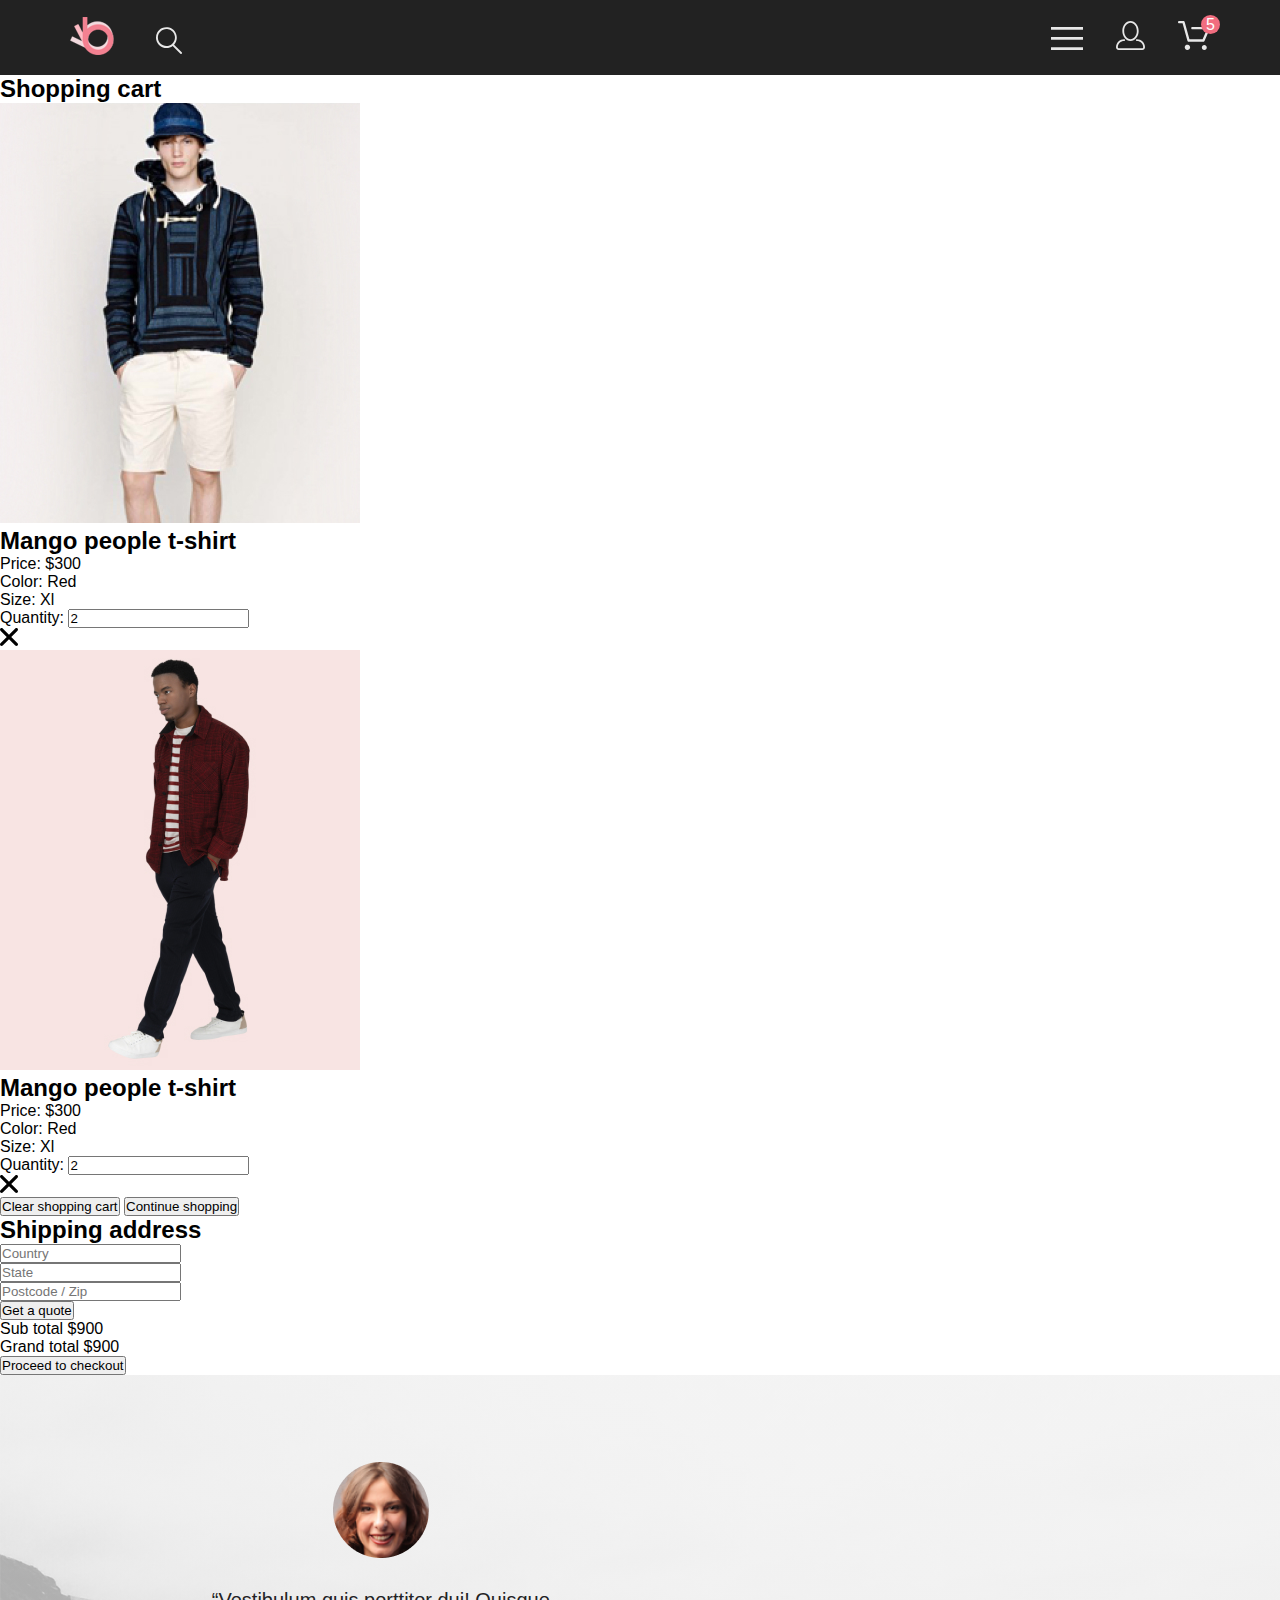
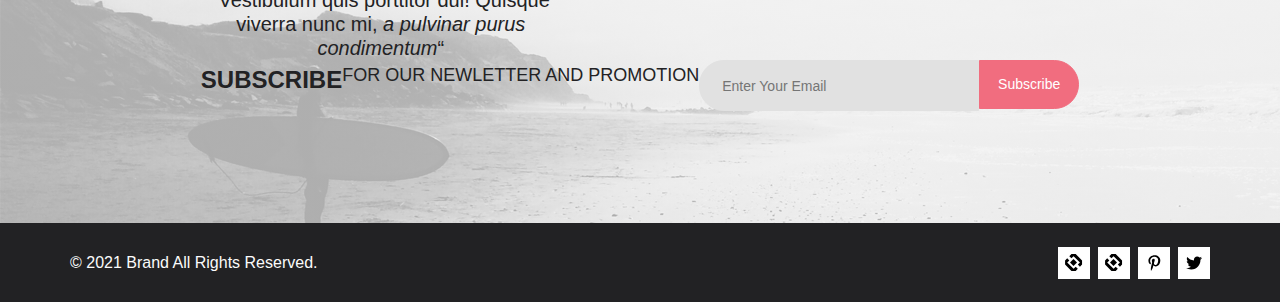
==== cart.html @ fb5a14ad "Homework for lesson 4" ====
<!DOCTYPE html>
<html lang="en">

<head>
  <meta charset="UTF-8">
  <meta http-equiv="X-UA-Compatible" content="IE=edge">
  <meta name="viewport" content="width=device-width, initial-scale=1.0">
  <title>Shop: cart</title>
  <link rel="stylesheet" href="style.css">
</head>

<body>
  <header class="page-header">
    <div class="page-header-wrap">
      <div class="page-header-buttons">
        <a href="index.html" class="page-header-logo">
          <img src="img/icon-logo.png" alt="logo">
        </a>
        <form action="#" class="page-header-search">
          <input type="search" class="page-header-search-input" id="search">
          <label for="search" class="page-header-search-label">
            <svg class="page-header-buttons-icon" width="27" height="28" viewBox="0 0 27 28"
              xmlns="http://www.w3.org/2000/svg">
              <path
                d="M19.0596 17.6259C20.6713 15.8658 21.6282 13.6048 21.7698 11.2225C21.9113 8.84018 21.2288 6.48173 19.8369 4.54318C18.445 2.60463 16.4285 1.20404 14.126 0.576619C11.8234 -0.0508009 9.3751 0.13316 7.19217 1.09761C5.00923 2.06205 3.22463 3.74825 2.13804 5.87302C1.05145 7.9978 0.729054 10.4318 1.225 12.7661C1.72094 15.1005 3.00501 17.1932 4.86158 18.6927C6.71814 20.1922 9.03413 21.0072 11.4206 21.0009C13.673 21.004 15.8645 20.27 17.6606 18.9109L25.4086 26.7179C25.4941 26.807 25.5965 26.8781 25.7099 26.927C25.8232 26.9759 25.9452 27.0017 26.0686 27.0029C26.1923 27.0033 26.3148 26.9782 26.4283 26.9292C26.5419 26.8801 26.6441 26.8082 26.7286 26.7179C26.9025 26.537 26.9997 26.2958 26.9997 26.0449C26.9997 25.794 26.9025 25.5528 26.7286 25.3719L19.0596 17.6259ZM2.88662 10.5009C2.89946 8.81563 3.41094 7.17187 4.35659 5.77685C5.30224 4.38183 6.63972 3.29801 8.20044 2.662C9.76115 2.02599 11.4752 1.86627 13.1266 2.20298C14.7779 2.53969 16.2926 3.35775 17.4797 4.55404C18.6668 5.75033 19.4732 7.27129 19.7972 8.92519C20.1212 10.5791 19.9483 12.2919 19.3002 13.8476C18.6522 15.4034 17.5581 16.7325 16.1559 17.6674C14.7536 18.6023 13.1059 19.1011 11.4206 19.1009C9.14916 19.0901 6.97482 18.1784 5.37484 16.566C3.77486 14.9537 2.87998 12.7724 2.88662 10.5009Z" />
            </svg>
          </label>
        </form>
      </div>
      <div class="page-header-buttons">
        <nav class="menu">
          <input type="checkbox" id="checkbox" class="menu-checkbox">
          <label for="checkbox" class="menu-label">
            <svg class="page-header-buttons-icon" width="32" height="23" viewBox="0 0 32 23"
              xmlns="http://www.w3.org/2000/svg">
              <path d="M0 23V20.31H32V23H0ZM0 12.76V10.07H32V12.76H0ZM0 2.69V0H32V2.69H0Z" />
            </svg>
          </label>
          <div class="menu-list-wrap">
            <ul class="menu-list">
              <li class="menu-list-item-close">
                <label for="checkbox" class="menu-label">
                  <svg class="menu-list-item-close-icon" width="13" height="13" viewBox="0 0 13 13"
                    xmlns="http://www.w3.org/2000/svg">
                    <path
                      d="M7.4158 6.00409L11.7158 1.71409C11.9041 1.52579 12.0099 1.27039 12.0099 1.00409C12.0099 0.73779 11.9041 0.482395 11.7158 0.294092C11.5275 0.105788 11.2721 0 11.0058 0C10.7395 0 10.4841 0.105788 10.2958 0.294092L6.0058 4.59409L1.7158 0.294092C1.52749 0.105788 1.2721 -1.9841e-09 1.0058 0C0.739497 1.9841e-09 0.484102 0.105788 0.295798 0.294092C0.107495 0.482395 0.0017066 0.73779 0.0017066 1.00409C0.0017066 1.27039 0.107495 1.52579 0.295798 1.71409L4.5958 6.00409L0.295798 10.2941C0.20207 10.3871 0.127676 10.4977 0.0769072 10.6195C0.0261385 10.7414 0 10.8721 0 11.0041C0 11.1361 0.0261385 11.2668 0.0769072 11.3887C0.127676 11.5105 0.20207 11.6211 0.295798 11.7141C0.388761 11.8078 0.499362 11.8822 0.621222 11.933C0.743081 11.9838 0.873786 12.0099 1.0058 12.0099C1.13781 12.0099 1.26852 11.9838 1.39038 11.933C1.51223 11.8822 1.62284 11.8078 1.7158 11.7141L6.0058 7.41409L10.2958 11.7141C10.3888 11.8078 10.4994 11.8822 10.6212 11.933C10.7431 11.9838 10.8738 12.0099 11.0058 12.0099C11.1378 12.0099 11.2685 11.9838 11.3904 11.933C11.5122 11.8822 11.6228 11.8078 11.7158 11.7141C11.8095 11.6211 11.8839 11.5105 11.9347 11.3887C11.9855 11.2668 12.0116 11.1361 12.0116 11.0041C12.0116 10.8721 11.9855 10.7414 11.9347 10.6195C11.8839 10.4977 11.8095 10.3871 11.7158 10.2941L7.4158 6.00409Z" />
                  </svg>
                </label>
              </li>
              <li class="menu-list-item-title">Menu</li>
              <li class="menu-list-item">
                <a href="#" class="menu-list-item-link">Men</a>
                <ul class="menu-sublist">
                  <li class="menu-sublist-item">
                    <a href="#" class="menu-sublist-item-link">Accessories</a>
                  </li>
                  <li class="menu-sublist-item">
                    <a href="#" class="menu-sublist-item-link">Bags</a>
                  </li>
                  <li class="menu-sublist-item">
                    <a href="#" class="menu-sublist-item-link">Denim</a>
                  </li>
                  <li class="menu-sublist-item">
                    <a href="#" class="menu-sublist-item-link">T-Shirts</a>
                  </li>
                </ul>
              </li>
              <li class="menu-list-item">
                <a href="#" class="menu-list-item-link">Women</a>
                <ul class="menu-sublist">
                  <li class="menu-sublist-item">
                    <a href="#" class="menu-sublist-item-link">Accessories</a>
                  </li>
                  <li class="menu-sublist-item">
                    <a href="#" class="menu-sublist-item-link">Jackets & Coats</a>
                  </li>
                  <li class="menu-sublist-item">
                    <a href="#" class="menu-sublist-item-link">Polos</a>
                  </li>
                  <li class="menu-sublist-item">
                    <a href="#" class="menu-sublist-item-link">T-Shirts</a>
                  </li>
                  <li class="menu-sublist-item">
                    <a href="#" class="menu-sublist-item-link">Shirts</a>
                  </li>
                </ul>
              </li>
              <li class="menu-list-item">
                <a href="#" class="menu-list-item-link">Kids</a>
                <ul class="menu-sublist">
                  <li class="menu-sublist-item">
                    <a href="#" class="menu-sublist-item-link">Accessories</a>
                  </li>
                  <li class="menu-sublist-item">
                    <a href="#" class="menu-sublist-item-link">Jackets & Coats</a>
                  </li>
                  <li class="menu-sublist-item">
                    <a href="#" class="menu-sublist-item-link">Polos</a>
                  </li>
                  <li class="menu-sublist-item">
                    <a href="#" class="menu-sublist-item-link">T-Shirts</a>
                  </li>
                  <li class="menu-sublist-item">
                    <a href="#" class="menu-sublist-item-link">Shirts</a>
                  </li>
                  <li class="menu-sublist-item">
                    <a href="#" class="menu-sublist-item-link">Bags</a>
                  </li>
                </ul>
              </li>
            </ul>
          </div>
        </nav>
        <a href="#" class="page-header-profile">
          <svg class="page-header-buttons-icon" width="29" height="29" viewBox="0 0 29 29"
            xmlns="http://www.w3.org/2000/svg">
            <path
              d="M14.5 19.937C19 19.937 22.656 15.464 22.656 9.968C22.656 4.472 19 0 14.5 0C13.3631 0.0217413 12.2463 0.303398 11.2351 0.823397C10.2239 1.34339 9.34507 2.08794 8.66602 3C7.12663 4.99573 6.30819 7.45381 6.34399 9.974C6.34399 15.465 10 19.937 14.5 19.937ZM14.5 1.813C18 1.813 20.844 5.472 20.844 9.969C20.844 14.466 17.998 18.125 14.5 18.125C11.002 18.125 8.15603 14.465 8.15503 9.969C8.15403 5.473 11 1.813 14.5 1.813ZM20.844 18.125C20.6036 18.125 20.373 18.2205 20.203 18.3905C20.033 18.5605 19.9375 18.7911 19.9375 19.0315C19.9375 19.2719 20.033 19.5025 20.203 19.6725C20.373 19.8425 20.6036 19.938 20.844 19.938C22.526 19.9399 24.1386 20.6088 25.3279 21.7982C26.5172 22.9875 27.1861 24.6 27.188 26.282C27.1875 26.5221 27.0918 26.7523 26.922 26.9221C26.7522 27.0918 26.5221 27.1875 26.282 27.188H2.71997C2.47985 27.1875 2.24975 27.0918 2.07996 26.9221C1.91016 26.7523 1.81449 26.5221 1.81396 26.282C1.81608 24.6001 2.48517 22.9877 3.67444 21.7985C4.86371 20.6092 6.47608 19.9401 8.15796 19.938C8.39824 19.938 8.62868 19.8425 8.79858 19.6726C8.96849 19.5027 9.06396 19.2723 9.06396 19.032C9.06396 18.7917 8.96849 18.5613 8.79858 18.3914C8.62868 18.2215 8.39824 18.126 8.15796 18.126C5.99541 18.1279 3.92201 18.9875 2.39258 20.5164C0.863144 22.0453 0.00264777 24.1185 0 26.281C0.000794067 27.0019 0.287502 27.693 0.797241 28.2027C1.30698 28.7125 1.99811 28.9992 2.71899 29H26.282C27.0027 28.9989 27.6936 28.7121 28.2031 28.2024C28.7126 27.6927 28.9992 27.0017 29 26.281C28.9974 24.1187 28.1372 22.0457 26.6083 20.5168C25.0793 18.9878 23.0063 18.1276 20.844 18.125Z" />
          </svg>
        </a>
        <a href="#" class="page-header-cart">
          <svg class="page-header-buttons-icon" width="32" height="29" viewBox="0 0 32 29"
            xmlns="http://www.w3.org/2000/svg">
            <path
              d="M26.2009 29C25.5532 28.9738 24.9415 28.6948 24.4972 28.2227C24.0529 27.7506 23.8114 27.1232 23.8245 26.475C23.8376 25.8269 24.1043 25.2097 24.5673 24.7559C25.0303 24.3022 25.6527 24.048 26.301 24.048C26.9493 24.048 27.5717 24.3022 28.0347 24.7559C28.4977 25.2097 28.7644 25.8269 28.7775 26.475C28.7906 27.1232 28.549 27.7506 28.1047 28.2227C27.6604 28.6948 27.0488 28.9738 26.401 29H26.2009ZM6.75293 26.32C6.75293 25.79 6.91011 25.2718 7.20459 24.8311C7.49907 24.3904 7.91764 24.0469 8.40735 23.844C8.89705 23.6412 9.43594 23.5881 9.95581 23.6915C10.4757 23.7949 10.9532 24.0502 11.328 24.425C11.7028 24.7998 11.9581 25.2773 12.0615 25.7972C12.1649 26.317 12.1118 26.8559 11.9089 27.3456C11.7061 27.8353 11.3626 28.2539 10.9219 28.5483C10.4812 28.8428 9.96304 29 9.43298 29C9.08087 29.0003 8.73212 28.9311 8.40674 28.7966C8.08136 28.662 7.78569 28.4646 7.53662 28.2158C7.28755 27.9669 7.09001 27.6713 6.9552 27.3461C6.82039 27.0208 6.75098 26.6721 6.75098 26.32H6.75293ZM10.553 20.686C10.2935 20.6868 10.0409 20.6024 9.83411 20.4457C9.62727 20.2891 9.47758 20.0689 9.40796 19.819L4.57495 2.36401H1.18201C0.868521 2.36401 0.567859 2.23947 0.346191 2.01781C0.124523 1.79614 0 1.49549 0 1.18201C0 0.868519 0.124523 0.567873 0.346191 0.346205C0.567859 0.124537 0.868521 5.81268e-06 1.18201 5.81268e-06H5.46301C5.7225 -0.00080736 5.97504 0.0837201 6.18176 0.240568C6.38848 0.397416 6.53784 0.617884 6.60693 0.868006L11.4399 18.323H24.6179L29.001 8.27501H14.401C14.2428 8.27961 14.0854 8.25242 13.9379 8.19507C13.7904 8.13771 13.6559 8.05134 13.5424 7.94108C13.4288 7.83082 13.3386 7.69891 13.277 7.55315C13.2154 7.40739 13.1836 7.25075 13.1836 7.0925C13.1836 6.93426 13.2154 6.77762 13.277 6.63186C13.3386 6.4861 13.4288 6.35419 13.5424 6.24393C13.6559 6.13367 13.7904 6.0473 13.9379 5.98994C14.0854 5.93259 14.2428 5.90541 14.401 5.91001H30.814C31.0097 5.90996 31.2022 5.95866 31.3744 6.05172C31.5465 6.14478 31.6928 6.27926 31.7999 6.44301C31.9078 6.60729 31.9734 6.79569 31.9908 6.99145C32.0083 7.18721 31.9771 7.38424 31.9 7.565L26.495 19.977C26.4026 20.1876 26.251 20.3668 26.0585 20.4927C25.866 20.6186 25.641 20.6858 25.411 20.686H10.553Z" />
          </svg>
          <span class="page-header-cart-counter">5</span>
        </a>
      </div>
    </div>
  </header>
  <main>
    <section class="page-info">
      <div class="page-info-wrap">
        <h2 class="page-info-title">Shopping cart</h2>
      </div>
    </section>
    <section class="cart">
      <div class="cart-content">
        <ul class="cart-content-list">
          <li class="cart-content-item">
            <div class="cart-content-item-inner">
              <img src="img/products/product-3.jpg" alt="product" class="cart-content-item-photo">
              <ul class="cart-content-item-data">
                <li class="cart-content-item-data-string">
                  <h2 class="cart-content-item-title">Mango people t-shirt</h2>
                </li>
                <li class="cart-content-item-data-string">Price: <span class="cart-content-item-price">$300</span></li>
                <li class="cart-content-item-data-string">Color: Red</li>
                <li class="cart-content-item-data-string">Size: Xl</li>
                <li class="cart-content-item-data-string">
                  <span>Quantity:</span>
                  <input type="text" value="2" class="cart-content-item-quantity" required>
                </li>
              </ul>
            </div>
            <svg class="cart-content-item-close" width="18" height="18" viewBox="0 0 18 18"
              xmlns="http://www.w3.org/2000/svg">
              <path
                d="M11.2453 9L17.5302 2.71516C17.8285 2.41741 17.9962 2.01336 17.9966 1.59191C17.997 1.17045 17.8299 0.76611 17.5322 0.467833C17.2344 0.169555 16.8304 0.00177586 16.4089 0.00140366C15.9875 0.00103146 15.5831 0.168097 15.2848 0.465848L9 6.75069L2.71516 0.465848C2.41688 0.167571 2.01233 0 1.5905 0C1.16868 0 0.764125 0.167571 0.465848 0.465848C0.167571 0.764125 0 1.16868 0 1.5905C0 2.01233 0.167571 2.41688 0.465848 2.71516L6.75069 9L0.465848 15.2848C0.167571 15.5831 0 15.9877 0 16.4095C0 16.8313 0.167571 17.2359 0.465848 17.5342C0.764125 17.8324 1.16868 18 1.5905 18C2.01233 18 2.41688 17.8324 2.71516 17.5342L9 11.2493L15.2848 17.5342C15.5831 17.8324 15.9877 18 16.4095 18C16.8313 18 17.2359 17.8324 17.5342 17.5342C17.8324 17.2359 18 16.8313 18 16.4095C18 15.9877 17.8324 15.5831 17.5342 15.2848L11.2453 9Z" />
            </svg>
          </li>
          <li class="cart-content-item">
            <div class="cart-content-item-inner">
              <img src="img/products/product-7.jpg" alt="product" class="cart-content-item-photo">
              <ul class="cart-content-item-data">
                <li class="cart-content-item-data-string">
                  <h2 class="cart-content-item-title">Mango people t-shirt</h2>
                </li>
                <li class="cart-content-item-data-string">Price: <span class="cart-content-item-price">$300</span></li>
                <li class="cart-content-item-data-string">Color: Red</li>
                <li class="cart-content-item-data-string">Size: Xl</li>
                <li class="cart-content-item-data-string">
                  <span>Quantity:</span>
                  <input type="text" value="2" class="cart-content-item-quantity" required>
                </li>
              </ul>
            </div>
            <svg class="cart-content-item-close" width="18" height="18" viewBox="0 0 18 18"
              xmlns="http://www.w3.org/2000/svg">
              <path
                d="M11.2453 9L17.5302 2.71516C17.8285 2.41741 17.9962 2.01336 17.9966 1.59191C17.997 1.17045 17.8299 0.76611 17.5322 0.467833C17.2344 0.169555 16.8304 0.00177586 16.4089 0.00140366C15.9875 0.00103146 15.5831 0.168097 15.2848 0.465848L9 6.75069L2.71516 0.465848C2.41688 0.167571 2.01233 0 1.5905 0C1.16868 0 0.764125 0.167571 0.465848 0.465848C0.167571 0.764125 0 1.16868 0 1.5905C0 2.01233 0.167571 2.41688 0.465848 2.71516L6.75069 9L0.465848 15.2848C0.167571 15.5831 0 15.9877 0 16.4095C0 16.8313 0.167571 17.2359 0.465848 17.5342C0.764125 17.8324 1.16868 18 1.5905 18C2.01233 18 2.41688 17.8324 2.71516 17.5342L9 11.2493L15.2848 17.5342C15.5831 17.8324 15.9877 18 16.4095 18C16.8313 18 17.2359 17.8324 17.5342 17.5342C17.8324 17.2359 18 16.8313 18 16.4095C18 15.9877 17.8324 15.5831 17.5342 15.2848L11.2453 9Z" />
            </svg>
          </li>
        </ul>
        <div class="cart-content-control">
          <button class="cart-content-control-button">Clear shopping cart</button>
          <button class="cart-content-control-button">Continue shopping</button>
        </div>
      </div>
      <div class="cart-form-wrap">
        <form action="#" class="cart-form">
          <h2 class="cart-form-title">Shipping address</h2>
          <ul class="cart-form-list">
            <li class="cart-form-list-item">
              <input type="text" placeholder="Country" class="cart-form-field" required>
            </li>
            <li class="cart-form-list-item">
              <input type="text" placeholder="State" class="cart-form-field" required>
            </li>
            <li class="cart-form-list-item">
              <input type="text" placeholder="Postcode / Zip" class="cart-form-field" required>
            </li>
          </ul>
          <button type="button" class="cart-form-button-quote">Get a quote</button>
          <div class="cart-form-bill">
            <div class="cart-form-bill-total">
              <div class="cart-form-bill-sub-total">
                <span class="cart-form-bill-text">Sub total</span>
                <span>$900</span>
              </div>
              <div class="cart-form-bill-grand-total">
                <span class="cart-form-bill-text">Grand total</span>
                <span class="cart-form-bill-grand-total-price">$900</span>
              </div>
            </div>
            <button type="button" class="cart-form-bill-button">Proceed to checkout</button>
          </div>
        </form>
      </div>
    </section>
  </main>
  <footer class="page-footer">
    <section class="subscribe">
      <div class="subscribe-wrap">
        <div class="subscribe-content">
          <blockquote class="subscribe-info">
            <img src="img/subscribe-avatar.png" alt="avatar" class="subscribe-info-avatar">
            <p class="subscribe-info-text">&#8220;Vestibulum quis porttitor dui! Quisque viverra nunc&nbsp;mi,
              <span class="subscribe-info-text-italic">a&nbsp;pulvinar purus condimentum</span>&#8220;
            </p>
          </blockquote>
          <form action="#" class="subscribe-form">
            <h3 class="subscribe-form-title">Subscribe</h3>
            <p class="subscribe-form-text">For our newletter and promotion</p>
            <input type="email" placeholder="Enter Your Email" class="subscribe-form-email" required>
            <button type="submit" class="subscribe-form-button">Subscribe</button>
          </form>
        </div>
      </div>
    </section>
    <section class="about">
      <p class="copyright">© 2021 Brand All Rights Reserved.</p>
      <ul class="socials-list">
        <li class="socials-list-item">
          <a href="#" class="socials-list-item-link">
            <svg class="socials-list-item-icon" width="18" height="17" viewBox="0 0 18 17"
              xmlns="http://www.w3.org/2000/svg">
              <path
                d="M4.32842 6.37868L2.2071 4.25736L0.0857826 6.37868V10.6213L6.44974 16.9853H10.6924L12.8137 14.864L10.6924 12.7426L8.57106 14.864L2.2071 8.5L4.32842 6.37868Z" />
              <path
                d="M6.44974 0.0147188L4.32842 2.13604L6.44974 4.25736L8.57106 2.13604L14.935 8.5L12.8137 10.6213L14.935 12.7426L17.0563 10.6213V6.37868L10.6924 0.0147188H6.44974Z" />
              <path d="M12 8.5L8.5 5L5 8.5L8.5 12L12 8.5Z" />
            </svg>
          </a>
        </li>
        <li class="socials-list-item">
          <a href="#" class="socials-list-item-link">
            <svg class="socials-list-item-icon" width="18" height="17" viewBox="0 0 18 17"
              xmlns="http://www.w3.org/2000/svg">
              <path
                d="M4.32842 6.37868L2.2071 4.25736L0.0857826 6.37868V10.6213L6.44974 16.9853H10.6924L12.8137 14.864L10.6924 12.7426L8.57106 14.864L2.2071 8.5L4.32842 6.37868Z" />
              <path
                d="M6.44974 0.0147188L4.32842 2.13604L6.44974 4.25736L8.57106 2.13604L14.935 8.5L12.8137 10.6213L14.935 12.7426L17.0563 10.6213V6.37868L10.6924 0.0147188H6.44974Z" />
              <path d="M12 8.5L8.5 5L5 8.5L8.5 12L12 8.5Z" />
            </svg>
          </a>
        </li>
        <li class="socials-list-item">
          <a href="#" class="socials-list-item-link">
            <svg class="socials-list-item-icon" width="13" height="16" viewBox="0 0 13 16"
              xmlns="http://www.w3.org/2000/svg">
              <path
                d="M6.74032 0.203125C3.55564 0.203125 0.408203 2.34063 0.408203 5.8C0.408203 8 1.63738 9.25 2.38233 9.25C2.68963 9.25 2.86655 8.3875 2.86655 8.14375C2.86655 7.85313 2.13091 7.23438 2.13091 6.025C2.13091 3.5125 4.03055 1.73125 6.4889 1.73125C8.60271 1.73125 10.1671 2.94062 10.1671 5.1625C10.1671 6.82187 9.50597 9.93437 7.36422 9.93437C6.59133 9.93437 5.93018 9.37187 5.93018 8.56563C5.93018 7.38438 6.74963 6.24062 6.74963 5.02187C6.74963 2.95312 3.835 3.32812 3.835 5.82812C3.835 6.35313 3.90018 6.93437 4.13298 7.4125C3.70463 9.26875 2.82931 12.0344 2.82931 13.9469C2.82931 14.5375 2.91311 15.1188 2.96899 15.7094C3.07452 15.8281 3.02175 15.8156 3.18316 15.7563C4.74757 13.6 4.69169 13.1781 5.3994 10.3562C5.78119 11.0875 6.76826 11.4812 7.55046 11.4812C10.8469 11.4812 12.3275 8.24688 12.3275 5.33125C12.3275 2.22813 9.66427 0.203125 6.74032 0.203125Z" />
            </svg>
          </a>
        </li>
        <li class="socials-list-item">
          <a href="#" class="socials-list-item-link">
            <svg class="socials-list-item-icon" width="17" height="14" viewBox="0 0 17 14"
              xmlns="http://www.w3.org/2000/svg">
              <path
                d="M14.417 3.74052C14.427 3.88264 14.427 4.0248 14.427 4.16692C14.427 8.50192 11.1498 13.4969 5.15986 13.4969C3.31448 13.4969 1.60022 12.9588 0.158203 12.0248C0.420396 12.0552 0.67247 12.0654 0.944752 12.0654C2.46741 12.0654 3.8691 11.5476 4.98843 10.6644C3.5565 10.6339 2.3565 9.68977 1.94305 8.39027C2.14475 8.4207 2.34642 8.44102 2.5582 8.44102C2.85063 8.44102 3.14308 8.40039 3.41533 8.32936C1.92291 8.02477 0.803551 6.70498 0.803551 5.11108V5.07048C1.23715 5.31414 1.74139 5.46642 2.2758 5.4867C1.39849 4.89786 0.823727 3.8928 0.823727 2.75573C0.823727 2.14661 0.985041 1.58823 1.26741 1.10092C2.87077 3.09077 5.28086 4.39023 7.98334 4.53239C7.93293 4.28873 7.90266 4.03495 7.90266 3.78114C7.90266 1.97402 9.35477 0.501953 11.1598 0.501953C12.0976 0.501953 12.9446 0.897891 13.5396 1.53748C14.2757 1.39536 14.9816 1.12123 15.6068 0.745609C15.3648 1.50705 14.8505 2.14664 14.1749 2.5527C14.8304 2.48167 15.4657 2.29889 16.0505 2.04511C15.6069 2.69483 15.0522 3.27348 14.417 3.74052Z" />
            </svg>
          </a>
        </li>
      </ul>
    </section>
  </footer>
</body>

</html>
---- style.css ----
* {
  margin: 0;
  padding: 0;
}

body {
  font-family: Lato, sans-serif;
  font-style: normal;
}

.container {
  margin: 0 auto;
}

.page-header {
  background: #222;
  min-height: 75px;
}

.page-header-wrap {
  align-items: center;
  display: flex;
  justify-content: space-between;
  position: relative;
  margin: 0 auto;
  max-width: 1140px;
  min-height: 75px;
}

.page-header-buttons {
  align-items: flex-end;
  display: flex;
}

.page-header-buttons-icon {
  fill: #e8e8e8;
}

.page-header-buttons-icon:hover {
  fill: #f16d7f;
}

.page-header-logo {
  margin-right: 41px;
}

.page-header-search {
  display: flex;
}

.page-header-search-input {
  background: #fff;
  border: none;
  box-sizing: border-box;
  outline: none;
  text-transform: capitalize;
  width: 0;
  transition: 0.5s;
}

.page-header-search-label {
  cursor: pointer;
}

.page-header-search-input:focus {
  margin-right: 4px;
  padding: 5px;
  width: 150px;
}

.menu {
  margin-right: 33px;
}

.menu-checkbox {
  display: none;
}

.menu-label {
  cursor: pointer;
}

.menu-checkbox:checked ~ .menu-list-wrap {
  height: 764px;
}

.menu-list-wrap {
  background: #fff;
  box-shadow: 6px 4px 35px rgba(0, 0, 0, 0.21);
  height: 0;
  overflow: hidden;
  position: absolute;
  right: -232px;
  top: 75px;
  width: 232px;
  transition: .5s;
}

.menu-list {
  list-style-type: none;
  padding: 16px 17px 0 34px;
}

.menu-list-item {
  margin: 0 0 20px 0;
}

.menu-list-item-close {
  display: flex;
  justify-content: right;
  margin: 0 0 9px 0;
}

.menu-list-item-close-icon {
  fill: #6f6e6e;
}

.menu-list-item-title {
  font-size: 14px;
  font-weight: 700;
  line-height: 17px;
  margin: 0 0 24px 0;
  text-transform: uppercase;
}

.menu-list-item-link {
  color: #f16d7f;
  display: inline-block;
  font-size: 14px;
  font-weight: 400;
  line-height: 17px;
  text-decoration: none;
  text-transform: uppercase;
  margin: 0 0 12px 0;
}

.menu-sublist {
  padding: 0 0 0 22px;
  list-style-type: none;
}

.menu-sublist-item {
  margin: 0 0 11px 0;
}

.menu-sublist-item-link {
  color: #6F6E6E;
  font-size: 14px;
  font-weight: 400;
  line-height: 17px;
  text-decoration: none;
}

.page-header-profile {
  margin-right: 33px;
}

.page-header-cart {
  position: relative;
}

.page-header-cart-counter {
  display: flex;
  justify-content: center;
  align-items: center;
  width: 19px;
  height: 19px;
  background: #f16d7f;
  border-radius: 50%;
  color: #fff;
  position: absolute;
  top: -6px;
  right: -10px;
}

.banner {
  background: #f1e4e6;
  margin: 0 0 65px 0;
}

.banner-wrap {
  align-items: center;
  background: url(img/banner_img.png) no-repeat left;
  display: flex;
  justify-content: right;
  margin: 0 auto;
  max-width: 1600px;
  min-height: 764px;
}

.banner-brand {
  padding: 0 331px 91px 0;
  position: relative;
}

.banner-brand::before {
  background: #f16d7f;
  content: "";
  display: block;
  height: 92px;
  left: -28px;
  position: absolute;
  top: -1px;
  width: 12px;
}

.banner-brand-title {
  color: #222;
  font-size: 48px;
  font-weight: 900;
  line-height: 58px;
  text-transform: uppercase;
}

.banner-brand-subtitle {
  color: #222;
  font-size: 32px;
  font-weight: 700;
  line-height: 38px;
  text-transform: uppercase;
}

.banner-brand-subtitle-accent{
  color: #f16d7f;
}

.categories {
  margin: 0 auto 96px;
  max-width: 1140px;
}

.categories-list {
  display: flex;
  flex-wrap: wrap;
  justify-content: space-between;
  list-style-type: none;
}

.categories-list-item {
  align-items: center;
  display: flex;
  justify-content: center;
  height: 260px;
  margin: 0 0 30px;
  width: 360px;
}

.categories-list-item-link {
  align-items: center;
  display: flex;
  flex-direction: column-reverse;
  text-decoration: none;
}

.categories-list-item-title {
  color: #f26376;
  font-weight: 700;
  font-size: 24px;
  line-height: 28px;
  text-transform: uppercase;
}

.categories-list-item-note {
  color: #fff;
  font-size: 16px;
  font-weight: 400;
  line-height: 19px;
  margin: 0 0 4px;
  text-transform: uppercase;
}

.categories-list-item:first-child {
  background: linear-gradient(rgba(33, 22, 22, 0.7), rgba(33, 22, 22, 0.7)), url(img/category-1.jpg);
}

.categories-list-item:nth-child(2) {
  background: linear-gradient(rgba(33, 22, 22, 0.7), rgba(33, 22, 22, 0.7)), url(img/category-2.jpg);
}

.categories-list-item:nth-child(3) {
  background: linear-gradient(rgba(33, 22, 22, 0.7), rgba(33, 22, 22, 0.7)), url(img/category-3.jpg);
}

.categories-list-item:last-child {
  background: linear-gradient(rgba(33, 22, 22, 0.7), rgba(33, 22, 22, 0.7)), url(img/category-4.jpg);
  height: 180px;
  margin: 0;
  width: 100%;
}

.products {
  margin: 0 auto 96px;
  max-width: 1140px;
}

.products-header {
  text-align: center;
  margin: 0 0 48px 0;
}

.products-header-title {
  font-weight: 400;
  font-size: 30px;
  line-height: 36px;
  color: #222222;
  margin: 0 0 6px 0;
}

.products-header-text {
  font-weight: 400;
  font-size: 14px;
  line-height: 17px;
  color: #9F9F9F;
}

.products-list {
  display: flex;
  flex-wrap: wrap;
  justify-content: space-between;
  list-style-type: none;
  margin: 0 0 19px 0;
}

.products-list-item {
  background: #f8f8f8;
  margin: 0 0 30px 0;
  width: 360px;
}

.products-list-item:hover .products-card-photo{
  opacity: 0.14;
}

.products-list-item:hover .products-card-button {
  align-items: center;
  display: flex;
  justify-content: center;
}

.products-card {
  position: relative;
}

.products-card-photo-wrap {
  background: #3A3838;
  height: 420px;
  width: 100%;
}

.products-card-description {
  padding: 25px 16px 20px;
}

.products-card-title {
  font-size: 13px;
  font-weight: 400;
  line-height: 16px;
  margin: 0 0 13px 0;
  text-transform: uppercase;
}

.products-card-text {
  color: #5d5d5d;
  font-size: 14px;
  font-weight: 300;
  line-height: 17px;
  margin: 0 0 18px 0;
}

.products-card-price {
  color: #f16d7f;
  font-size: 16px;
  font-weight: 400;
  line-height: 19px;
}

.products-card-button {
  cursor: pointer;
  display: none;
  background: transparent;
  border: 1px solid #fff;
  left: 111px;
  padding: 7px 11px 5px;
  position: absolute;
  top: 188px;
}

.products-card-button-icon {
  fill: #fff;
  margin: 0 11px 0 0;
}

.products-card-button-text {
  color: #FFF;
  font-size: 14px;
  font-weight: 400;
  line-height: 17px;
}

.products-footer {
  display: flex;
  justify-content: center;
}

.products-footer-button {
  border: 1px solid #ff6a6a;
  display: inline-block;
  color: #f26376;
  font-size: 16px;
  font-weight: 400;
  line-height: 19px;
  padding: 14px 38px 13px;
  text-decoration: none;
}

.products-footer-button:hover {
  background: #F16D7F;
  color: #fff;
}

.features {
  background: #222224;
  min-height: 341px;
}

.features-wrap {
  margin: 0 auto;
  max-width: 1140px;
}

.features-list {
  align-items: center;
  display: flex;
  justify-content: space-between;
  list-style-type: none;
  min-height: 341px;
}

.features-list-item {
  display: flex;
  flex-direction: column;
  justify-content: flex-end;
  min-height: 134px;
  text-align: center;
  width: 360px;
}

.features-list-item:first-child {
  background: url(img/delivery.svg) no-repeat top;
}

.features-list-item:nth-child(2) {
  background: url(img/sales.svg) no-repeat top;
}

.features-list-item:last-child {
  background: url(img/quality.svg) no-repeat top;
}

.features-list-item-title {
  color: #fbfbfb;
  font-size: 20px;
  font-weight: 400;
  line-height: 24px;
  margin: 0 0 16px 0;
}

.features-list-item-text {
  color: #fbfbfb;
  font-size: 14px;
  font-weight: 300;
  line-height: 17px;
}

.page-footer {
  background: #222224;
}

.subscribe{
  background: linear-gradient(rgba(244, 244, 244, .7), rgba(244, 244, 244, .7)), url(img/subscribe-bg.jpg) no-repeat;
  margin: 0 auto;
  max-width: 1600px;
  min-height: 448px;
}

.subscribe-wrap {
  align-items: flex-end;
  display: flex;
  justify-content: space-around;
  padding: 87px 0 0 0;
}

.subscribe-info {
  align-items: center;
  display: flex;
  flex-direction: column;
  width: 360px;
}

.subscribe-info-avatar {
  margin: 0 0 30px 0;
}

.subscribe-info-text {
  color: #222224;
  font-size: 20px;
  font-weight: 400;
  line-height: 24px;
  text-align: center;
}

.subscribe-info-text-italic {
  font-style: italic;
}

.subscribe-form-wrap {
  width: 360px;
}

.subscribe-form-title {
  color: #222224;
  font-size: 24px;
  font-weight: 700;
  line-height: 40px;
  text-transform: uppercase;
}

.subscribe-form-text {
  color: #222224;
  font-size: 18px;
  font-weight: 400;
  line-height: 30px;
  text-transform: uppercase;
  margin: 0 0 32px 0;
}

.subscribe-form-wrap {
  align-items: center;
  display: flex;
  flex-direction: column;
}

.subscribe-form {
  display: flex;
  height: 49px;
}

.subscribe-form-email {
  color: rgba(34, 34, 36, 0.67);
  background: #e1e1e1;
  border: 1px solid #e1e1e1;
  border-radius: 25px 0 0 25px;
  font-size: 14px;
  font-weight: 400;
  height: 100%;
  line-height: 17px;
  padding: 0 0 0 22px;
  width: 256px;
}

.subscribe-form-button {
  color: #fff;
  cursor: pointer;
  background:  #f16d7f;
  border: 1px solid #f16d7f;
  border-radius: 0 25px 25px 0;
  font-size: 14px;
  font-weight: 400;
  height: 100%;
  line-height: 17px;
  width: 100px;
}

.about {
  align-items: center;
  display: flex;
  justify-content: space-between;
  margin: 0 auto;
  max-width: 1140px;
  min-height: 79px;
}

.copyright {
  color: #fbfbfb;
  font-size: 16px;
  font-weight: 400;
  line-height: 19px;
}

.socials-list {
  display: flex;
  list-style-type: none;
}

.socials-list-item {
  margin: 0 8px 0 0;
}

.socials-list-item:last-child {
  margin: 0;
}

.socials-list-item-link {
  align-items: center;
  background: #fff;
  display: flex;
  justify-content: center;
  height: 32px;
  width: 32px;
}

.socials-list-item-link:hover {
  background: #f16d7f;
}

.socials-list-item-link:hover .socials-list-item-icon {
  fill: #fff;
}

.socials-list-item-icon{
  fill: #000;
}

.catalog-info {
  background: #f8f3f4;
  margin: 0 0 39px 0;
}

.catalog-info-wrap {
  align-items: center;
  display: flex;
  justify-content: space-between;
  margin: 0 auto;
  max-width: 1140px;
  min-height: 148px;
}

.catalog-info-title {
  color: #f16d7f;
  font-size: 24px;
  font-weight: 400;
  line-height: 29px;
  text-transform: uppercase;
}

.breadcrumb {
  display: flex;
  list-style-type: none;
}

.breadcrumb-item {
  color: #f16d7f;
  font-size: 14px;
  font-weight: 400;
  line-height: 17px;
  text-transform: uppercase;
}

.breadcrumb-item+.breadcrumb-item::before {
  color: #6f6e6e;
  content: "/";
  padding: 0 4px;
}

.breadcrumb-item-link {
  color: #6f6e6e;
  text-decoration: none;
}

.breadcrumb-item-link:hover {
  color: #f16d7f;
}

.products-filters {
  display: flex;
  margin: 0 0 35px 0;
}

.base-filter {
  box-sizing: border-box;
  margin: 0 30px 0 0;
  padding: 13px 16px;
  position: relative;
  width: 360px;
}

.base-filter-button {
  display: inline-block;
  margin: 0 0 16px 0;
  cursor: pointer;
}

.base-filter-button:hover {
  color: #ef5b70;
}

#switch-base-filter {
  display: none;
}

.base-filter-button-pressed {
  color: #ef5b70;
}

#switch-base-filter:checked ~ .base-filter-list-wrap {
  display: block;
  z-index: 1;
}

.base-filter-button-text {
  font-size: 14px;
  font-weight: 600;
  line-height: 17px;
  margin: 0 11px 0 0;
  text-transform: uppercase;
}

.base-filter-button-icon {
  fill: currentColor;
}

.base-filter-list-wrap {
  background-color: #fff;
  display: none;
  position: absolute;
  top: 0;
  left: 0;
  width: 100%;
  padding: 13px 16px;
  box-sizing: border-box;
  box-shadow: 6px 4px 35px rgba(0, 0, 0, 0.21);
}

.base-filter-list {
  list-style-type: none;
}

.base-filter-list-item {
  border-bottom: 1px solid #ebebeb;
  border-left: 5px solid #ef5b70;
  margin: 0 0 17px 0;
  padding: 11px;
}

.base-filter-list-item:last-child {
  margin: 0;
}

.base-filter-list-item-link {
  color: #ef5b70;
  font-size: 14px;
  font-weight: 400;
  line-height: 17px;
  text-decoration: none;
  text-transform: uppercase;
}

.base-filter-sublist {
  padding: 7px 0 24px 34px;
  list-style-type: none;
}

.base-filter-sublist-item {
  margin: 0 0 11px 0;
}

.base-filter-sublist-item:last-child {
  margin: 0;
}

.base-filter-sublist-item-link {
  color: #6F6E6E; 
  font-size: 14px;
  font-weight: 400;
  line-height: 17px;
  text-decoration: none;
}

.additional-filters-list {
  display: flex;
  padding: 16px 0 0 0;
  list-style-type: none;
}

.additional-filters-list-item {
  margin: 0 28px 0 0;
  position: relative;
}

.additional-filters-button {
  color: #6f6e6e;
  cursor: pointer;
}

.additional-filters-button:hover {
  color: #ef5b70;
}

.additional-filters-button-text {
  font-size: 14px;
  font-weight: 400;
  line-height: 17px;
  margin: 0 10px 0 0;
  text-transform: uppercase;
}

.additional-filters-button-icon {
  fill: currentColor;
}

#switch-tranding-filter,
#switch-size-filter,
#switch-price-filter {
  display: none;
}

#switch-size-filter:checked ~ .size-filter-list {
  display: block;
  z-index: 1;
}

.size-filter-list {
  background-color: #fff;
  box-shadow: 6px 4px 35px rgba(0, 0, 0, 0.21);
  display: none;
  left: -10px;
  list-style-type: none;
  padding: 6px 21px 6px 10px;
  position: absolute;
  top: 20px;
  width: 100%;
}

#select-xsmall,
#select-small,
#select-medium,
#select-large {
  display: none;
}

#select-xsmall:checked ~  .size-filter-list-item-text::before,
#select-small:checked ~ .size-filter-list-item-text::before,
#select-medium:checked ~ .size-filter-list-item-text::before,
#select-large:checked ~  .size-filter-list-item-text::before {
  background: #ef5b70;
}

.size-filter-list-item {
  margin: 0 0 4px 0;
}

.size-filter-list-item-text {
  color: #6F6E6E;
  font-family: 'Roboto';
  font-size: 14px;
  font-style: normal;
  font-weight: 400;
  line-height: 16px;
  text-transform: uppercase;
}

.size-filter-list-item-text::before {
  border: 1px solid #ebebeb;
  box-sizing: border-box;
  content: "";
  display: inline-block;
  height: 13px;
  margin: 0 10px 0 0;
  width: 13px;
}

.pagination {
  border: 1px solid #ebebeb;
  display: flex;
  padding: 15px 16px;
  list-style-type: none;
}

.pagination-item {
  margin: 0 18px 0 0;
  align-items: center;
  display: flex;
}

.pagination-item-arrow {
  align-items: center;
  display: flex;
}

.pagination-item-arrow-icon {
  fill: #000;
}

.pagination-item-arrow-icon:hover {
  fill: #ef5b70;
}

.pagination-item:nth-last-child(3),
.pagination-item:nth-last-child(4){
  margin: 0;
}

.pagination-item-number {
  color: #ef5b70;
  font-size: 16px;
  font-weight: 300;
  line-height: 19px;
}

.pagination-item-link {
  color: #c8c8c8;
  text-decoration: none;
}

.pagination-item-link:hover {
  color: #ef5b70;
}
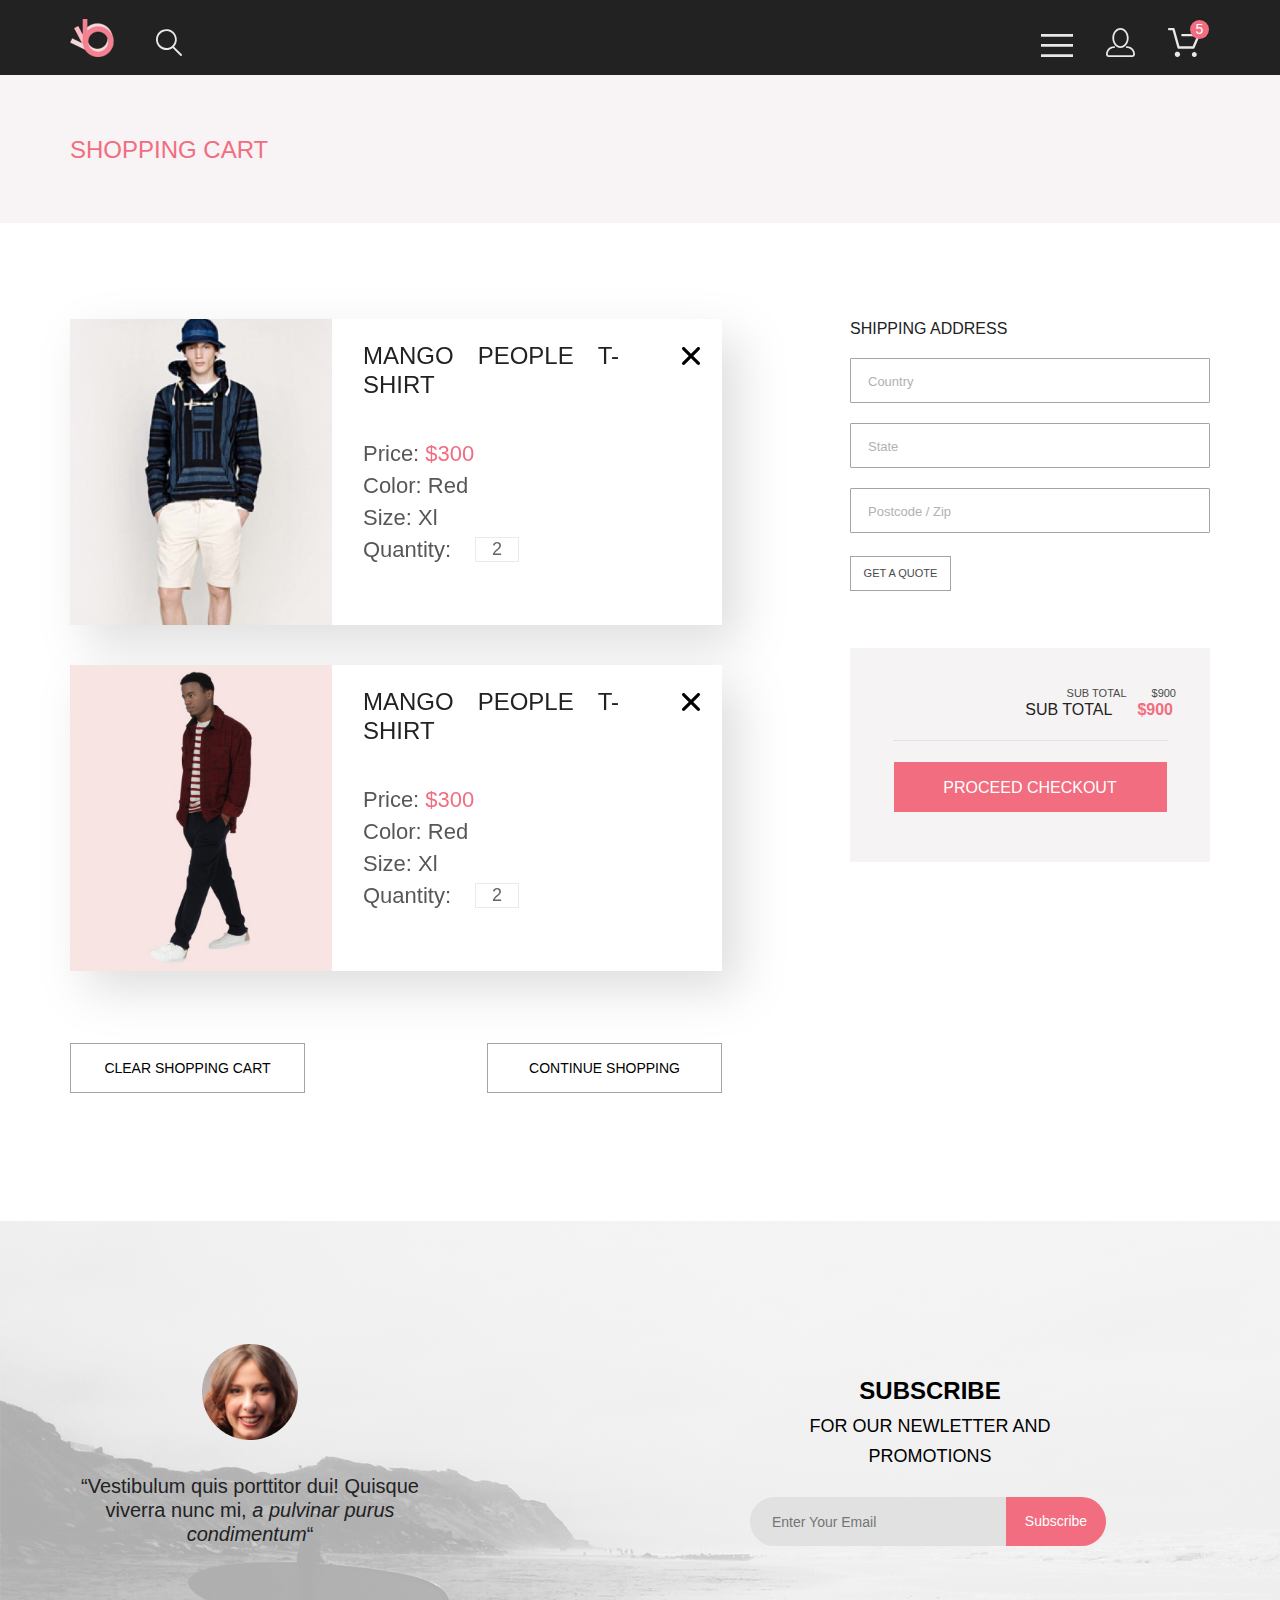
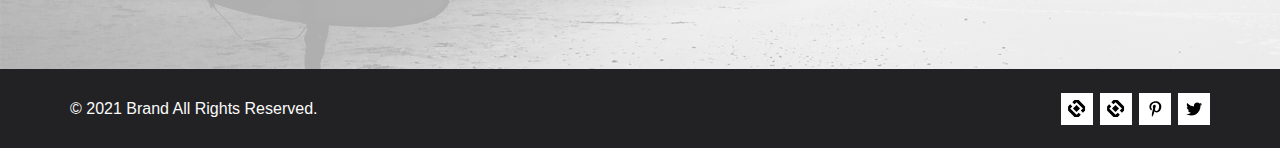
==== commit f9a6f10a: "Homework for lesson 6" ====
--- a/cart.html
+++ b/cart.html
@@ -6,285 +6,323 @@
   <meta http-equiv="X-UA-Compatible" content="IE=edge">
   <meta name="viewport" content="width=device-width, initial-scale=1.0">
   <title>Shop: cart</title>
-  <link rel="stylesheet" href="style.css">
+  <link rel="stylesheet" href="styles/reset.css">
+  <link rel="stylesheet" href="styles/normalize.css">
+  <link rel="stylesheet" href="styles/style.css">
 </head>
 
 <body>
   <header class="page-header">
-    <div class="page-header-wrap">
-      <div class="page-header-buttons">
-        <a href="index.html" class="page-header-logo">
-          <img src="img/icon-logo.png" alt="logo">
-        </a>
-        <form action="#" class="page-header-search">
-          <input type="search" class="page-header-search-input" id="search">
-          <label for="search" class="page-header-search-label">
-            <svg class="page-header-buttons-icon" width="27" height="28" viewBox="0 0 27 28"
-              xmlns="http://www.w3.org/2000/svg">
-              <path
-                d="M19.0596 17.6259C20.6713 15.8658 21.6282 13.6048 21.7698 11.2225C21.9113 8.84018 21.2288 6.48173 19.8369 4.54318C18.445 2.60463 16.4285 1.20404 14.126 0.576619C11.8234 -0.0508009 9.3751 0.13316 7.19217 1.09761C5.00923 2.06205 3.22463 3.74825 2.13804 5.87302C1.05145 7.9978 0.729054 10.4318 1.225 12.7661C1.72094 15.1005 3.00501 17.1932 4.86158 18.6927C6.71814 20.1922 9.03413 21.0072 11.4206 21.0009C13.673 21.004 15.8645 20.27 17.6606 18.9109L25.4086 26.7179C25.4941 26.807 25.5965 26.8781 25.7099 26.927C25.8232 26.9759 25.9452 27.0017 26.0686 27.0029C26.1923 27.0033 26.3148 26.9782 26.4283 26.9292C26.5419 26.8801 26.6441 26.8082 26.7286 26.7179C26.9025 26.537 26.9997 26.2958 26.9997 26.0449C26.9997 25.794 26.9025 25.5528 26.7286 25.3719L19.0596 17.6259ZM2.88662 10.5009C2.89946 8.81563 3.41094 7.17187 4.35659 5.77685C5.30224 4.38183 6.63972 3.29801 8.20044 2.662C9.76115 2.02599 11.4752 1.86627 13.1266 2.20298C14.7779 2.53969 16.2926 3.35775 17.4797 4.55404C18.6668 5.75033 19.4732 7.27129 19.7972 8.92519C20.1212 10.5791 19.9483 12.2919 19.3002 13.8476C18.6522 15.4034 17.5581 16.7325 16.1559 17.6674C14.7536 18.6023 13.1059 19.1011 11.4206 19.1009C9.14916 19.0901 6.97482 18.1784 5.37484 16.566C3.77486 14.9537 2.87998 12.7724 2.88662 10.5009Z" />
-            </svg>
-          </label>
-        </form>
-      </div>
-      <div class="page-header-buttons">
-        <nav class="menu">
-          <input type="checkbox" id="checkbox" class="menu-checkbox">
-          <label for="checkbox" class="menu-label">
-            <svg class="page-header-buttons-icon" width="32" height="23" viewBox="0 0 32 23"
-              xmlns="http://www.w3.org/2000/svg">
-              <path d="M0 23V20.31H32V23H0ZM0 12.76V10.07H32V12.76H0ZM0 2.69V0H32V2.69H0Z" />
-            </svg>
-          </label>
-          <div class="menu-list-wrap">
-            <ul class="menu-list">
-              <li class="menu-list-item-close">
-                <label for="checkbox" class="menu-label">
-                  <svg class="menu-list-item-close-icon" width="13" height="13" viewBox="0 0 13 13"
+    <div class="page-header__content">
+      <div class="container">
+        <ul class="buttons-list buttons-list_parrent">
+          <li class="buttons-list__item">
+            <ul class="buttons-list">
+              <li class="buttons-list__item buttons-list__item_wide">
+                <a href="index.html">
+                  <img src="img/icons/icon-logo.png" alt="logo" class="image">
+                </a>
+              </li>
+              <li class="buttons-list__item">
+                <div class="search-form">
+                  <input type="search" id="search" class="search-form__input">
+                  <label for="search" class="text-button">
+                    <svg class="icon button-icon" width="27" height="28" viewBox="0 0 27 28"
+                      xmlns="http://www.w3.org/2000/svg">
+                      <path
+                        d="M19.0596 17.6259C20.6713 15.8658 21.6282 13.6048 21.7698 11.2225C21.9113 8.84018 21.2288 6.48173 19.8369 4.54318C18.445 2.60463 16.4285 1.20404 14.126 0.576619C11.8234 -0.0508009 9.3751 0.13316 7.19217 1.09761C5.00923 2.06205 3.22463 3.74825 2.13804 5.87302C1.05145 7.9978 0.729054 10.4318 1.225 12.7661C1.72094 15.1005 3.00501 17.1932 4.86158 18.6927C6.71814 20.1922 9.03413 21.0072 11.4206 21.0009C13.673 21.004 15.8645 20.27 17.6606 18.9109L25.4086 26.7179C25.4941 26.807 25.5965 26.8781 25.7099 26.927C25.8232 26.9759 25.9452 27.0017 26.0686 27.0029C26.1923 27.0033 26.3148 26.9782 26.4283 26.9292C26.5419 26.8801 26.6441 26.8082 26.7286 26.7179C26.9025 26.537 26.9997 26.2958 26.9997 26.0449C26.9997 25.794 26.9025 25.5528 26.7286 25.3719L19.0596 17.6259ZM2.88662 10.5009C2.89946 8.81563 3.41094 7.17187 4.35659 5.77685C5.30224 4.38183 6.63972 3.29801 8.20044 2.662C9.76115 2.02599 11.4752 1.86627 13.1266 2.20298C14.7779 2.53969 16.2926 3.35775 17.4797 4.55404C18.6668 5.75033 19.4732 7.27129 19.7972 8.92519C20.1212 10.5791 19.9483 12.2919 19.3002 13.8476C18.6522 15.4034 17.5581 16.7325 16.1559 17.6674C14.7536 18.6023 13.1059 19.1011 11.4206 19.1009C9.14916 19.0901 6.97482 18.1784 5.37484 16.566C3.77486 14.9537 2.87998 12.7724 2.88662 10.5009Z">
+                      </path>
+                    </svg>
+                  </label>
+                </div>
+              </li>
+            </ul>
+          </li>
+          <li class="buttons-list__item">
+            <ul class="buttons-list">
+              <li class="buttons-list__item">
+                <nav class="menu">
+                  <input type="checkbox" id="menu" class="menu__checkbox">
+                  <label for="menu" class="menu__button text-button">
+                    <svg class="icon button-icon" width="32" height="23" viewBox="0 0 32 23"
+                      xmlns="http://www.w3.org/2000/svg">
+                      <path d="M0 23V20.31H32V23H0ZM0 12.76V10.07H32V12.76H0ZM0 2.69V0H32V2.69H0Z"></path>
+                    </svg>
+                  </label>
+                  <div class="menu__dropdown-block">
+                    <div class="menu__content">
+                      <label for="menu" class="button-close text-button">
+                        <svg class="button-close__icon icon" width="13" height="13" viewBox="0 0 13 13"
+                          xmlns="http://www.w3.org/2000/svg">
+                          <path
+                            d="M7.4158 6.00409L11.7158 1.71409C11.9041 1.52579 12.0099 1.27039 12.0099 1.00409C12.0099 0.73779 11.9041 0.482395 11.7158 0.294092C11.5275 0.105788 11.2721 0 11.0058 0C10.7395 0 10.4841 0.105788 10.2958 0.294092L6.0058 4.59409L1.7158 0.294092C1.52749 0.105788 1.2721 -1.9841e-09 1.0058 0C0.739497 1.9841e-09 0.484102 0.105788 0.295798 0.294092C0.107495 0.482395 0.0017066 0.73779 0.0017066 1.00409C0.0017066 1.27039 0.107495 1.52579 0.295798 1.71409L4.5958 6.00409L0.295798 10.2941C0.20207 10.3871 0.127676 10.4977 0.0769072 10.6195C0.0261385 10.7414 0 10.8721 0 11.0041C0 11.1361 0.0261385 11.2668 0.0769072 11.3887C0.127676 11.5105 0.20207 11.6211 0.295798 11.7141C0.388761 11.8078 0.499362 11.8822 0.621222 11.933C0.743081 11.9838 0.873786 12.0099 1.0058 12.0099C1.13781 12.0099 1.26852 11.9838 1.39038 11.933C1.51223 11.8822 1.62284 11.8078 1.7158 11.7141L6.0058 7.41409L10.2958 11.7141C10.3888 11.8078 10.4994 11.8822 10.6212 11.933C10.7431 11.9838 10.8738 12.0099 11.0058 12.0099C11.1378 12.0099 11.2685 11.9838 11.3904 11.933C11.5122 11.8822 11.6228 11.8078 11.7158 11.7141C11.8095 11.6211 11.8839 11.5105 11.9347 11.3887C11.9855 11.2668 12.0116 11.1361 12.0116 11.0041C12.0116 10.8721 11.9855 10.7414 11.9347 10.6195C11.8839 10.4977 11.8095 10.3871 11.7158 10.2941L7.4158 6.00409Z" />
+                        </svg>
+                      </label>
+                      <ul class="titled-list margin-no">
+                        <li class="titled-list__title titled-list__title_bold">Menu</li>
+                        <li>
+                          <ul class="titled-list">
+                            <li class="titled-list__title">
+                              <a href="#" class="titled-list__link text-link">Men</a>
+                            </li>
+                            <li class="titled-list__item">
+                              <a href="#" class="titled-list__link text-link">Accessories</a>
+                            </li>
+                            <li class="titled-list__item">
+                              <a href="#" class="titled-list__link text-link">Bags</a>
+                            </li>
+                            <li class="titled-list__item">
+                              <a href="#" class="titled-list__link text-link">Denim</a>
+                            </li>
+                            <li class="titled-list__item">
+                              <a href="#" class="titled-list__link text-link">T-Shirts</a>
+                            </li>
+                          </ul>
+                        </li>
+                        <li>
+                          <ul class="titled-list">
+                            <li class="titled-list__title">
+                              <a href="#" class="titled-list__link text-link">Women</a>
+                            </li>
+                            <li class="titled-list__item">
+                              <a href="#" class="titled-list__link text-link">Accessories</a>
+                            </li>
+                            <li class="titled-list__item">
+                              <a href="#" class="titled-list__link text-link">Jackets &amp;&nbsp;Coats</a>
+                            </li>
+                            <li class="titled-list__item">
+                              <a href="#" class="titled-list__link text-link">Polos</a>
+                            </li>
+                            <li class="titled-list__item">
+                              <a href="#" class="titled-list__link text-link">T-Shirts</a>
+                            </li>
+                            <li class="titled-list__item">
+                              <a href="#" class="titled-list__link text-link">Shirts</a>
+                            </li>
+                          </ul>
+                        </li>
+                        <li>
+                          <ul class="titled-list">
+                            <li class="titled-list__title">
+                              <a href="#" class="titled-list__link text-link">Kids</a>
+                            </li>
+                            <li class="titled-list__item">
+                              <a href="#" class="titled-list__link text-link">Accessories</a>
+                            </li>
+                            <li class="titled-list__item">
+                              <a href="#" class="titled-list__link text-link">Jackets &amp;&nbsp;Coats</a>
+                            </li>
+                            <li class="titled-list__item">
+                              <a href="#" class="titled-list__link text-link">Polos</a>
+                            </li>
+                            <li class="titled-list__item">
+                              <a href="#" class="titled-list__link text-link">T-Shirts</a>
+                            </li>
+                            <li class="titled-list__item">
+                              <a href="#" class="titled-list__link text-link">Shirts</a>
+                            </li>
+                            <li class="titled-list__item">
+                              <a href="#" class="titled-list__link text-link">Bags</a>
+                            </li>
+                          </ul>
+                        </li>
+                      </ul>
+                    </div>
+                  </div>
+                </nav>
+              </li>
+              <li class="buttons-list__item">
+                <a href="registration.html" class="buttons-list__link text-button">
+                  <svg class="icon button-icon" width="29" height="29" viewBox="0 0 29 29"
                     xmlns="http://www.w3.org/2000/svg">
                     <path
-                      d="M7.4158 6.00409L11.7158 1.71409C11.9041 1.52579 12.0099 1.27039 12.0099 1.00409C12.0099 0.73779 11.9041 0.482395 11.7158 0.294092C11.5275 0.105788 11.2721 0 11.0058 0C10.7395 0 10.4841 0.105788 10.2958 0.294092L6.0058 4.59409L1.7158 0.294092C1.52749 0.105788 1.2721 -1.9841e-09 1.0058 0C0.739497 1.9841e-09 0.484102 0.105788 0.295798 0.294092C0.107495 0.482395 0.0017066 0.73779 0.0017066 1.00409C0.0017066 1.27039 0.107495 1.52579 0.295798 1.71409L4.5958 6.00409L0.295798 10.2941C0.20207 10.3871 0.127676 10.4977 0.0769072 10.6195C0.0261385 10.7414 0 10.8721 0 11.0041C0 11.1361 0.0261385 11.2668 0.0769072 11.3887C0.127676 11.5105 0.20207 11.6211 0.295798 11.7141C0.388761 11.8078 0.499362 11.8822 0.621222 11.933C0.743081 11.9838 0.873786 12.0099 1.0058 12.0099C1.13781 12.0099 1.26852 11.9838 1.39038 11.933C1.51223 11.8822 1.62284 11.8078 1.7158 11.7141L6.0058 7.41409L10.2958 11.7141C10.3888 11.8078 10.4994 11.8822 10.6212 11.933C10.7431 11.9838 10.8738 12.0099 11.0058 12.0099C11.1378 12.0099 11.2685 11.9838 11.3904 11.933C11.5122 11.8822 11.6228 11.8078 11.7158 11.7141C11.8095 11.6211 11.8839 11.5105 11.9347 11.3887C11.9855 11.2668 12.0116 11.1361 12.0116 11.0041C12.0116 10.8721 11.9855 10.7414 11.9347 10.6195C11.8839 10.4977 11.8095 10.3871 11.7158 10.2941L7.4158 6.00409Z" />
+                      d="M14.5 19.937C19 19.937 22.656 15.464 22.656 9.968C22.656 4.472 19 0 14.5 0C13.3631 0.0217413 12.2463 0.303398 11.2351 0.823397C10.2239 1.34339 9.34507 2.08794 8.66602 3C7.12663 4.99573 6.30819 7.45381 6.34399 9.974C6.34399 15.465 10 19.937 14.5 19.937ZM14.5 1.813C18 1.813 20.844 5.472 20.844 9.969C20.844 14.466 17.998 18.125 14.5 18.125C11.002 18.125 8.15603 14.465 8.15503 9.969C8.15403 5.473 11 1.813 14.5 1.813ZM20.844 18.125C20.6036 18.125 20.373 18.2205 20.203 18.3905C20.033 18.5605 19.9375 18.7911 19.9375 19.0315C19.9375 19.2719 20.033 19.5025 20.203 19.6725C20.373 19.8425 20.6036 19.938 20.844 19.938C22.526 19.9399 24.1386 20.6088 25.3279 21.7982C26.5172 22.9875 27.1861 24.6 27.188 26.282C27.1875 26.5221 27.0918 26.7523 26.922 26.9221C26.7522 27.0918 26.5221 27.1875 26.282 27.188H2.71997C2.47985 27.1875 2.24975 27.0918 2.07996 26.9221C1.91016 26.7523 1.81449 26.5221 1.81396 26.282C1.81608 24.6001 2.48517 22.9877 3.67444 21.7985C4.86371 20.6092 6.47608 19.9401 8.15796 19.938C8.39824 19.938 8.62868 19.8425 8.79858 19.6726C8.96849 19.5027 9.06396 19.2723 9.06396 19.032C9.06396 18.7917 8.96849 18.5613 8.79858 18.3914C8.62868 18.2215 8.39824 18.126 8.15796 18.126C5.99541 18.1279 3.92201 18.9875 2.39258 20.5164C0.863144 22.0453 0.00264777 24.1185 0 26.281C0.000794067 27.0019 0.287502 27.693 0.797241 28.2027C1.30698 28.7125 1.99811 28.9992 2.71899 29H26.282C27.0027 28.9989 27.6936 28.7121 28.2031 28.2024C28.7126 27.6927 28.9992 27.0017 29 26.281C28.9974 24.1187 28.1372 22.0457 26.6083 20.5168C25.0793 18.9878 23.0063 18.1276 20.844 18.125Z">
+                    </path>
                   </svg>
-                </label>
-              </li>
-              <li class="menu-list-item-title">Menu</li>
-              <li class="menu-list-item">
-                <a href="#" class="menu-list-item-link">Men</a>
-                <ul class="menu-sublist">
-                  <li class="menu-sublist-item">
-                    <a href="#" class="menu-sublist-item-link">Accessories</a>
-                  </li>
-                  <li class="menu-sublist-item">
-                    <a href="#" class="menu-sublist-item-link">Bags</a>
-                  </li>
-                  <li class="menu-sublist-item">
-                    <a href="#" class="menu-sublist-item-link">Denim</a>
-                  </li>
-                  <li class="menu-sublist-item">
-                    <a href="#" class="menu-sublist-item-link">T-Shirts</a>
-                  </li>
-                </ul>
-              </li>
-              <li class="menu-list-item">
-                <a href="#" class="menu-list-item-link">Women</a>
-                <ul class="menu-sublist">
-                  <li class="menu-sublist-item">
-                    <a href="#" class="menu-sublist-item-link">Accessories</a>
-                  </li>
-                  <li class="menu-sublist-item">
-                    <a href="#" class="menu-sublist-item-link">Jackets & Coats</a>
-                  </li>
-                  <li class="menu-sublist-item">
-                    <a href="#" class="menu-sublist-item-link">Polos</a>
-                  </li>
-                  <li class="menu-sublist-item">
-                    <a href="#" class="menu-sublist-item-link">T-Shirts</a>
-                  </li>
-                  <li class="menu-sublist-item">
-                    <a href="#" class="menu-sublist-item-link">Shirts</a>
-                  </li>
-                </ul>
-              </li>
-              <li class="menu-list-item">
-                <a href="#" class="menu-list-item-link">Kids</a>
-                <ul class="menu-sublist">
-                  <li class="menu-sublist-item">
-                    <a href="#" class="menu-sublist-item-link">Accessories</a>
-                  </li>
-                  <li class="menu-sublist-item">
-                    <a href="#" class="menu-sublist-item-link">Jackets & Coats</a>
-                  </li>
-                  <li class="menu-sublist-item">
-                    <a href="#" class="menu-sublist-item-link">Polos</a>
-                  </li>
-                  <li class="menu-sublist-item">
-                    <a href="#" class="menu-sublist-item-link">T-Shirts</a>
-                  </li>
-                  <li class="menu-sublist-item">
-                    <a href="#" class="menu-sublist-item-link">Shirts</a>
-                  </li>
-                  <li class="menu-sublist-item">
-                    <a href="#" class="menu-sublist-item-link">Bags</a>
-                  </li>
-                </ul>
+                </a>
+              </li>
+              <li class="buttons-list__item">
+                <a href="cart.html" class="buttons-list__link text-button">
+                  <svg class="icon button-icon" width="32" height="29" viewBox="0 0 32 29"
+                    xmlns="http://www.w3.org/2000/svg">
+                    <path
+                      d="M26.2009 29C25.5532 28.9738 24.9415 28.6948 24.4972 28.2227C24.0529 27.7506 23.8114 27.1232 23.8245 26.475C23.8376 25.8269 24.1043 25.2097 24.5673 24.7559C25.0303 24.3022 25.6527 24.048 26.301 24.048C26.9493 24.048 27.5717 24.3022 28.0347 24.7559C28.4977 25.2097 28.7644 25.8269 28.7775 26.475C28.7906 27.1232 28.549 27.7506 28.1047 28.2227C27.6604 28.6948 27.0488 28.9738 26.401 29H26.2009ZM6.75293 26.32C6.75293 25.79 6.91011 25.2718 7.20459 24.8311C7.49907 24.3904 7.91764 24.0469 8.40735 23.844C8.89705 23.6412 9.43594 23.5881 9.95581 23.6915C10.4757 23.7949 10.9532 24.0502 11.328 24.425C11.7028 24.7998 11.9581 25.2773 12.0615 25.7972C12.1649 26.317 12.1118 26.8559 11.9089 27.3456C11.7061 27.8353 11.3626 28.2539 10.9219 28.5483C10.4812 28.8428 9.96304 29 9.43298 29C9.08087 29.0003 8.73212 28.9311 8.40674 28.7966C8.08136 28.662 7.78569 28.4646 7.53662 28.2158C7.28755 27.9669 7.09001 27.6713 6.9552 27.3461C6.82039 27.0208 6.75098 26.6721 6.75098 26.32H6.75293ZM10.553 20.686C10.2935 20.6868 10.0409 20.6024 9.83411 20.4457C9.62727 20.2891 9.47758 20.0689 9.40796 19.819L4.57495 2.36401H1.18201C0.868521 2.36401 0.567859 2.23947 0.346191 2.01781C0.124523 1.79614 0 1.49549 0 1.18201C0 0.868519 0.124523 0.567873 0.346191 0.346205C0.567859 0.124537 0.868521 5.81268e-06 1.18201 5.81268e-06H5.46301C5.7225 -0.00080736 5.97504 0.0837201 6.18176 0.240568C6.38848 0.397416 6.53784 0.617884 6.60693 0.868006L11.4399 18.323H24.6179L29.001 8.27501H14.401C14.2428 8.27961 14.0854 8.25242 13.9379 8.19507C13.7904 8.13771 13.6559 8.05134 13.5424 7.94108C13.4288 7.83082 13.3386 7.69891 13.277 7.55315C13.2154 7.40739 13.1836 7.25075 13.1836 7.0925C13.1836 6.93426 13.2154 6.77762 13.277 6.63186C13.3386 6.4861 13.4288 6.35419 13.5424 6.24393C13.6559 6.13367 13.7904 6.0473 13.9379 5.98994C14.0854 5.93259 14.2428 5.90541 14.401 5.91001H30.814C31.0097 5.90996 31.2022 5.95866 31.3744 6.05172C31.5465 6.14478 31.6928 6.27926 31.7999 6.44301C31.9078 6.60729 31.9734 6.79569 31.9908 6.99145C32.0083 7.18721 31.9771 7.38424 31.9 7.565L26.495 19.977C26.4026 20.1876 26.251 20.3668 26.0585 20.4927C25.866 20.6186 25.641 20.6858 25.411 20.686H10.553Z">
+                    </path>
+                  </svg>
+                  <span class="buttons-list__counter">5</span>
+                </a>
               </li>
             </ul>
-          </div>
-        </nav>
-        <a href="#" class="page-header-profile">
-          <svg class="page-header-buttons-icon" width="29" height="29" viewBox="0 0 29 29"
-            xmlns="http://www.w3.org/2000/svg">
-            <path
-              d="M14.5 19.937C19 19.937 22.656 15.464 22.656 9.968C22.656 4.472 19 0 14.5 0C13.3631 0.0217413 12.2463 0.303398 11.2351 0.823397C10.2239 1.34339 9.34507 2.08794 8.66602 3C7.12663 4.99573 6.30819 7.45381 6.34399 9.974C6.34399 15.465 10 19.937 14.5 19.937ZM14.5 1.813C18 1.813 20.844 5.472 20.844 9.969C20.844 14.466 17.998 18.125 14.5 18.125C11.002 18.125 8.15603 14.465 8.15503 9.969C8.15403 5.473 11 1.813 14.5 1.813ZM20.844 18.125C20.6036 18.125 20.373 18.2205 20.203 18.3905C20.033 18.5605 19.9375 18.7911 19.9375 19.0315C19.9375 19.2719 20.033 19.5025 20.203 19.6725C20.373 19.8425 20.6036 19.938 20.844 19.938C22.526 19.9399 24.1386 20.6088 25.3279 21.7982C26.5172 22.9875 27.1861 24.6 27.188 26.282C27.1875 26.5221 27.0918 26.7523 26.922 26.9221C26.7522 27.0918 26.5221 27.1875 26.282 27.188H2.71997C2.47985 27.1875 2.24975 27.0918 2.07996 26.9221C1.91016 26.7523 1.81449 26.5221 1.81396 26.282C1.81608 24.6001 2.48517 22.9877 3.67444 21.7985C4.86371 20.6092 6.47608 19.9401 8.15796 19.938C8.39824 19.938 8.62868 19.8425 8.79858 19.6726C8.96849 19.5027 9.06396 19.2723 9.06396 19.032C9.06396 18.7917 8.96849 18.5613 8.79858 18.3914C8.62868 18.2215 8.39824 18.126 8.15796 18.126C5.99541 18.1279 3.92201 18.9875 2.39258 20.5164C0.863144 22.0453 0.00264777 24.1185 0 26.281C0.000794067 27.0019 0.287502 27.693 0.797241 28.2027C1.30698 28.7125 1.99811 28.9992 2.71899 29H26.282C27.0027 28.9989 27.6936 28.7121 28.2031 28.2024C28.7126 27.6927 28.9992 27.0017 29 26.281C28.9974 24.1187 28.1372 22.0457 26.6083 20.5168C25.0793 18.9878 23.0063 18.1276 20.844 18.125Z" />
-          </svg>
-        </a>
-        <a href="#" class="page-header-cart">
-          <svg class="page-header-buttons-icon" width="32" height="29" viewBox="0 0 32 29"
-            xmlns="http://www.w3.org/2000/svg">
-            <path
-              d="M26.2009 29C25.5532 28.9738 24.9415 28.6948 24.4972 28.2227C24.0529 27.7506 23.8114 27.1232 23.8245 26.475C23.8376 25.8269 24.1043 25.2097 24.5673 24.7559C25.0303 24.3022 25.6527 24.048 26.301 24.048C26.9493 24.048 27.5717 24.3022 28.0347 24.7559C28.4977 25.2097 28.7644 25.8269 28.7775 26.475C28.7906 27.1232 28.549 27.7506 28.1047 28.2227C27.6604 28.6948 27.0488 28.9738 26.401 29H26.2009ZM6.75293 26.32C6.75293 25.79 6.91011 25.2718 7.20459 24.8311C7.49907 24.3904 7.91764 24.0469 8.40735 23.844C8.89705 23.6412 9.43594 23.5881 9.95581 23.6915C10.4757 23.7949 10.9532 24.0502 11.328 24.425C11.7028 24.7998 11.9581 25.2773 12.0615 25.7972C12.1649 26.317 12.1118 26.8559 11.9089 27.3456C11.7061 27.8353 11.3626 28.2539 10.9219 28.5483C10.4812 28.8428 9.96304 29 9.43298 29C9.08087 29.0003 8.73212 28.9311 8.40674 28.7966C8.08136 28.662 7.78569 28.4646 7.53662 28.2158C7.28755 27.9669 7.09001 27.6713 6.9552 27.3461C6.82039 27.0208 6.75098 26.6721 6.75098 26.32H6.75293ZM10.553 20.686C10.2935 20.6868 10.0409 20.6024 9.83411 20.4457C9.62727 20.2891 9.47758 20.0689 9.40796 19.819L4.57495 2.36401H1.18201C0.868521 2.36401 0.567859 2.23947 0.346191 2.01781C0.124523 1.79614 0 1.49549 0 1.18201C0 0.868519 0.124523 0.567873 0.346191 0.346205C0.567859 0.124537 0.868521 5.81268e-06 1.18201 5.81268e-06H5.46301C5.7225 -0.00080736 5.97504 0.0837201 6.18176 0.240568C6.38848 0.397416 6.53784 0.617884 6.60693 0.868006L11.4399 18.323H24.6179L29.001 8.27501H14.401C14.2428 8.27961 14.0854 8.25242 13.9379 8.19507C13.7904 8.13771 13.6559 8.05134 13.5424 7.94108C13.4288 7.83082 13.3386 7.69891 13.277 7.55315C13.2154 7.40739 13.1836 7.25075 13.1836 7.0925C13.1836 6.93426 13.2154 6.77762 13.277 6.63186C13.3386 6.4861 13.4288 6.35419 13.5424 6.24393C13.6559 6.13367 13.7904 6.0473 13.9379 5.98994C14.0854 5.93259 14.2428 5.90541 14.401 5.91001H30.814C31.0097 5.90996 31.2022 5.95866 31.3744 6.05172C31.5465 6.14478 31.6928 6.27926 31.7999 6.44301C31.9078 6.60729 31.9734 6.79569 31.9908 6.99145C32.0083 7.18721 31.9771 7.38424 31.9 7.565L26.495 19.977C26.4026 20.1876 26.251 20.3668 26.0585 20.4927C25.866 20.6186 25.641 20.6858 25.411 20.686H10.553Z" />
-          </svg>
-          <span class="page-header-cart-counter">5</span>
-        </a>
+          </li>
+        </ul>
       </div>
     </div>
   </header>
   <main>
     <section class="page-info">
-      <div class="page-info-wrap">
-        <h2 class="page-info-title">Shopping cart</h2>
+      <div class="container">
+        <div class="page-info__content">
+          <h2 class="page-info__title">Shopping cart</h2>
+        </div>
       </div>
     </section>
-    <section class="cart">
-      <div class="cart-content">
-        <ul class="cart-content-list">
-          <li class="cart-content-item">
-            <div class="cart-content-item-inner">
-              <img src="img/products/product-3.jpg" alt="product" class="cart-content-item-photo">
-              <ul class="cart-content-item-data">
-                <li class="cart-content-item-data-string">
-                  <h2 class="cart-content-item-title">Mango people t-shirt</h2>
-                </li>
-                <li class="cart-content-item-data-string">Price: <span class="cart-content-item-price">$300</span></li>
-                <li class="cart-content-item-data-string">Color: Red</li>
-                <li class="cart-content-item-data-string">Size: Xl</li>
-                <li class="cart-content-item-data-string">
-                  <span>Quantity:</span>
-                  <input type="text" value="2" class="cart-content-item-quantity" required>
-                </li>
-              </ul>
+    <section class="cart container">
+      <form action="#" class="cart__form">
+        <div class="cart__content">
+          <ul class="cart__list">
+            <li class="cart__item">
+              <article class="product-card product-card_horizontal">
+                <div class="product-card__photo product-card__photo_size_s">
+                  <img class="image" src="img/products/product-3.jpg" alt="product">
+                </div>
+                <div class="product-card__description_horizontal">
+                  <h3 class="product-card__title product-card__title_size_l">Mango&emsp;people&emsp;t-shirt</h3>
+                  <ul class="product-card__details-list">
+                    <li class="product-card__detail">Price:
+                      <span class="product-card__price product-card__price_size_l">$300</span>
+                    </li>
+                    <li class="product-card__detail">Color: Red</li>
+                    <li class="product-card__detail">Size: Xl </li>
+                    <li class="product-card__detail">Quantity: <input type="number" class="product-card__quantity"
+                        value="2" required>
+                    </li>
+                  </ul>
+                </div>
+                <button class="product-card__button text-button">
+                  <svg class="icon button-icon" width="18" height="18" viewBox="0 0 18 18"
+                    xmlns="http://www.w3.org/2000/svg">
+                    <path
+                      d="M11.2453 9L17.5302 2.71516C17.8285 2.41741 17.9962 2.01336 17.9966 1.59191C17.997 1.17045 17.8299 0.76611 17.5322 0.467833C17.2344 0.169555 16.8304 0.00177586 16.4089 0.00140366C15.9875 0.00103146 15.5831 0.168097 15.2848 0.465848L9 6.75069L2.71516 0.465848C2.41688 0.167571 2.01233 0 1.5905 0C1.16868 0 0.764125 0.167571 0.465848 0.465848C0.167571 0.764125 0 1.16868 0 1.5905C0 2.01233 0.167571 2.41688 0.465848 2.71516L6.75069 9L0.465848 15.2848C0.167571 15.5831 0 15.9877 0 16.4095C0 16.8313 0.167571 17.2359 0.465848 17.5342C0.764125 17.8324 1.16868 18 1.5905 18C2.01233 18 2.41688 17.8324 2.71516 17.5342L9 11.2493L15.2848 17.5342C15.5831 17.8324 15.9877 18 16.4095 18C16.8313 18 17.2359 17.8324 17.5342 17.5342C17.8324 17.2359 18 16.8313 18 16.4095C18 15.9877 17.8324 15.5831 17.5342 15.2848L11.2453 9Z" />
+                  </svg>
+                </button>
+              </article>
+            </li>
+            <li class="cart__item">
+              <article class="product-card product-card_horizontal">
+                <div class="product-card__photo product-card__photo_size_s">
+                  <img class="image" src="img/products/product-7.jpg" alt="product">
+                </div>
+                <div class="product-card__description_horizontal">
+                  <h3 class="product-card__title product-card__title_size_l">Mango&emsp;people&emsp;t-shirt</h3>
+                  <ul class="product-card__details-list">
+                    <li class="product-card__detail">Price:
+                      <span class="product-card__price product-card__price_size_l">$300</span>
+                    </li>
+                    <li class="product-card__detail">Color: Red</li>
+                    <li class="product-card__detail">Size: Xl </li>
+                    <li class="product-card__detail">Quantity: <input type="number" class="product-card__quantity"
+                        value="2" required>
+                    </li>
+                  </ul>
+                </div>
+                <button class="product-card__button text-button">
+                  <svg class="icon button-icon" width="18" height="18" viewBox="0 0 18 18"
+                    xmlns="http://www.w3.org/2000/svg">
+                    <path
+                      d="M11.2453 9L17.5302 2.71516C17.8285 2.41741 17.9962 2.01336 17.9966 1.59191C17.997 1.17045 17.8299 0.76611 17.5322 0.467833C17.2344 0.169555 16.8304 0.00177586 16.4089 0.00140366C15.9875 0.00103146 15.5831 0.168097 15.2848 0.465848L9 6.75069L2.71516 0.465848C2.41688 0.167571 2.01233 0 1.5905 0C1.16868 0 0.764125 0.167571 0.465848 0.465848C0.167571 0.764125 0 1.16868 0 1.5905C0 2.01233 0.167571 2.41688 0.465848 2.71516L6.75069 9L0.465848 15.2848C0.167571 15.5831 0 15.9877 0 16.4095C0 16.8313 0.167571 17.2359 0.465848 17.5342C0.764125 17.8324 1.16868 18 1.5905 18C2.01233 18 2.41688 17.8324 2.71516 17.5342L9 11.2493L15.2848 17.5342C15.5831 17.8324 15.9877 18 16.4095 18C16.8313 18 17.2359 17.8324 17.5342 17.5342C17.8324 17.2359 18 16.8313 18 16.4095C18 15.9877 17.8324 15.5831 17.5342 15.2848L11.2453 9Z" />
+                  </svg>
+                </button>
+              </article>
+            </li>
+          </ul>
+          <button class="cart__button transparent-button">Clear Shopping Cart</button>
+          <button class="cart__button transparent-button">Continue Shopping</button>
+        </div>
+        <div class="cart__bill">
+          <h3 class="cart__title">Shipping address</h3>
+          <input type="text" placeholder="Country" id="address-country" class="cart__input text-field" required>
+          <input type="text" placeholder="State" id="address-state" class="cart__input text-field" required>
+          <input type="text" placeholder="Postcode / Zip" id="address-postcode" class="cart__input text-field" required>
+          <button class="cart__button cart__button_size_s transparent-button">Get a quote</button>
+          <div class="cart__total">
+            <div class="cart__text-box">
+              <p class="cart__text cart__text_size_s">Sub total<span class="cart__price">$900</span></p>
+              <p class="cart__text">Sub total<span class="cart__price cart__price_accent">$900</span></p>
             </div>
-            <svg class="cart-content-item-close" width="18" height="18" viewBox="0 0 18 18"
-              xmlns="http://www.w3.org/2000/svg">
-              <path
-                d="M11.2453 9L17.5302 2.71516C17.8285 2.41741 17.9962 2.01336 17.9966 1.59191C17.997 1.17045 17.8299 0.76611 17.5322 0.467833C17.2344 0.169555 16.8304 0.00177586 16.4089 0.00140366C15.9875 0.00103146 15.5831 0.168097 15.2848 0.465848L9 6.75069L2.71516 0.465848C2.41688 0.167571 2.01233 0 1.5905 0C1.16868 0 0.764125 0.167571 0.465848 0.465848C0.167571 0.764125 0 1.16868 0 1.5905C0 2.01233 0.167571 2.41688 0.465848 2.71516L6.75069 9L0.465848 15.2848C0.167571 15.5831 0 15.9877 0 16.4095C0 16.8313 0.167571 17.2359 0.465848 17.5342C0.764125 17.8324 1.16868 18 1.5905 18C2.01233 18 2.41688 17.8324 2.71516 17.5342L9 11.2493L15.2848 17.5342C15.5831 17.8324 15.9877 18 16.4095 18C16.8313 18 17.2359 17.8324 17.5342 17.5342C17.8324 17.2359 18 16.8313 18 16.4095C18 15.9877 17.8324 15.5831 17.5342 15.2848L11.2453 9Z" />
-            </svg>
-          </li>
-          <li class="cart-content-item">
-            <div class="cart-content-item-inner">
-              <img src="img/products/product-7.jpg" alt="product" class="cart-content-item-photo">
-              <ul class="cart-content-item-data">
-                <li class="cart-content-item-data-string">
-                  <h2 class="cart-content-item-title">Mango people t-shirt</h2>
-                </li>
-                <li class="cart-content-item-data-string">Price: <span class="cart-content-item-price">$300</span></li>
-                <li class="cart-content-item-data-string">Color: Red</li>
-                <li class="cart-content-item-data-string">Size: Xl</li>
-                <li class="cart-content-item-data-string">
-                  <span>Quantity:</span>
-                  <input type="text" value="2" class="cart-content-item-quantity" required>
-                </li>
-              </ul>
-            </div>
-            <svg class="cart-content-item-close" width="18" height="18" viewBox="0 0 18 18"
-              xmlns="http://www.w3.org/2000/svg">
-              <path
-                d="M11.2453 9L17.5302 2.71516C17.8285 2.41741 17.9962 2.01336 17.9966 1.59191C17.997 1.17045 17.8299 0.76611 17.5322 0.467833C17.2344 0.169555 16.8304 0.00177586 16.4089 0.00140366C15.9875 0.00103146 15.5831 0.168097 15.2848 0.465848L9 6.75069L2.71516 0.465848C2.41688 0.167571 2.01233 0 1.5905 0C1.16868 0 0.764125 0.167571 0.465848 0.465848C0.167571 0.764125 0 1.16868 0 1.5905C0 2.01233 0.167571 2.41688 0.465848 2.71516L6.75069 9L0.465848 15.2848C0.167571 15.5831 0 15.9877 0 16.4095C0 16.8313 0.167571 17.2359 0.465848 17.5342C0.764125 17.8324 1.16868 18 1.5905 18C2.01233 18 2.41688 17.8324 2.71516 17.5342L9 11.2493L15.2848 17.5342C15.5831 17.8324 15.9877 18 16.4095 18C16.8313 18 17.2359 17.8324 17.5342 17.5342C17.8324 17.2359 18 16.8313 18 16.4095C18 15.9877 17.8324 15.5831 17.5342 15.2848L11.2453 9Z" />
-            </svg>
-          </li>
-        </ul>
-        <div class="cart-content-control">
-          <button class="cart-content-control-button">Clear shopping cart</button>
-          <button class="cart-content-control-button">Continue shopping</button>
-        </div>
-      </div>
-      <div class="cart-form-wrap">
-        <form action="#" class="cart-form">
-          <h2 class="cart-form-title">Shipping address</h2>
-          <ul class="cart-form-list">
-            <li class="cart-form-list-item">
-              <input type="text" placeholder="Country" class="cart-form-field" required>
-            </li>
-            <li class="cart-form-list-item">
-              <input type="text" placeholder="State" class="cart-form-field" required>
-            </li>
-            <li class="cart-form-list-item">
-              <input type="text" placeholder="Postcode / Zip" class="cart-form-field" required>
-            </li>
-          </ul>
-          <button type="button" class="cart-form-button-quote">Get a quote</button>
-          <div class="cart-form-bill">
-            <div class="cart-form-bill-total">
-              <div class="cart-form-bill-sub-total">
-                <span class="cart-form-bill-text">Sub total</span>
-                <span>$900</span>
-              </div>
-              <div class="cart-form-bill-grand-total">
-                <span class="cart-form-bill-text">Grand total</span>
-                <span class="cart-form-bill-grand-total-price">$900</span>
-              </div>
-            </div>
-            <button type="button" class="cart-form-bill-button">Proceed to checkout</button>
+            <button type="submit" class="cart__button cart__button_size_l button">Proceed checkout</button>
           </div>
-        </form>
-      </div>
+        </div>
+      </form>
     </section>
   </main>
-  <footer class="page-footer">
+  <footer>
     <section class="subscribe">
-      <div class="subscribe-wrap">
-        <div class="subscribe-content">
-          <blockquote class="subscribe-info">
-            <img src="img/subscribe-avatar.png" alt="avatar" class="subscribe-info-avatar">
-            <p class="subscribe-info-text">&#8220;Vestibulum quis porttitor dui! Quisque viverra nunc&nbsp;mi,
-              <span class="subscribe-info-text-italic">a&nbsp;pulvinar purus condimentum</span>&#8220;
-            </p>
-          </blockquote>
-          <form action="#" class="subscribe-form">
-            <h3 class="subscribe-form-title">Subscribe</h3>
-            <p class="subscribe-form-text">For our newletter and promotion</p>
-            <input type="email" placeholder="Enter Your Email" class="subscribe-form-email" required>
-            <button type="submit" class="subscribe-form-button">Subscribe</button>
-          </form>
+      <div class="container">
+        <div class="subscribe__content">
+          <div class="subscribe__item">
+            <blockquote class="quote">
+              <img src="img/subscribe-avatar.png" alt="avatar" class="quote__avatar">
+              <p class="quote__text">&#8220;Vestibulum quis porttitor dui! Quisque viverra nunc&nbsp;mi, <span
+                  class="quote__text_italic">a&nbsp;pulvinar purus condimentum</span>&#8220;</p>
+            </blockquote>
+            <form action="#" class="subscribe-form">
+              <h3 class="subscribe-form__title">Subscribe</h3>
+              <p class="subscribe-form__subtitle">For our newletter and promotions</p>
+              <div class="subscribe-form__field">
+                <input type="email" placeholder="Enter Your Email" class="subscribe-form__input" required>
+                <button class="subscribe-form__button button">Subscribe</button>
+              </div>
+            </form>
+          </div>
         </div>
       </div>
     </section>
     <section class="about">
-      <p class="copyright">© 2021 Brand All Rights Reserved.</p>
-      <ul class="socials-list">
-        <li class="socials-list-item">
-          <a href="#" class="socials-list-item-link">
-            <svg class="socials-list-item-icon" width="18" height="17" viewBox="0 0 18 17"
-              xmlns="http://www.w3.org/2000/svg">
-              <path
-                d="M4.32842 6.37868L2.2071 4.25736L0.0857826 6.37868V10.6213L6.44974 16.9853H10.6924L12.8137 14.864L10.6924 12.7426L8.57106 14.864L2.2071 8.5L4.32842 6.37868Z" />
-              <path
-                d="M6.44974 0.0147188L4.32842 2.13604L6.44974 4.25736L8.57106 2.13604L14.935 8.5L12.8137 10.6213L14.935 12.7426L17.0563 10.6213V6.37868L10.6924 0.0147188H6.44974Z" />
-              <path d="M12 8.5L8.5 5L5 8.5L8.5 12L12 8.5Z" />
-            </svg>
-          </a>
-        </li>
-        <li class="socials-list-item">
-          <a href="#" class="socials-list-item-link">
-            <svg class="socials-list-item-icon" width="18" height="17" viewBox="0 0 18 17"
-              xmlns="http://www.w3.org/2000/svg">
-              <path
-                d="M4.32842 6.37868L2.2071 4.25736L0.0857826 6.37868V10.6213L6.44974 16.9853H10.6924L12.8137 14.864L10.6924 12.7426L8.57106 14.864L2.2071 8.5L4.32842 6.37868Z" />
-              <path
-                d="M6.44974 0.0147188L4.32842 2.13604L6.44974 4.25736L8.57106 2.13604L14.935 8.5L12.8137 10.6213L14.935 12.7426L17.0563 10.6213V6.37868L10.6924 0.0147188H6.44974Z" />
-              <path d="M12 8.5L8.5 5L5 8.5L8.5 12L12 8.5Z" />
-            </svg>
-          </a>
-        </li>
-        <li class="socials-list-item">
-          <a href="#" class="socials-list-item-link">
-            <svg class="socials-list-item-icon" width="13" height="16" viewBox="0 0 13 16"
-              xmlns="http://www.w3.org/2000/svg">
-              <path
-                d="M6.74032 0.203125C3.55564 0.203125 0.408203 2.34063 0.408203 5.8C0.408203 8 1.63738 9.25 2.38233 9.25C2.68963 9.25 2.86655 8.3875 2.86655 8.14375C2.86655 7.85313 2.13091 7.23438 2.13091 6.025C2.13091 3.5125 4.03055 1.73125 6.4889 1.73125C8.60271 1.73125 10.1671 2.94062 10.1671 5.1625C10.1671 6.82187 9.50597 9.93437 7.36422 9.93437C6.59133 9.93437 5.93018 9.37187 5.93018 8.56563C5.93018 7.38438 6.74963 6.24062 6.74963 5.02187C6.74963 2.95312 3.835 3.32812 3.835 5.82812C3.835 6.35313 3.90018 6.93437 4.13298 7.4125C3.70463 9.26875 2.82931 12.0344 2.82931 13.9469C2.82931 14.5375 2.91311 15.1188 2.96899 15.7094C3.07452 15.8281 3.02175 15.8156 3.18316 15.7563C4.74757 13.6 4.69169 13.1781 5.3994 10.3562C5.78119 11.0875 6.76826 11.4812 7.55046 11.4812C10.8469 11.4812 12.3275 8.24688 12.3275 5.33125C12.3275 2.22813 9.66427 0.203125 6.74032 0.203125Z" />
-            </svg>
-          </a>
-        </li>
-        <li class="socials-list-item">
-          <a href="#" class="socials-list-item-link">
-            <svg class="socials-list-item-icon" width="17" height="14" viewBox="0 0 17 14"
-              xmlns="http://www.w3.org/2000/svg">
-              <path
-                d="M14.417 3.74052C14.427 3.88264 14.427 4.0248 14.427 4.16692C14.427 8.50192 11.1498 13.4969 5.15986 13.4969C3.31448 13.4969 1.60022 12.9588 0.158203 12.0248C0.420396 12.0552 0.67247 12.0654 0.944752 12.0654C2.46741 12.0654 3.8691 11.5476 4.98843 10.6644C3.5565 10.6339 2.3565 9.68977 1.94305 8.39027C2.14475 8.4207 2.34642 8.44102 2.5582 8.44102C2.85063 8.44102 3.14308 8.40039 3.41533 8.32936C1.92291 8.02477 0.803551 6.70498 0.803551 5.11108V5.07048C1.23715 5.31414 1.74139 5.46642 2.2758 5.4867C1.39849 4.89786 0.823727 3.8928 0.823727 2.75573C0.823727 2.14661 0.985041 1.58823 1.26741 1.10092C2.87077 3.09077 5.28086 4.39023 7.98334 4.53239C7.93293 4.28873 7.90266 4.03495 7.90266 3.78114C7.90266 1.97402 9.35477 0.501953 11.1598 0.501953C12.0976 0.501953 12.9446 0.897891 13.5396 1.53748C14.2757 1.39536 14.9816 1.12123 15.6068 0.745609C15.3648 1.50705 14.8505 2.14664 14.1749 2.5527C14.8304 2.48167 15.4657 2.29889 16.0505 2.04511C15.6069 2.69483 15.0522 3.27348 14.417 3.74052Z" />
-            </svg>
-          </a>
-        </li>
-      </ul>
+      <div class="container">
+        <div class="about__content">
+          <p class="copyright text">&copy;&nbsp;2021 Brand All Rights Reserved.</p>
+          <ul class="socials">
+            <li class="socials__item">
+              <a href="#" class="socials__link">
+                <svg class="icon button-icon" width="18" height="17" viewBox="0 0 18 17"
+                  xmlns="http://www.w3.org/2000/svg">
+                  <path
+                    d="M4.32842 6.37868L2.2071 4.25736L0.0857826 6.37868V10.6213L6.44974 16.9853H10.6924L12.8137 14.864L10.6924 12.7426L8.57106 14.864L2.2071 8.5L4.32842 6.37868Z">
+                  </path>
+                  <path
+                    d="M6.44974 0.0147188L4.32842 2.13604L6.44974 4.25736L8.57106 2.13604L14.935 8.5L12.8137 10.6213L14.935 12.7426L17.0563 10.6213V6.37868L10.6924 0.0147188H6.44974Z">
+                  </path>
+                  <path d="M12 8.5L8.5 5L5 8.5L8.5 12L12 8.5Z"></path>
+                </svg>
+              </a>
+            </li>
+            <li class="socials__item">
+              <a href="#" class="socials__link">
+                <svg class="icon button-icon" width="18" height="17" viewBox="0 0 18 17"
+                  xmlns="http://www.w3.org/2000/svg">
+                  <path
+                    d="M4.32842 6.37868L2.2071 4.25736L0.0857826 6.37868V10.6213L6.44974 16.9853H10.6924L12.8137 14.864L10.6924 12.7426L8.57106 14.864L2.2071 8.5L4.32842 6.37868Z">
+                  </path>
+                  <path
+                    d="M6.44974 0.0147188L4.32842 2.13604L6.44974 4.25736L8.57106 2.13604L14.935 8.5L12.8137 10.6213L14.935 12.7426L17.0563 10.6213V6.37868L10.6924 0.0147188H6.44974Z">
+                  </path>
+                  <path d="M12 8.5L8.5 5L5 8.5L8.5 12L12 8.5Z"></path>
+                </svg>
+              </a>
+            </li>
+            <li class="socials__item">
+              <a href="#" class="socials__link">
+                <svg class="icon button-icon" width="13" height="16" viewBox="0 0 13 16"
+                  xmlns="http://www.w3.org/2000/svg">
+                  <path
+                    d="M6.74032 0.203125C3.55564 0.203125 0.408203 2.34063 0.408203 5.8C0.408203 8 1.63738 9.25 2.38233 9.25C2.68963 9.25 2.86655 8.3875 2.86655 8.14375C2.86655 7.85313 2.13091 7.23438 2.13091 6.025C2.13091 3.5125 4.03055 1.73125 6.4889 1.73125C8.60271 1.73125 10.1671 2.94062 10.1671 5.1625C10.1671 6.82187 9.50597 9.93437 7.36422 9.93437C6.59133 9.93437 5.93018 9.37187 5.93018 8.56563C5.93018 7.38438 6.74963 6.24062 6.74963 5.02187C6.74963 2.95312 3.835 3.32812 3.835 5.82812C3.835 6.35313 3.90018 6.93437 4.13298 7.4125C3.70463 9.26875 2.82931 12.0344 2.82931 13.9469C2.82931 14.5375 2.91311 15.1188 2.96899 15.7094C3.07452 15.8281 3.02175 15.8156 3.18316 15.7563C4.74757 13.6 4.69169 13.1781 5.3994 10.3562C5.78119 11.0875 6.76826 11.4812 7.55046 11.4812C10.8469 11.4812 12.3275 8.24688 12.3275 5.33125C12.3275 2.22813 9.66427 0.203125 6.74032 0.203125Z">
+                  </path>
+                </svg>
+              </a>
+            </li>
+            <li class="socials__item">
+              <a href="#" class="socials__link">
+                <svg class="icon button-icon" width="17" height="14" viewBox="0 0 17 14"
+                  xmlns="http://www.w3.org/2000/svg">
+                  <path
+                    d="M14.417 3.74052C14.427 3.88264 14.427 4.0248 14.427 4.16692C14.427 8.50192 11.1498 13.4969 5.15986 13.4969C3.31448 13.4969 1.60022 12.9588 0.158203 12.0248C0.420396 12.0552 0.67247 12.0654 0.944752 12.0654C2.46741 12.0654 3.8691 11.5476 4.98843 10.6644C3.5565 10.6339 2.3565 9.68977 1.94305 8.39027C2.14475 8.4207 2.34642 8.44102 2.5582 8.44102C2.85063 8.44102 3.14308 8.40039 3.41533 8.32936C1.92291 8.02477 0.803551 6.70498 0.803551 5.11108V5.07048C1.23715 5.31414 1.74139 5.46642 2.2758 5.4867C1.39849 4.89786 0.823727 3.8928 0.823727 2.75573C0.823727 2.14661 0.985041 1.58823 1.26741 1.10092C2.87077 3.09077 5.28086 4.39023 7.98334 4.53239C7.93293 4.28873 7.90266 4.03495 7.90266 3.78114C7.90266 1.97402 9.35477 0.501953 11.1598 0.501953C12.0976 0.501953 12.9446 0.897891 13.5396 1.53748C14.2757 1.39536 14.9816 1.12123 15.6068 0.745609C15.3648 1.50705 14.8505 2.14664 14.1749 2.5527C14.8304 2.48167 15.4657 2.29889 16.0505 2.04511C15.6069 2.69483 15.0522 3.27348 14.417 3.74052Z">
+                  </path>
+                </svg>
+              </a>
+            </li>
+          </ul>
+        </div>
+      </div>
     </section>
   </footer>
 </body>
--- a/styles/style.css
+++ b/styles/style.css
@@ -0,0 +1,1406 @@
+* {
+  margin: 0;
+  padding: 0;
+}
+body {
+  font-family: Lato, sans-serif;
+  font-size: 14px;
+  font-weight: 400;
+  line-height: 17px;
+}
+input[type="number"]::-webkit-outer-spin-button,
+input[type="number"]::-webkit-inner-spin-button {
+  -webkit-appearance: none;
+}
+input[type='number'],
+input[type="number"]:hover,
+input[type="number"]:focus {
+  appearance: none;
+  -moz-appearance: textfield;
+}
+.container {
+  margin: 0 auto;
+  max-width: 1200px;
+  width: 100%;
+}
+.image {
+  display: block;
+  width: 100%;
+  height: 100%;
+  transition: 0.3s;
+}
+.text-field {
+  border: 1px solid #A4A4A4;
+  border-radius: 1px;
+  padding: 0 17px;
+  box-sizing: border-box;
+}
+.text-link {
+  text-decoration: none;
+  transition: 0.3s;
+  color: currentColor;
+}
+.text-link:hover {
+  text-decoration: underline;
+}
+.text-link:active {
+  filter: brightness(50%);
+  transition: none;
+}
+.page-header {
+  background: #222;
+}
+.page-header__content {
+  align-items: center;
+  display: flex;
+  margin: 0 auto;
+  max-width: 1600px;
+  min-height: 75px;
+  position: relative;
+}
+.buttons-list {
+  align-items: flex-end;
+  display: flex;
+  flex: 1;
+}
+.buttons-list_parrent {
+  justify-content: space-between;
+  margin: 0 30px;
+}
+.buttons-list__item {
+  color: #E8E8E8;
+  margin: 0 33px 0 0;
+}
+.buttons-list__item:last-of-type {
+  margin: 0 5px 0 0;
+}
+.buttons-list__item_wide {
+  margin: 0 41px 0 0;
+}
+.buttons-list__link {
+  color: #E8E8E8;
+}
+.buttons-list__link:last-child {
+  display: block;
+  position: relative;
+}
+.buttons-list__counter {
+  align-items: center;
+  background: #F16D7F;
+  border-radius: 50%;
+  color: #fff;
+  justify-content: center;
+  display: flex;
+  height: 19px;
+  left: 22px;
+  position: absolute;
+  top: -8px;
+  width: 19px;
+}
+.search-form {
+  display: flex;
+}
+.search-form__input {
+  border: none;
+  width: 0;
+  transition: 1s;
+}
+.search-form__input:focus {
+  box-sizing: border-box;
+  height: 28px;
+  margin: 0 4px 0 0;
+  outline: none;
+  padding: 0 0 0 4px;
+  width: 150px;
+}
+.menu__checkbox {
+  display: none;
+}
+.menu__checkbox:checked + .menu__button {
+  color: #9D2334;
+}
+.menu__checkbox:checked ~ .menu__dropdown-block {
+  height: 764px;
+}
+.menu__checkbox:checked ~ .menu__dropdown-block .button-close .button-close__icon {
+  transform: rotate(360deg);
+}
+.menu__dropdown-block {
+  width: 232px;
+  position: absolute;
+  top: 75px;
+  right: 0;
+  background: #FFF;
+  z-index: 1;
+  transition: 1s;
+  box-sizing: border-box;
+  height: 0;
+  overflow: hidden;
+  box-shadow: 6px 4px 35px rgba(0, 0, 0, 0.21);
+}
+.menu__content {
+  padding: 16px 17px 16px 34px;
+}
+.titled-list {
+  font-weight: 400;
+  font-size: 14px;
+  line-height: 17px;
+  color: #6F6E6E;
+  margin: 0 0 20px 0;
+}
+.titled-list__item {
+  margin: 0 0 11px 0;
+  padding: 0 0 0 22px;
+}
+.titled-list__item:last-of-type {
+  margin: 0;
+}
+.titled-list__title {
+  text-transform: uppercase;
+  color: #F16D7F;
+  margin: 0 0 12px 0;
+}
+.titled-list__title_bold {
+  color: #000;
+  font-weight: 700;
+  margin: 0 0 24px 0;
+}
+.titled-list__title_bordered {
+  padding: 11px 0 11px 16px;
+  border-bottom: 1px solid #EBEBEB;
+  border-left: 5px solid #F16D7F;
+  margin: 0 0 24px 0;
+}
+.titled-list__title_bordered:last-of-type {
+  margin: 0;
+}
+.banner {
+  background: #F1E4E6;
+}
+.banner__content {
+  min-height: 764px;
+  display: flex;
+  align-items: center;
+  background: url(../img/banner_img.png) no-repeat -226px;
+  margin: 0 30px;
+}
+.banner__item {
+  max-width: 980px;
+  display: flex;
+  flex: 1;
+  justify-content: right;
+  padding: 0 0 45px 0;
+}
+.brand {
+  color: #222;
+  text-transform: uppercase;
+  position: relative;
+}
+.brand::before {
+  content: "";
+  display: block;
+  width: 12px;
+  height: 92px;
+  background: #F16D7F;
+  position: absolute;
+  left: -28px;
+}
+.brand__title {
+  font-weight: 900;
+  font-size: 48px;
+  line-height: 58px;
+  margin: -2px 0 0 0;
+}
+.brand__subtitle {
+  font-weight: 700;
+  font-size: 32px;
+  line-height: 38px;
+  margin: -2px 0 0 0;
+}
+.brand__accent {
+  color: #F16D7F;
+}
+.category {
+  text-transform: uppercase;
+}
+.category__content {
+  padding: 65px 0 96px 0;
+  margin: 0 30px;
+}
+.category__list {
+  display: grid;
+  grid-template-areas: "for-women for-men for-kids" "accesories accesories accesories";
+  grid-template-columns: 1fr 1fr 1fr;
+  gap: 30px;
+}
+.category__item {
+  height: 260px;
+  display: flex;
+  align-items: center;
+  justify-content: center;
+}
+.category__item_wide {
+  max-width: 1140px;
+  width: 100%;
+  height: 180px;
+}
+.category__item:nth-child(1) {
+  background: linear-gradient(rgba(33, 22, 22, 0.7), rgba(33, 22, 22, 0.7)), url(../img/category-1.jpg) center;
+  background-size: cover;
+  grid-area: for-women;
+}
+.category__item:nth-child(2) {
+  background: linear-gradient(rgba(33, 22, 22, 0.7), rgba(33, 22, 22, 0.7)), url(../img/category-2.jpg) center;
+  background-size: cover;
+  grid-area: for-men;
+}
+.category__item:nth-child(3) {
+  background: linear-gradient(rgba(33, 22, 22, 0.7), rgba(33, 22, 22, 0.7)), url(../img/category-3.jpg) center;
+  background-size: cover;
+  grid-area: for-kids;
+}
+.category__item:nth-child(4) {
+  background: linear-gradient(rgba(33, 22, 22, 0.7), rgba(33, 22, 22, 0.7)), url(../img/category-4.jpg) center;
+  background-size: cover;
+  grid-area: accesories;
+}
+.category__link {
+  text-decoration: none;
+  display: flex;
+  flex-direction: column-reverse;
+  text-align: center;
+}
+.category__link:hover {
+  text-shadow: 0 0 1px #FFF;
+}
+.category__title {
+  font-weight: 700;
+  font-size: 24px;
+  line-height: 29px;
+  color: #F16D7F;
+}
+.category__title:active {
+  color: #9D2334;
+  transition: none;
+}
+.category__note {
+  font-weight: 400;
+  font-size: 16px;
+  line-height: 19px;
+  color: #FFF;
+}
+.products__content {
+  margin: 0 30px;
+}
+.products__content_short {
+  padding: 0 0 128px 0;
+}
+.products__header {
+  text-align: center;
+  margin: 0 0 44px 0;
+}
+.products__title {
+  color: #222222;
+  font-size: 30px;
+  font-weight: 400;
+  line-height: 36px;
+}
+.products__text {
+  color: #9f9f9f;
+  font-size: 14px;
+  font-weight: 400;
+  line-height: 17px;
+}
+.products__list {
+  display: grid;
+  grid-template-columns: 1fr 1fr 1fr;
+  gap: 30px;
+}
+.products__item {
+  display: flex;
+  justify-content: center;
+  position: relative;
+  max-width: 360px;
+  transition: 0.3s;
+}
+.products__item:hover {
+  transform: scale(1.05);
+}
+.products__item:hover .image {
+  opacity: 0.14;
+}
+.products__item:hover .products__button {
+  visibility: visible;
+}
+.products__link {
+  color: currentColor;
+  text-decoration: none;
+}
+.products__button {
+  background: none;
+  border: 1px solid #fff;
+  box-sizing: border-box;
+  color: #fff;
+  cursor: pointer;
+  height: 44px;
+  position: absolute;
+  top: 188px;
+  visibility: hidden;
+  width: 139px;
+  display: flex;
+  align-items: center;
+  justify-content: space-between;
+  padding: 0 14px;
+}
+.products__button:active {
+  background: #FFF;
+  color: #3a3838;
+}
+.products__footer {
+  display: flex;
+  justify-content: center;
+  padding: 48px 0 95px 0;
+}
+.products__browse-button {
+  width: 212px;
+  height: 48px;
+  display: flex;
+  align-items: center;
+  justify-content: center;
+  text-decoration: none;
+  font-size: 16px;
+  line-height: 19px;
+  border: 1px solid #FF6A6A;
+  box-sizing: border-box;
+  color: #F26376;
+}
+.products__filters {
+  display: flex;
+  padding: 51px 0 64px 0;
+  position: relative;
+}
+.product-card {
+  background: #f8f8f8;
+}
+.product-card_horizontal {
+  background: #fff;
+  filter: drop-shadow(17px 19px 24px rgba(0, 0, 0, 0.13));
+  display: flex;
+  min-height: 306px;
+}
+.product-card__photo {
+  background: #3a3838;
+  width: 100%;
+}
+.product-card__photo_size_s {
+  width: 262px;
+}
+.product-card__description {
+  padding: 25px 16px 20px;
+}
+.product-card__description_horizontal {
+  flex: 3;
+  padding: 22px 0 22px 31px;
+}
+.product-card__title {
+  font-size: 13px;
+  font-weight: 400;
+  line-height: 16px;
+  text-transform: uppercase;
+  margin: 0 0 13px 0;
+}
+.product-card__title_size_l {
+  font-size: 24px;
+  line-height: 29px;
+  color: #222;
+  margin: 0 0 42px 0;
+}
+.product-card__text {
+  color: #5d5d5d;
+  font-weight: 300;
+  font-size: 14px;
+  line-height: 17px;
+  margin: 0 0 18px 0;
+}
+.product-card__price {
+  color: #F16D7F;
+  font-size: 16px;
+  font-weight: 400;
+  line-height: 19px;
+}
+.product-card__price_size_l {
+  font-size: 22px;
+  line-height: 26px;
+  margin: 0 0 0 6px;
+}
+.product-card__details-list {
+  font-weight: 400;
+  font-size: 22px;
+  line-height: 26px;
+  color: #575757;
+}
+.product-card__detail {
+  display: flex;
+  margin: 0 0 6px 0;
+}
+.product-card__quantity {
+  width: 44px;
+  height: 25px;
+  border: 1px solid #EAEAEA;
+  box-sizing: border-box;
+  font-weight: 400;
+  font-size: 18px;
+  line-height: 22px;
+  color: #656565;
+  text-align: center;
+  margin: 0 0 0 24px;
+}
+.product-card__button {
+  height: max-content;
+  background: none;
+  border: none;
+  padding: 28px 22px 0;
+}
+.features {
+  background: #222224;
+}
+.features__content {
+  align-items: center;
+  display: flex;
+  min-height: 341px;
+  margin: 0 30px;
+}
+.features__list {
+  display: flex;
+  flex: 1;
+  justify-content: space-between;
+}
+.features__item {
+  align-items: center;
+  display: flex;
+  flex-direction: column;
+  text-align: center;
+  max-width: 360px;
+  padding: 0 10px;
+  box-sizing: border-box;
+}
+.features__icon {
+  fill: #F16D7F;
+  height: 40px;
+  margin: 0 0 19px 0;
+}
+.features__title {
+  color: #FBFBFB;
+  font-size: 20px;
+  font-weight: 400;
+  line-height: 24px;
+  margin: 0 0 16px 0;
+}
+.features__text {
+  color: #FBFBFB;
+  font-size: 14px;
+  font-weight: 300;
+  line-height: 17px;
+}
+.subscribe {
+  background: linear-gradient(rgba(244, 244, 244, 0.7), rgba(244, 244, 244, 0.7)), url(../img/subscribe-bg.jpg) no-repeat;
+  background-size: cover;
+}
+.subscribe__content {
+  align-items: center;
+  display: flex;
+  min-height: 448px;
+  margin: 0 30px;
+}
+.subscribe__item {
+  align-items: flex-end;
+  display: flex;
+  flex: 1;
+  justify-content: space-between;
+  max-width: 1040px;
+}
+.quote {
+  text-align: center;
+  width: 360px;
+}
+.quote__avatar {
+  margin: 0 0 30px 0;
+}
+.quote__text {
+  color: #222224;
+  font-size: 20px;
+  font-weight: 400;
+  line-height: 24px;
+}
+.quote__text_italic {
+  font-style: italic;
+}
+.subscribe-form {
+  text-align: center;
+  max-width: 360px;
+  text-transform: uppercase;
+}
+.subscribe-form__title {
+  font-size: 24px;
+  font-weight: 700;
+  line-height: 40px;
+}
+.subscribe-form__subtitle {
+  font-size: 18px;
+  font-weight: 400;
+  line-height: 30px;
+  margin: 0 0 26px 0;
+}
+.subscribe-form__field {
+  display: flex;
+}
+.subscribe-form__input {
+  background-color: #e1e1e1;
+  border: none;
+  border-radius: 25px 0 0 25px;
+  box-sizing: border-box;
+  height: 49px;
+  padding: 0 0 0 22px;
+  width: 256px;
+}
+.subscribe-form__input:focus {
+  outline: none;
+}
+.subscribe-form__button {
+  border: none;
+  border-radius: 0 25px 25px 0;
+  height: 49px;
+  width: 100px;
+  box-sizing: border-box;
+}
+.about {
+  background: #222224;
+}
+.about__content {
+  align-items: center;
+  display: flex;
+  justify-content: space-between;
+  min-height: 79px;
+  margin: 0 30px;
+}
+.copyright {
+  color: #fbfbfb;
+  font-size: 16px;
+  line-height: 19px;
+}
+.socials {
+  display: flex;
+}
+.socials__item {
+  margin: 0 7px 0 0;
+}
+.socials__item:last-of-type {
+  margin: 0;
+}
+.socials__link {
+  align-items: center;
+  background: #FFF;
+  color: #000;
+  display: flex;
+  justify-content: center;
+  height: 32px;
+  width: 32px;
+  transition: 0.3s;
+}
+.socials__link:hover {
+  background: #F16D7F;
+  color: #FFF;
+}
+.socials__link:active {
+  background: #9D2334;
+  transition: none;
+}
+.page-info {
+  background: #f8f3f4;
+}
+.page-info__content {
+  align-items: center;
+  display: flex;
+  justify-content: space-between;
+  min-height: 148px;
+  text-transform: uppercase;
+  margin: 0 30px;
+}
+.page-info__title {
+  color: #F16D7F;
+  font-size: 24px;
+  font-weight: 400;
+  line-height: 29px;
+}
+.breadcrumbs {
+  display: flex;
+  font-size: 14px;
+  line-height: 17px;
+  list-style-type: none;
+}
+.breadcrumbs .breadcrumbs__item + .breadcrumbs__item::before {
+  content: "/\00a0";
+  color: #636363;
+  font-weight: 300;
+}
+.breadcrumbs__link {
+  color: #636363;
+  font-weight: 300;
+  text-decoration: none;
+}
+.breadcrumbs__item {
+  color: #F16D7F;
+  font-weight: 700;
+  margin: 0 5px 0 0;
+}
+.filters-list {
+  list-style-type: none;
+  display: flex;
+  font-weight: 400;
+  font-size: 14px;
+  line-height: 17px;
+  color: #6F6E6E;
+}
+.filters-list_vertical {
+  padding: 7px 9px 9px;
+}
+.filters-list__item {
+  margin: 0 23px 0 0;
+}
+.filters-list__item_wide {
+  position: relative;
+  margin: 0 28px 0 0;
+}
+.filters-list__checkbox {
+  display: none;
+}
+.filters-list__checkbox:checked + .filters-list__label {
+  color: #9D2334;
+}
+.filters-list__checkbox:checked + .filters-list__label .filters-list__icon {
+  transform: rotate(-180deg);
+}
+.filters-list__checkbox:checked + .filters-list__label::before {
+  background-color: #F16D7F;
+}
+.filters-list__checkbox:checked ~ .filters-list__dropdown-block {
+  height: auto;
+  overflow: visible;
+}
+.filters-list__label {
+  display: flex;
+  align-items: center;
+  justify-content: center;
+}
+.filters-list__label_theme_checkbox {
+  line-height: 16px;
+  justify-content: start;
+  margin: 0 0 6px 0;
+}
+.filters-list__label_theme_checkbox::before {
+  content: "";
+  width: 13px;
+  height: 13px;
+  border: 1px solid #EBEBEB;
+  box-sizing: border-box;
+  margin: 0 9px 0 0;
+}
+.filters-list__title {
+  text-transform: uppercase;
+  margin: 0 9px 0 0;
+}
+.filters-list__icon {
+  transition: 0.3s;
+}
+.filters-list__dropdown-block {
+  background: #FFF;
+  box-shadow: 6px 4px 35px rgba(0, 0, 0, 0.21);
+  position: absolute;
+  min-width: 80px;
+  height: 0;
+  overflow: hidden;
+  box-sizing: border-box;
+  left: -9px;
+  top: 23px;
+  z-index: 1;
+}
+.pagination {
+  align-items: center;
+  border: 1px solid #ebebeb;
+  border-radius: 3px;
+  display: flex;
+  font-size: 16px;
+  font-weight: 300;
+  justify-content: center;
+  height: 44px;
+  line-height: 19px;
+  list-style-type: none;
+  padding: 0 16px;
+}
+.pagination__item {
+  color: #F16D7F;
+  margin: 0 21px 0 0;
+}
+.pagination__item_narrow {
+  margin: 0 17px 0 0;
+}
+.pagination__link {
+  color: #c4c4c4;
+  text-decoration: none;
+}
+.product__item {
+  position: relative;
+  height: 664px;
+}
+.product__info {
+  width: 100%;
+  min-height: 600px;
+  background: #fff;
+  border: 1px solid #EAEAEA;
+  border-radius: 1px;
+  box-sizing: border-box;
+  position: absolute;
+  top: -65px;
+  display: flex;
+  flex-direction: column;
+  align-items: center;
+}
+.product__description {
+  max-width: 652px;
+  height: 100%;
+  border-bottom: 1px solid #EAEAEA;
+  box-sizing: border-box;
+  padding: 65px 0;
+  font-weight: 300;
+  font-size: 14px;
+  line-height: 17px;
+  text-align: center;
+  margin: 0 0 65px 0;
+}
+.product__collection {
+  color: #F16D7F;
+  text-transform: uppercase;
+  display: flex;
+  flex-direction: column;
+  align-items: center;
+  margin: 0 0 15px 0;
+}
+.product__collection::after {
+  content: "";
+  display: block;
+  width: 63px;
+  height: 3px;
+  background: #F16D7F;
+  margin: 12px 0 0 0;
+}
+.product__title {
+  font-weight: 300;
+  font-size: 18px;
+  line-height: 22px;
+  color: #4D4D4D;
+  text-transform: uppercase;
+  margin: 0 0 48px 0;
+}
+.product__text {
+  color: #5E5E5E;
+  margin: 0 0 32px 0;
+}
+.product__price {
+  font-weight: 300;
+  font-size: 24px;
+  line-height: 29px;
+  color: #F16D7F;
+}
+.product__button {
+  width: 212px;
+  height: 48px;
+  border: 1px solid #FF6A6A;
+  box-sizing: border-box;
+  font-weight: 400;
+  font-size: 16px;
+  line-height: 19px;
+  color: #F26376;
+  background: transparent;
+  margin: 48px 0 0 0;
+}
+.slider {
+  background-color: #F7F7F7;
+  border: 1px solid #EAEAEA;
+  border-radius: 1px;
+  box-sizing: border-box;
+  display: flex;
+  align-items: center;
+  justify-content: space-between;
+  min-height: 777px;
+}
+.slider__arrow {
+  width: 47px;
+  height: 47px;
+  background: rgba(42, 42, 42, 0.15);
+  display: flex;
+  align-items: center;
+  justify-content: center;
+}
+.slider__photo {
+  margin: -16px 0 0 0;
+}
+.main-filter {
+  width: 360px;
+  margin: 0 30px 0 0;
+}
+.main-filter__list {
+  padding: 34px 16px 28px;
+}
+.main-filter__checkbox {
+  display: none;
+}
+.main-filter__checkbox:checked ~ .main-filter__dropdown-block {
+  width: 360px;
+}
+.main-filter__checkbox:checked ~ .main-filter__dropdown-block .main-filter__label {
+  color: #F16D7F;
+  transition: none;
+}
+.main-filter__checkbox:checked + .main-filter__label {
+  color: #F16D7F;
+  transition: none;
+}
+.main-filter__label {
+  width: max-content;
+  display: flex;
+  align-items: center;
+  font-weight: 600;
+  font-size: 14px;
+  line-height: 17px;
+  color: #000000;
+  text-transform: uppercase;
+  padding: 16px 0 0 16px;
+}
+.main-filter__text {
+  margin: 0 11px 0 0;
+}
+.main-filter__dropdown-block {
+  width: 0px;
+  position: absolute;
+  background: #fff;
+  box-shadow: 6px 4px 35px rgba(0, 0, 0, 0.21);
+  top: 51px;
+  transition: 1s;
+  z-index: 1;
+  overflow: hidden;
+}
+.cart {
+  padding: 96px 0 128px 0;
+}
+.cart__form {
+  display: flex;
+  justify-content: space-between;
+  margin: 0 30px;
+}
+.cart__content {
+  max-width: 652px;
+  display: flex;
+  flex-wrap: wrap;
+  justify-content: space-between;
+}
+.cart__item {
+  margin: 0 0 40px 0;
+}
+.cart__item:last-of-type {
+  margin: 0 0 72px 0;
+}
+.cart__button {
+  width: 235px;
+  height: 50px;
+  background: none;
+  border: 1px solid #A4A4A4;
+  box-sizing: border-box;
+  font-size: 14px;
+  font-weight: 300;
+  line-height: 17px;
+  text-transform: uppercase;
+}
+.cart__button_size_s {
+  width: 101px;
+  height: 35px;
+  font-size: 11px;
+  line-height: 13px;
+  color: #4A4A4A;
+  margin: 0 0 57px 0;
+}
+.cart__button_size_l {
+  width: 273px;
+  font-weight: 300;
+  font-size: 16px;
+  line-height: 19px;
+}
+.cart__bill {
+  max-width: 360px;
+  text-transform: uppercase;
+}
+.cart__title {
+  font-weight: 300;
+  font-size: 16px;
+  line-height: 19px;
+  color: #222222;
+  margin: 0 0 20px 0;
+}
+.cart__input {
+  height: 45px;
+  width: 100%;
+  margin: 0 0 20px 0;
+}
+.cart__input:last-of-type {
+  margin: 0 0 23px 0;
+}
+.cart__input::placeholder {
+  font-weight: 300;
+  font-size: 13px;
+  line-height: 16px;
+  color: #B1B1B1;
+}
+.cart__total {
+  width: 100%;
+  min-height: 214px;
+  background: #F5F3F3;
+  text-align: center;
+  padding: 39px 34px 42px;
+  box-sizing: border-box;
+}
+.cart__text-box {
+  display: flex;
+  flex-direction: column;
+  align-items: flex-end;
+}
+.cart__text-box::after {
+  content: "";
+  align-self: center;
+  width: 275px;
+  height: 1px;
+  background: #E2E2E2;
+  margin: 21px 0 21px 0;
+}
+.cart__text {
+  font-weight: 300;
+  font-size: 16px;
+  line-height: 19px;
+  color: #222222;
+}
+.cart__text_size_s {
+  font-weight: 400;
+  font-size: 11px;
+  line-height: 13px;
+  color: #4A4A4A;
+}
+.cart__price {
+  margin: 0 0 0 25px;
+}
+.cart__price_accent {
+  font-weight: 700;
+  color: #F16D7F;
+  margin: 0 3px 0 25px;
+}
+.registration {
+  padding: 64px 0 96px 0;
+}
+.registration__content {
+  display: flex;
+  justify-content: space-between;
+  margin: 0 30px;
+}
+.registration__info {
+  font-weight: 300;
+  font-size: 24px;
+  line-height: 29px;
+  color: #000000;
+  max-width: 652px;
+}
+.registration__title {
+  font-weight: 300;
+  font-size: 24px;
+  line-height: 29px;
+  text-transform: uppercase;
+  margin: 0 0 22px 0;
+}
+.registration__text {
+  margin: 0 0 21px 0;
+}
+.registration__list {
+  list-style-image: url(../img/icons/marker.png);
+  padding: 0 0 0 30px;
+}
+.registration__item {
+  margin: 0 0 16px 0;
+  padding: 0 0 0 22px;
+}
+.registration-form {
+  font-weight: 300;
+  font-size: 13px;
+  line-height: 16px;
+  color: #B1B1B1;
+  width: 360px;
+}
+.registration-form__item {
+  display: flex;
+  flex-direction: column;
+  margin: 0 0 31px 0;
+}
+.registration-form__item:last-of-type {
+  margin: 0 0 15px 0;
+}
+.registration-form__item_type_radio {
+  flex-direction: row;
+  margin: 0 0 33px 0;
+}
+.registration-form__title {
+  font-weight: 300;
+  font-size: 16px;
+  line-height: 19px;
+  color: #222;
+  margin: 0 0 20px 0;
+}
+.registration-form__input {
+  height: 45px;
+  margin: 0 0 20px 0;
+}
+.registration-form__input:last-child {
+  margin: 0;
+}
+.registration-form__input::placeholder {
+  color: #B1B1B1;
+}
+.registration-form__radio {
+  display: none;
+}
+.registration-form__radio:checked + .registration-form__label::before {
+  background: #F16D7F;
+}
+.registration-form__label {
+  font-weight: 300;
+  font-size: 11px;
+  line-height: 13px;
+  color: #000;
+  display: flex;
+  align-items: center;
+  margin: 0 20px 0 0;
+  cursor: pointer;
+}
+.registration-form__label::before {
+  content: "";
+  display: block;
+  width: 17px;
+  height: 17px;
+  border: 1px solid #A4A4A4;
+  border-radius: 50%;
+  box-sizing: border-box;
+  margin: 0 10px 0 0;
+}
+.registration-form__text {
+  margin: 0 0 39px 0;
+}
+.registration-form__button {
+  width: 167px;
+  height: 50px;
+}
+.registration-form__button-text {
+  font-weight: 400;
+  font-size: 14px;
+  line-height: 17px;
+  text-transform: uppercase;
+  margin: 0 20px 0 0;
+}
+.button {
+  cursor: pointer;
+  background: #F16D7F;
+  border: none;
+  color: #FFFFFF;
+  transition: 0.3s;
+}
+.button:active {
+  background: #9D2334;
+  transition: none;
+}
+.button-icon {
+  fill: currentColor;
+}
+.button-close {
+  display: flex;
+  justify-content: right;
+  margin: 0 0 9px 0;
+  fill: #6F6E6E;
+}
+.button-close__icon {
+  transition: 1s;
+}
+.text-button {
+  cursor: pointer;
+  transition: 0.3s;
+}
+.text-button:hover {
+  color: #F16D7F;
+}
+.text-button:active {
+  color: #9D2334;
+  transition: none;
+}
+.transparent-button {
+  cursor: pointer;
+  transition: 0.3s;
+  display: flex;
+  align-items: center;
+  justify-content: center;
+}
+.transparent-button__content {
+  display: flex;
+  align-items: center;
+  margin: 0 0 0 -24px;
+}
+.transparent-button__icon {
+  margin: 0 23px 0 0;
+}
+.transparent-button:hover {
+  background: #F16D7F;
+  color: #fff;
+}
+.transparent-button:active {
+  background: #9D2334;
+  transition: none;
+}
+.icon {
+  display: block;
+}
+.margin-no {
+  margin: 0;
+}
+@media (max-width: 960px) {
+  .container {
+    max-width: 768px;
+  }
+  .buttons-list_parrent {
+    margin: 0 32px;
+  }
+  .banner__content {
+    min-height: 367px;
+    background-size: contain;
+    background-position-x: -16px;
+    margin: 0 16px;
+  }
+  .banner__item {
+    max-width: 720px;
+    padding: 0 16px 0 0;
+  }
+  .brand__title {
+    font-size: 44px;
+    line-height: 53px;
+  }
+  .brand__subtitle {
+    font-size: 24px;
+    line-height: 29px;
+  }
+  .category__content {
+    padding: 20px 0 155px;
+    margin: 0 16px;
+  }
+  .category__list {
+    gap: 16px;
+  }
+  .category__item {
+    height: 168px;
+  }
+  .category__item:nth-child(4) {
+    width: 100%;
+    height: 116px;
+  }
+  .products__content {
+    margin: 0 16px;
+  }
+  .products__header {
+    margin: 0 0 73px 0;
+  }
+  .products__list {
+    grid-template-columns: 1fr 1fr;
+    gap: 16px;
+  }
+  .products__item:hover {
+    transform: none;
+  }
+  .products__footer {
+    padding: 32px 0 65px 0;
+  }
+  .features__content {
+    min-height: 610px;
+    align-items: flex-start;
+    margin: 0 16px;
+  }
+  .features__list {
+    flex-direction: column;
+    align-items: center;
+    min-height: 498px;
+    padding: 48px 0 0 0;
+  }
+  .features__item {
+    width: 320px;
+  }
+  .subscribe {
+    background-size: auto 113%;
+    background-position-x: -417px;
+  }
+  .subscribe__content {
+    align-items: flex-start;
+    min-height: 614px;
+    margin: 0 16px;
+  }
+  .subscribe__item {
+    align-items: center;
+    flex-direction: column;
+    min-height: 410px;
+    padding: 64px 0 0 0;
+  }
+  .about__content {
+    padding: 0 32px;
+    margin: 0 16px;
+  }
+}
+@media (max-width: 640px) {
+  .banner__content {
+    background-position-x: -108px;
+  }
+  .banner__item {
+    padding: 0;
+  }
+}
+@media (max-width: 550px) {
+  .container {
+    max-width: 375px;
+  }
+  .buttons-list_centralized {
+    align-items: center;
+    height: 38px;
+  }
+  .buttons-list_parrent {
+    margin: 0 16px;
+  }
+  .buttons-list__item_hiding {
+    display: none;
+  }
+  .buttons-list__item_shifting {
+    margin: 0;
+  }
+  .banner__content {
+    background: none;
+  }
+  .banner__item {
+    width: 100%;
+    justify-content: center;
+    padding: 0 0 0 27px;
+  }
+  .brand::before {
+    height: 61px;
+  }
+  .brand__title {
+    font-size: 38px;
+    line-height: 46px;
+  }
+  .brand__subtitle {
+    font-size: 20px;
+    line-height: 24px;
+  }
+  .category__content {
+    padding: 64px 0 64px 0;
+    margin: 0 16px;
+  }
+  .category__list {
+    grid-template-areas: "for-women" "for-men" "for-kids" "accesories";
+    grid-template-columns: 1fr;
+    gap: 32px;
+  }
+  .category__item {
+    max-width: 343px;
+    width: 100%;
+    height: 247px;
+  }
+  .category__item:nth-child(4) {
+    width: 100%;
+    height: 111px;
+    background-position: center;
+  }
+  .products__content {
+    margin: 0 8px;
+  }
+  .products__header {
+    margin: 0 0 65px 0;
+  }
+  .products__footer {
+    padding: 41px 0 96px 0;
+  }
+  .products__list {
+    grid-template-columns: 1fr;
+    gap: 16px;
+  }
+  .features__content {
+    margin: 0 8px;
+  }
+  .features__item {
+    width: 100%;
+  }
+  .subscribe {
+    background-size: auto 105%;
+  }
+  .subscribe__content {
+    min-height: 550px;
+    margin: 0 8px;
+  }
+  .subscribe__item {
+    min-height: 376px;
+  }
+  .quote {
+    width: 100%;
+  }
+  .quote__avatar {
+    width: 92px;
+    height: 92px;
+  }
+  .quote__text {
+    font-size: 18px;
+    line-height: 22px;
+  }
+  .subscribe-form {
+    width: 100%;
+    display: flex;
+    flex-direction: column;
+    align-items: center;
+  }
+  .subscribe-form__title {
+    line-height: 37px;
+  }
+  .subscribe-form__subtitle {
+    font-size: 14px;
+    line-height: 21px;
+    margin: -4px 0 22px 0;
+  }
+  .subscribe-form__field {
+    justify-content: center;
+    max-width: 341px;
+    width: 100%;
+  }
+  .subscribe-form__input {
+    max-width: 245px;
+    width: 100%;
+    height: 47px;
+  }
+  .subscribe-form__button {
+    max-width: 96px;
+    width: 100%;
+    height: 47px;
+  }
+  .about__content {
+    flex-direction: column-reverse;
+    min-height: 143px;
+    padding: 43px 0 9px 0;
+    box-sizing: border-box;
+    margin: 0 8px;
+  }
+  .copyright {
+    text-align: center;
+  }
+}
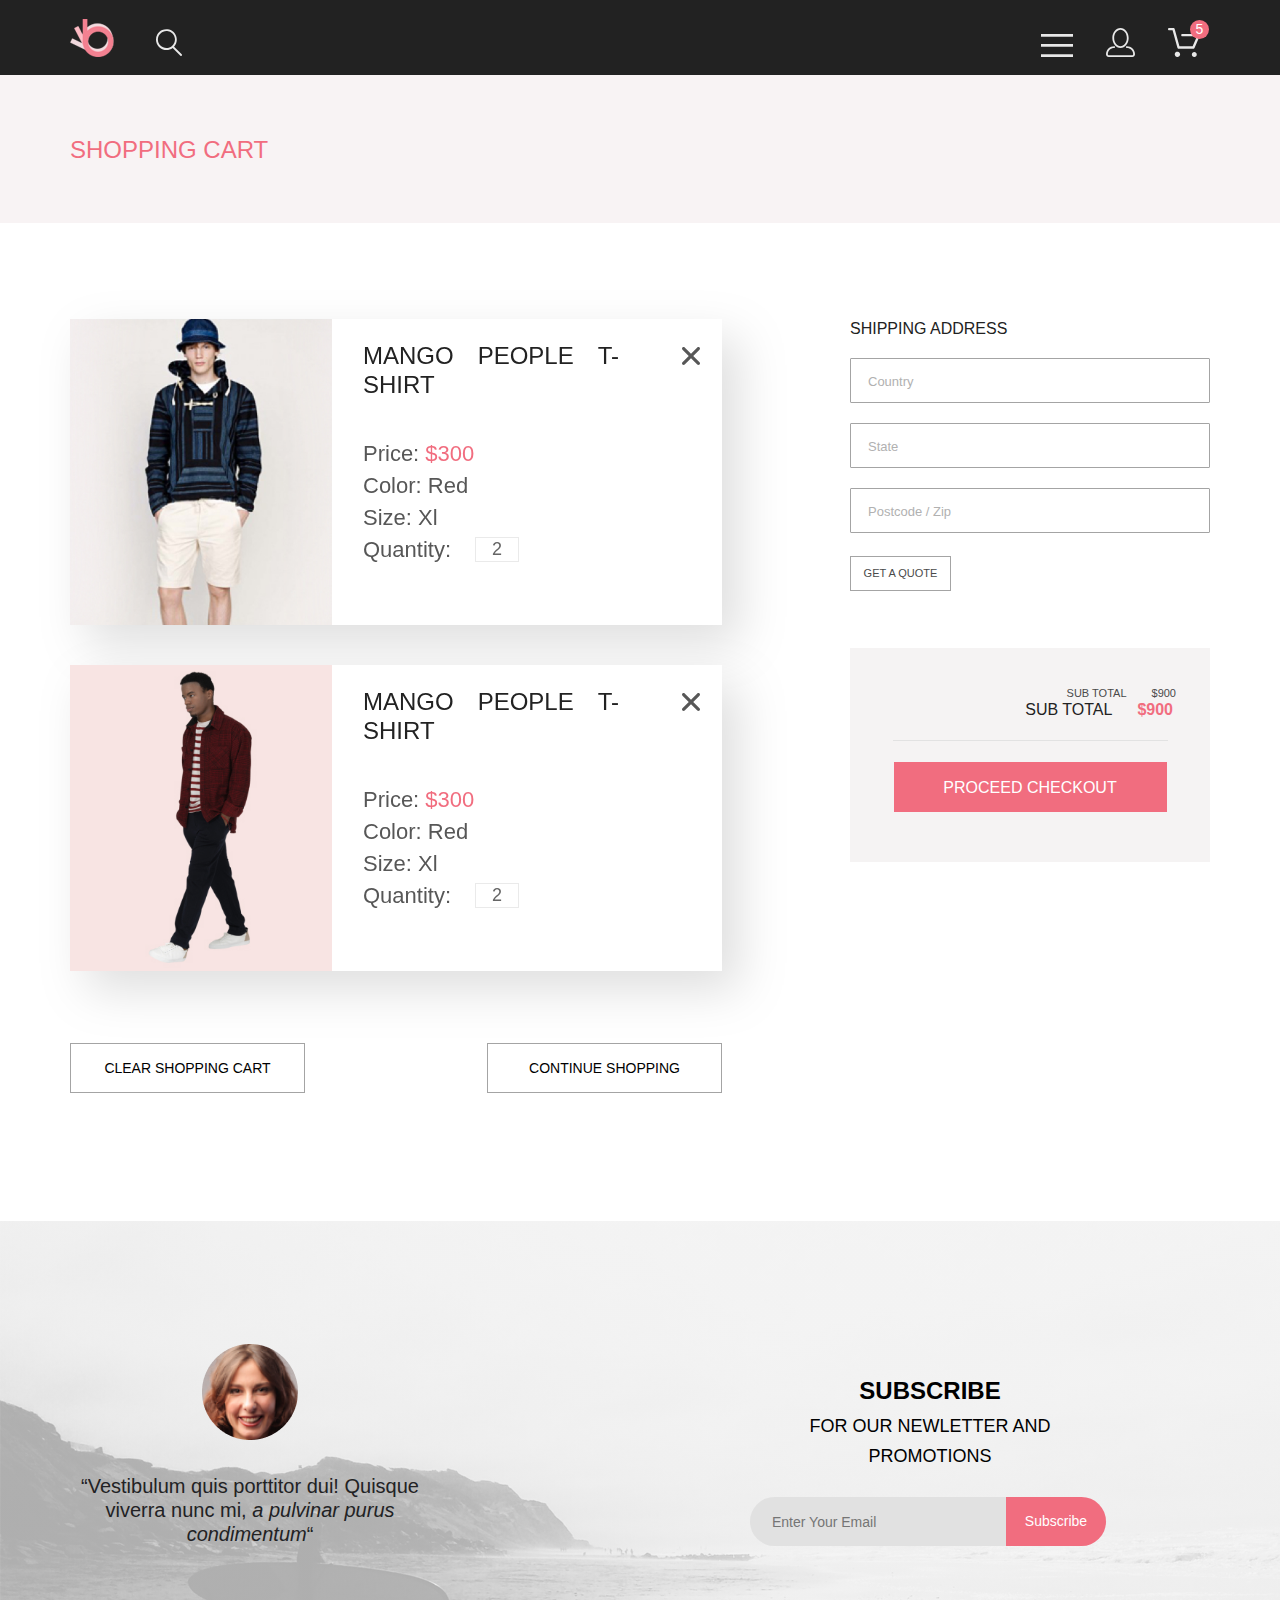
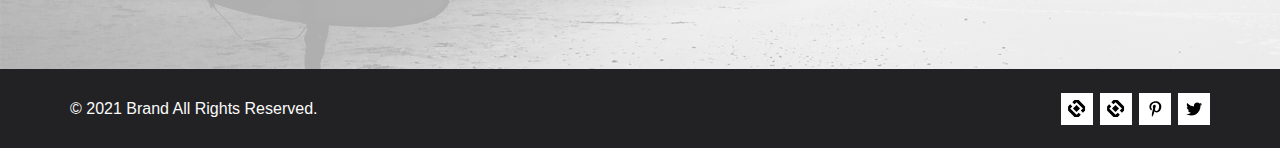
==== commit 7ee9e4da: "Homework for lesson 7" ====
--- a/cart.html
+++ b/cart.html
@@ -39,8 +39,8 @@
             </ul>
           </li>
           <li class="buttons-list__item">
-            <ul class="buttons-list">
-              <li class="buttons-list__item">
+            <ul class="buttons-list buttons-list_centralized">
+              <li class="buttons-list__item buttons-list__item_shifting">
                 <nav class="menu">
                   <input type="checkbox" id="menu" class="menu__checkbox">
                   <label for="menu" class="menu__button text-button">
@@ -131,7 +131,7 @@
                   </div>
                 </nav>
               </li>
-              <li class="buttons-list__item">
+              <li class="buttons-list__item buttons-list__item_hiding">
                 <a href="registration.html" class="buttons-list__link text-button">
                   <svg class="icon button-icon" width="29" height="29" viewBox="0 0 29 29"
                     xmlns="http://www.w3.org/2000/svg">
@@ -141,7 +141,7 @@
                   </svg>
                 </a>
               </li>
-              <li class="buttons-list__item">
+              <li class="buttons-list__item buttons-list__item_hiding">
                 <a href="cart.html" class="buttons-list__link text-button">
                   <svg class="icon button-icon" width="32" height="29" viewBox="0 0 32 29"
                     xmlns="http://www.w3.org/2000/svg">
@@ -161,88 +161,95 @@
   <main>
     <section class="page-info">
       <div class="container">
-        <div class="page-info__content">
-          <h2 class="page-info__title">Shopping cart</h2>
+        <div class="page-info__content page-info__content_mono">
+          <h2 class="page-info__title page-info__title_mono">Shopping cart</h2>
         </div>
       </div>
     </section>
-    <section class="cart container">
-      <form action="#" class="cart__form">
-        <div class="cart__content">
-          <ul class="cart__list">
-            <li class="cart__item">
-              <article class="product-card product-card_horizontal">
-                <div class="product-card__photo product-card__photo_size_s">
-                  <img class="image" src="img/products/product-3.jpg" alt="product">
-                </div>
-                <div class="product-card__description_horizontal">
-                  <h3 class="product-card__title product-card__title_size_l">Mango&emsp;people&emsp;t-shirt</h3>
-                  <ul class="product-card__details-list">
-                    <li class="product-card__detail">Price:
-                      <span class="product-card__price product-card__price_size_l">$300</span>
-                    </li>
-                    <li class="product-card__detail">Color: Red</li>
-                    <li class="product-card__detail">Size: Xl </li>
-                    <li class="product-card__detail">Quantity: <input type="number" class="product-card__quantity"
-                        value="2" required>
-                    </li>
-                  </ul>
-                </div>
-                <button class="product-card__button text-button">
-                  <svg class="icon button-icon" width="18" height="18" viewBox="0 0 18 18"
-                    xmlns="http://www.w3.org/2000/svg">
-                    <path
-                      d="M11.2453 9L17.5302 2.71516C17.8285 2.41741 17.9962 2.01336 17.9966 1.59191C17.997 1.17045 17.8299 0.76611 17.5322 0.467833C17.2344 0.169555 16.8304 0.00177586 16.4089 0.00140366C15.9875 0.00103146 15.5831 0.168097 15.2848 0.465848L9 6.75069L2.71516 0.465848C2.41688 0.167571 2.01233 0 1.5905 0C1.16868 0 0.764125 0.167571 0.465848 0.465848C0.167571 0.764125 0 1.16868 0 1.5905C0 2.01233 0.167571 2.41688 0.465848 2.71516L6.75069 9L0.465848 15.2848C0.167571 15.5831 0 15.9877 0 16.4095C0 16.8313 0.167571 17.2359 0.465848 17.5342C0.764125 17.8324 1.16868 18 1.5905 18C2.01233 18 2.41688 17.8324 2.71516 17.5342L9 11.2493L15.2848 17.5342C15.5831 17.8324 15.9877 18 16.4095 18C16.8313 18 17.2359 17.8324 17.5342 17.5342C17.8324 17.2359 18 16.8313 18 16.4095C18 15.9877 17.8324 15.5831 17.5342 15.2848L11.2453 9Z" />
-                  </svg>
-                </button>
-              </article>
-            </li>
-            <li class="cart__item">
-              <article class="product-card product-card_horizontal">
-                <div class="product-card__photo product-card__photo_size_s">
-                  <img class="image" src="img/products/product-7.jpg" alt="product">
-                </div>
-                <div class="product-card__description_horizontal">
-                  <h3 class="product-card__title product-card__title_size_l">Mango&emsp;people&emsp;t-shirt</h3>
-                  <ul class="product-card__details-list">
-                    <li class="product-card__detail">Price:
-                      <span class="product-card__price product-card__price_size_l">$300</span>
-                    </li>
-                    <li class="product-card__detail">Color: Red</li>
-                    <li class="product-card__detail">Size: Xl </li>
-                    <li class="product-card__detail">Quantity: <input type="number" class="product-card__quantity"
-                        value="2" required>
-                    </li>
-                  </ul>
-                </div>
-                <button class="product-card__button text-button">
-                  <svg class="icon button-icon" width="18" height="18" viewBox="0 0 18 18"
-                    xmlns="http://www.w3.org/2000/svg">
-                    <path
-                      d="M11.2453 9L17.5302 2.71516C17.8285 2.41741 17.9962 2.01336 17.9966 1.59191C17.997 1.17045 17.8299 0.76611 17.5322 0.467833C17.2344 0.169555 16.8304 0.00177586 16.4089 0.00140366C15.9875 0.00103146 15.5831 0.168097 15.2848 0.465848L9 6.75069L2.71516 0.465848C2.41688 0.167571 2.01233 0 1.5905 0C1.16868 0 0.764125 0.167571 0.465848 0.465848C0.167571 0.764125 0 1.16868 0 1.5905C0 2.01233 0.167571 2.41688 0.465848 2.71516L6.75069 9L0.465848 15.2848C0.167571 15.5831 0 15.9877 0 16.4095C0 16.8313 0.167571 17.2359 0.465848 17.5342C0.764125 17.8324 1.16868 18 1.5905 18C2.01233 18 2.41688 17.8324 2.71516 17.5342L9 11.2493L15.2848 17.5342C15.5831 17.8324 15.9877 18 16.4095 18C16.8313 18 17.2359 17.8324 17.5342 17.5342C17.8324 17.2359 18 16.8313 18 16.4095C18 15.9877 17.8324 15.5831 17.5342 15.2848L11.2453 9Z" />
-                  </svg>
-                </button>
-              </article>
-            </li>
-          </ul>
-          <button class="cart__button transparent-button">Clear Shopping Cart</button>
-          <button class="cart__button transparent-button">Continue Shopping</button>
-        </div>
-        <div class="cart__bill">
-          <h3 class="cart__title">Shipping address</h3>
-          <input type="text" placeholder="Country" id="address-country" class="cart__input text-field" required>
-          <input type="text" placeholder="State" id="address-state" class="cart__input text-field" required>
-          <input type="text" placeholder="Postcode / Zip" id="address-postcode" class="cart__input text-field" required>
-          <button class="cart__button cart__button_size_s transparent-button">Get a quote</button>
-          <div class="cart__total">
-            <div class="cart__text-box">
-              <p class="cart__text cart__text_size_s">Sub total<span class="cart__price">$900</span></p>
-              <p class="cart__text">Sub total<span class="cart__price cart__price_accent">$900</span></p>
+    <section class="cart">
+      <div class="container">
+        <form action="#" class="cart__form">
+          <div class="cart__content">
+            <ul class="cart__list">
+              <li class="cart__item">
+                <article class="product-card product-card_horizontal">
+                  <div class="product-card__photo product-card__photo_size_s">
+                    <img class="image" src="img/products/product-3.jpg" alt="product">
+                  </div>
+                  <div class="product-card__description_horizontal">
+                    <h3 class="product-card__title product-card__title_size_l">Mango&emsp;people&emsp;t-shirt</h3>
+                    <ul class="product-card__details-list">
+                      <li class="product-card__detail">Price:
+                        <span class="product-card__price product-card__price_size_l">$300</span>
+                      </li>
+                      <li class="product-card__detail">Color: Red</li>
+                      <li class="product-card__detail">Size: Xl </li>
+                      <li class="product-card__detail">Quantity: <input type="number" class="product-card__quantity"
+                          value="2" required>
+                      </li>
+                    </ul>
+                  </div>
+                  <button class="product-card__button text-button">
+                    <svg class="product-card__close icon button-icon" width="18" height="18" viewBox="0 0 18 18"
+                      xmlns="http://www.w3.org/2000/svg">
+                      <path
+                        d="M11.2453 9L17.5302 2.71516C17.8285 2.41741 17.9962 2.01336 17.9966 1.59191C17.997 1.17045 17.8299 0.76611 17.5322 0.467833C17.2344 0.169555 16.8304 0.00177586 16.4089 0.00140366C15.9875 0.00103146 15.5831 0.168097 15.2848 0.465848L9 6.75069L2.71516 0.465848C2.41688 0.167571 2.01233 0 1.5905 0C1.16868 0 0.764125 0.167571 0.465848 0.465848C0.167571 0.764125 0 1.16868 0 1.5905C0 2.01233 0.167571 2.41688 0.465848 2.71516L6.75069 9L0.465848 15.2848C0.167571 15.5831 0 15.9877 0 16.4095C0 16.8313 0.167571 17.2359 0.465848 17.5342C0.764125 17.8324 1.16868 18 1.5905 18C2.01233 18 2.41688 17.8324 2.71516 17.5342L9 11.2493L15.2848 17.5342C15.5831 17.8324 15.9877 18 16.4095 18C16.8313 18 17.2359 17.8324 17.5342 17.5342C17.8324 17.2359 18 16.8313 18 16.4095C18 15.9877 17.8324 15.5831 17.5342 15.2848L11.2453 9Z" />
+                    </svg>
+                  </button>
+                </article>
+              </li>
+              <li class="cart__item">
+                <article class="product-card product-card_horizontal">
+                  <div class="product-card__photo product-card__photo_size_s">
+                    <img class="image" src="img/products/product-7.jpg" alt="product">
+                  </div>
+                  <div class="product-card__description_horizontal">
+                    <h3 class="product-card__title product-card__title_size_l">Mango&emsp;people&emsp;t-shirt</h3>
+                    <ul class="product-card__details-list">
+                      <li class="product-card__detail">Price:
+                        <span class="product-card__price product-card__price_size_l">$300</span>
+                      </li>
+                      <li class="product-card__detail">Color: Red</li>
+                      <li class="product-card__detail">Size: Xl </li>
+                      <li class="product-card__detail">Quantity: <input type="number" class="product-card__quantity"
+                          value="2" required>
+                      </li>
+                    </ul>
+                  </div>
+                  <button class="product-card__button text-button">
+                    <svg class="product-card__close icon button-icon" width="18" height="18" viewBox="0 0 18 18"
+                      xmlns="http://www.w3.org/2000/svg">
+                      <path
+                        d="M11.2453 9L17.5302 2.71516C17.8285 2.41741 17.9962 2.01336 17.9966 1.59191C17.997 1.17045 17.8299 0.76611 17.5322 0.467833C17.2344 0.169555 16.8304 0.00177586 16.4089 0.00140366C15.9875 0.00103146 15.5831 0.168097 15.2848 0.465848L9 6.75069L2.71516 0.465848C2.41688 0.167571 2.01233 0 1.5905 0C1.16868 0 0.764125 0.167571 0.465848 0.465848C0.167571 0.764125 0 1.16868 0 1.5905C0 2.01233 0.167571 2.41688 0.465848 2.71516L6.75069 9L0.465848 15.2848C0.167571 15.5831 0 15.9877 0 16.4095C0 16.8313 0.167571 17.2359 0.465848 17.5342C0.764125 17.8324 1.16868 18 1.5905 18C2.01233 18 2.41688 17.8324 2.71516 17.5342L9 11.2493L15.2848 17.5342C15.5831 17.8324 15.9877 18 16.4095 18C16.8313 18 17.2359 17.8324 17.5342 17.5342C17.8324 17.2359 18 16.8313 18 16.4095C18 15.9877 17.8324 15.5831 17.5342 15.2848L11.2453 9Z" />
+                    </svg>
+                  </button>
+                </article>
+              </li>
+            </ul>
+            <div class="cart__buttons">
+              <button class="cart__button transparent-button">Clear Shopping Cart</button>
+              <button class="cart__button transparent-button">Continue Shopping</button>
             </div>
-            <button type="submit" class="cart__button cart__button_size_l button">Proceed checkout</button>
           </div>
-        </div>
-      </form>
+          <div class="cart__bill">
+            <div class="cart__bill-form">
+              <h3 class="cart__title">Shipping address</h3>
+              <input type="text" placeholder="Country" id="address-country" class="cart__input text-field" required>
+              <input type="text" placeholder="State" id="address-state" class="cart__input text-field" required>
+              <input type="text" placeholder="Postcode / Zip" id="address-postcode" class="cart__input text-field"
+                required>
+              <button class="cart__button cart__button_size_s transparent-button">Get a quote</button>
+            </div>
+            <div class="cart__total">
+              <div class="cart__text-box">
+                <p class="cart__text cart__text_size_s">Sub total<span class="cart__price">$900</span></p>
+                <p class="cart__text">Sub total<span class="cart__price cart__price_accent">$900</span></p>
+              </div>
+              <button type="submit" class="cart__button cart__button_size_l button">Proceed checkout</button>
+            </div>
+          </div>
+        </form>
+      </div>
     </section>
   </main>
   <footer>
--- a/styles/style.css
+++ b/styles/style.css
@@ -460,6 +460,7 @@
   background: none;
   border: none;
   padding: 28px 22px 0;
+  color: #575757;
 }
 .features {
   background: #222224;
@@ -670,6 +671,9 @@
 .filters-list__item_wide {
   position: relative;
   margin: 0 28px 0 0;
+}
+.filters-list__item_wide:last-child {
+  margin: 0;
 }
 .filters-list__checkbox {
   display: none;
@@ -849,13 +853,14 @@
   margin: 0 30px 0 0;
 }
 .main-filter__list {
-  padding: 34px 16px 28px;
+  padding: 16px;
 }
 .main-filter__checkbox {
   display: none;
 }
 .main-filter__checkbox:checked ~ .main-filter__dropdown-block {
-  width: 360px;
+  max-width: 360px;
+  width: 100%;
 }
 .main-filter__checkbox:checked ~ .main-filter__dropdown-block .main-filter__label {
   color: #F16D7F;
@@ -874,7 +879,7 @@
   line-height: 17px;
   color: #000000;
   text-transform: uppercase;
-  padding: 16px 0 0 16px;
+  padding: 0 0 0 16px;
 }
 .main-filter__text {
   margin: 0 11px 0 0;
@@ -884,10 +889,11 @@
   position: absolute;
   background: #fff;
   box-shadow: 6px 4px 35px rgba(0, 0, 0, 0.21);
-  top: 51px;
   transition: 1s;
   z-index: 1;
   overflow: hidden;
+  padding: 13px 0 0 0;
+  top: 38px;
 }
 .cart {
   padding: 96px 0 128px 0;
@@ -908,6 +914,11 @@
 }
 .cart__item:last-of-type {
   margin: 0 0 72px 0;
+}
+.cart__buttons {
+  display: flex;
+  justify-content: space-between;
+  width: 100%;
 }
 .cart__button {
   width: 235px;
@@ -937,6 +948,7 @@
 .cart__bill {
   max-width: 360px;
   text-transform: uppercase;
+  padding: 0 0 0 30px;
 }
 .cart__title {
   font-weight: 300;
@@ -1038,7 +1050,8 @@
   font-size: 13px;
   line-height: 16px;
   color: #B1B1B1;
-  width: 360px;
+  max-width: 360px;
+  width: 100%;
 }
 .registration-form__item {
   display: flex;
@@ -1224,8 +1237,15 @@
   .products__item:hover {
     transform: none;
   }
+  .products__item_hidden {
+    display: none;
+  }
   .products__footer {
     padding: 32px 0 65px 0;
+  }
+  .products__filters {
+    justify-content: space-between;
+    padding: 24px 0 40px 0;
   }
   .features__content {
     min-height: 610px;
@@ -1260,6 +1280,121 @@
     padding: 0 32px;
     margin: 0 16px;
   }
+  .page-info__content {
+    margin: 0 16px;
+  }
+  .product-card__title_size_l {
+    max-width: 222px;
+  }
+  .main-filter {
+    margin: 0;
+    width: auto;
+  }
+  .main-filter__label {
+    padding: 0;
+  }
+  .main-filter__dropdown-block {
+    top: 11px;
+  }
+  .pagination {
+    margin: 8px 0 0 0;
+  }
+  .product {
+    margin: 0 0 129px 0;
+  }
+  .product__info {
+    position: static;
+  }
+  .product__item {
+    height: auto;
+  }
+  .product__description {
+    max-width: 641px;
+    padding: 65px 43px;
+  }
+  .product .container {
+    max-width: 100%;
+  }
+  .slider {
+    min-height: 624px;
+  }
+  .slider__photo {
+    height: 565px;
+  }
+  .cart {
+    padding: 59px 0 62px 0;
+  }
+  .cart__form {
+    flex-direction: column;
+    align-items: center;
+    margin: 0 16px;
+  }
+  .cart__content {
+    max-width: 734px;
+    justify-content: center;
+  }
+  .cart__list {
+    width: 100%;
+  }
+  .cart__item:last-of-type {
+    margin: 0 0 62px 0;
+  }
+  .cart__buttons {
+    justify-content: space-between;
+    max-width: 508px;
+  }
+  .cart__button {
+    margin: 0 24px 0 0;
+  }
+  .cart__button:last-child {
+    margin: 0 0 0 24px;
+  }
+  .cart__button_size_l {
+    max-width: 275px;
+    width: 100%;
+  }
+  .cart__bill {
+    width: 100%;
+    max-width: none;
+    display: flex;
+    align-items: center;
+    padding: 64px 0 0 0;
+  }
+  .cart__bill-form {
+    max-width: 360px;
+    margin: 0 15px 0 0;
+  }
+  .cart__total {
+    max-width: 360px;
+    padding: 39px 34px 42px 44px;
+    margin: 19px 0 0 0;
+  }
+  .cart__total .cart__button {
+    margin: 0;
+  }
+  .cart__text-box::after {
+    max-width: 275px;
+    width: 100%;
+  }
+  .registration {
+    padding: 40px 0 96px 0;
+  }
+  .registration__content {
+    margin: 0 16px;
+  }
+  .registration__info {
+    max-width: 354px;
+    font-size: 16px;
+    line-height: 19px;
+  }
+  .registration__title {
+    font-size: 16px;
+    line-height: 19px;
+    margin: 0 0 32px 0;
+  }
+  .registration-form {
+    margin: 0 16px 0 0;
+  }
 }
 @media (max-width: 640px) {
   .banner__content {
@@ -1327,6 +1462,10 @@
   .products__content {
     margin: 0 8px;
   }
+  .products__content_min {
+    margin: 0 8px 64px 8px;
+    padding: 0;
+  }
   .products__header {
     margin: 0 0 65px 0;
   }
@@ -1336,6 +1475,55 @@
   .products__list {
     grid-template-columns: 1fr;
     gap: 16px;
+  }
+  .products__item:nth-child(2) {
+    display: none;
+  }
+  .products__item_hidden {
+    display: block;
+  }
+  .products__filters {
+    padding: 24px 0 32px 0;
+  }
+  .products__footer {
+    padding: 40px 0 64px 0;
+  }
+  .product-card_horizontal {
+    min-height: 188px;
+  }
+  .product-card__photo_size_s {
+    width: 144px;
+  }
+  .product-card__description_horizontal {
+    padding: 14px 0 26px 17px;
+  }
+  .product-card__title_size_l {
+    font-size: 16px;
+    line-height: 19px;
+    margin: 0 0 26px 0;
+  }
+  .product-card__details-list {
+    font-size: 14px;
+    line-height: 17px;
+  }
+  .product-card__detail {
+    margin: 0 0 4px 0;
+  }
+  .product-card__price_size_l {
+    font-size: 14px;
+    line-height: 17px;
+  }
+  .product-card__quantity {
+    width: 24px;
+    height: 15px;
+    font-size: 10px;
+    line-height: 12px;
+  }
+  .product-card__button {
+    padding: 16px 12px 0;
+  }
+  .product-card__close {
+    width: 11px;
   }
   .features__content {
     margin: 0 8px;
@@ -1403,4 +1591,164 @@
   .copyright {
     text-align: center;
   }
-}
+  .page-info__content {
+    margin: 0;
+    justify-content: start;
+    flex-direction: column;
+  }
+  .page-info__content_mono {
+    align-items: center;
+    justify-content: center;
+  }
+  .page-info__title {
+    padding: 24px 0 0 0;
+    margin: 0 0 32px 0;
+  }
+  .page-info__title_mono {
+    margin: 0;
+    padding: 0;
+  }
+  .main-filter {
+    width: auto;
+  }
+  .main-filter__text {
+    display: none;
+  }
+  .main-filter__icon {
+    height: 25px;
+    width: 38px;
+  }
+  .filters-list__title {
+    font-size: 12px;
+    line-height: 14px;
+  }
+  .filters-list__title_size_s {
+    font-size: 10px;
+    line-height: 12px;
+  }
+  .filters-list__item:last-child {
+    margin: 0;
+  }
+  .filters-list__item_wide {
+    margin: 0 24px 0 0;
+  }
+  .pagination {
+    margin: 0;
+  }
+  .product {
+    margin: 0 0 64px 0;
+  }
+  .product__description {
+    position: relative;
+    border: none;
+    display: flex;
+    flex-direction: column;
+    align-items: center;
+    padding: 64px 24px 31px;
+    margin: 0 0 49px 0;
+  }
+  .product__description::after {
+    content: "";
+    background: #EAEAEA;
+    width: 175px;
+    height: 1px;
+    position: absolute;
+    bottom: 0;
+  }
+  .product__button {
+    margin: 64px 0 0 0;
+  }
+  .product .container {
+    max-width: 100%;
+  }
+  .slider {
+    position: relative;
+    justify-content: center;
+  }
+  .slider__arrow_left {
+    position: absolute;
+    left: 0;
+  }
+  .slider__arrow_right {
+    position: absolute;
+    right: 0;
+  }
+  .slider__photo {
+    max-width: 375px;
+    height: 100%;
+  }
+  .cart {
+    padding: 39px 0 96px 0;
+  }
+  .cart__content {
+    max-width: 100%;
+    flex-direction: column;
+  }
+  .cart__form {
+    margin: 0 8px;
+  }
+  .cart__item {
+    margin: 0 0 32px 0;
+  }
+  .cart__item:last-of-type {
+    margin: 0 0 30px 0;
+  }
+  .cart__buttons {
+    display: flex;
+    justify-content: space-between;
+  }
+  .cart__button {
+    max-width: 175px;
+    width: 100%;
+    height: 33px;
+    font-weight: 400;
+    font-size: 12px;
+    line-height: 14px;
+    text-transform: capitalize;
+    color: #575757;
+    margin: 0;
+  }
+  .cart__button:last-child {
+    margin: 0 0 0 8px;
+  }
+  .cart__button_size_s {
+    width: 101px;
+    height: 35px;
+    margin: 0 0 48px 0;
+  }
+  .cart__button_size_l {
+    color: #fff;
+    font-size: 16px;
+    line-height: 19px;
+    text-transform: uppercase;
+    width: 273px;
+    height: 50px;
+  }
+  .cart__button_size_l:last-child {
+    margin: 0;
+  }
+  .cart__bill {
+    padding: 48px 0 0 0;
+    flex-direction: column;
+  }
+  .cart__bill-form {
+    max-width: 100%;
+    margin: 0 8px 0 0;
+  }
+  .cart__total {
+    margin: 48px 0 0 0;
+  }
+  .cart__text_size_s {
+    margin: 0 0 12px 0;
+  }
+  .cart__text-box::after {
+    margin: 21px 0 17px 0;
+  }
+  .registration__content {
+    margin: 0 8px;
+    flex-direction: column;
+  }
+  .registration-form {
+    margin: 0 0 40px 0;
+  }
+}
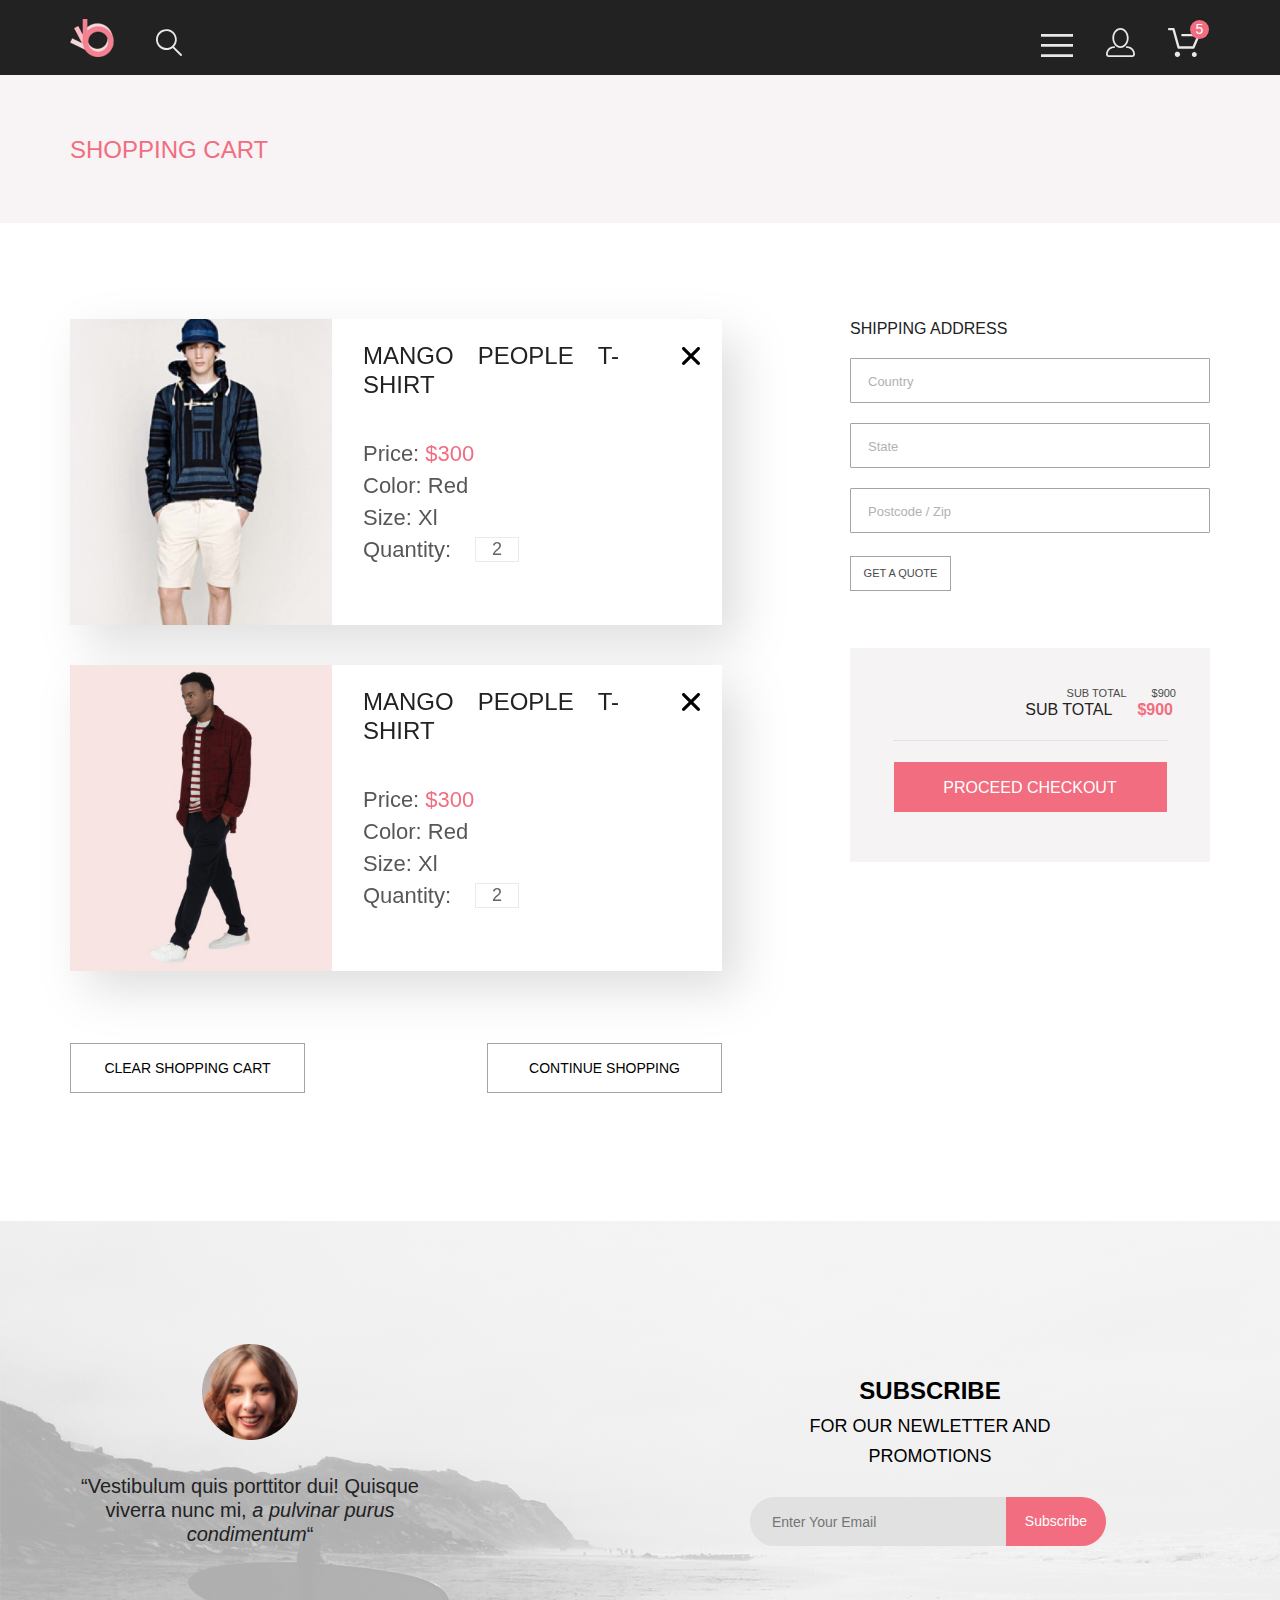
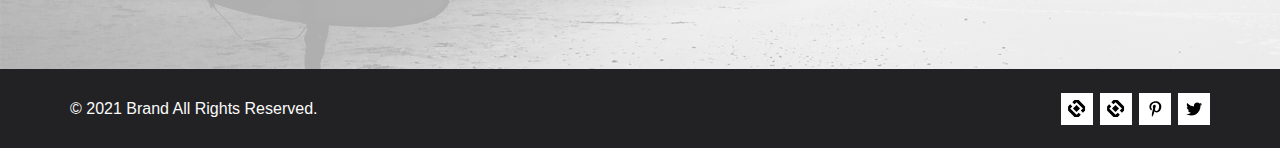
==== commit de5e481d: "Merge pull request #6 from ushakovn1989/lesson-6" ====
--- a/cart.html
+++ b/cart.html
@@ -39,8 +39,8 @@
             </ul>
           </li>
           <li class="buttons-list__item">
-            <ul class="buttons-list buttons-list_centralized">
-              <li class="buttons-list__item buttons-list__item_shifting">
+            <ul class="buttons-list">
+              <li class="buttons-list__item">
                 <nav class="menu">
                   <input type="checkbox" id="menu" class="menu__checkbox">
                   <label for="menu" class="menu__button text-button">
@@ -131,7 +131,7 @@
                   </div>
                 </nav>
               </li>
-              <li class="buttons-list__item buttons-list__item_hiding">
+              <li class="buttons-list__item">
                 <a href="registration.html" class="buttons-list__link text-button">
                   <svg class="icon button-icon" width="29" height="29" viewBox="0 0 29 29"
                     xmlns="http://www.w3.org/2000/svg">
@@ -141,7 +141,7 @@
                   </svg>
                 </a>
               </li>
-              <li class="buttons-list__item buttons-list__item_hiding">
+              <li class="buttons-list__item">
                 <a href="cart.html" class="buttons-list__link text-button">
                   <svg class="icon button-icon" width="32" height="29" viewBox="0 0 32 29"
                     xmlns="http://www.w3.org/2000/svg">
@@ -161,95 +161,88 @@
   <main>
     <section class="page-info">
       <div class="container">
-        <div class="page-info__content page-info__content_mono">
-          <h2 class="page-info__title page-info__title_mono">Shopping cart</h2>
+        <div class="page-info__content">
+          <h2 class="page-info__title">Shopping cart</h2>
         </div>
       </div>
     </section>
-    <section class="cart">
-      <div class="container">
-        <form action="#" class="cart__form">
-          <div class="cart__content">
-            <ul class="cart__list">
-              <li class="cart__item">
-                <article class="product-card product-card_horizontal">
-                  <div class="product-card__photo product-card__photo_size_s">
-                    <img class="image" src="img/products/product-3.jpg" alt="product">
-                  </div>
-                  <div class="product-card__description_horizontal">
-                    <h3 class="product-card__title product-card__title_size_l">Mango&emsp;people&emsp;t-shirt</h3>
-                    <ul class="product-card__details-list">
-                      <li class="product-card__detail">Price:
-                        <span class="product-card__price product-card__price_size_l">$300</span>
-                      </li>
-                      <li class="product-card__detail">Color: Red</li>
-                      <li class="product-card__detail">Size: Xl </li>
-                      <li class="product-card__detail">Quantity: <input type="number" class="product-card__quantity"
-                          value="2" required>
-                      </li>
-                    </ul>
-                  </div>
-                  <button class="product-card__button text-button">
-                    <svg class="product-card__close icon button-icon" width="18" height="18" viewBox="0 0 18 18"
-                      xmlns="http://www.w3.org/2000/svg">
-                      <path
-                        d="M11.2453 9L17.5302 2.71516C17.8285 2.41741 17.9962 2.01336 17.9966 1.59191C17.997 1.17045 17.8299 0.76611 17.5322 0.467833C17.2344 0.169555 16.8304 0.00177586 16.4089 0.00140366C15.9875 0.00103146 15.5831 0.168097 15.2848 0.465848L9 6.75069L2.71516 0.465848C2.41688 0.167571 2.01233 0 1.5905 0C1.16868 0 0.764125 0.167571 0.465848 0.465848C0.167571 0.764125 0 1.16868 0 1.5905C0 2.01233 0.167571 2.41688 0.465848 2.71516L6.75069 9L0.465848 15.2848C0.167571 15.5831 0 15.9877 0 16.4095C0 16.8313 0.167571 17.2359 0.465848 17.5342C0.764125 17.8324 1.16868 18 1.5905 18C2.01233 18 2.41688 17.8324 2.71516 17.5342L9 11.2493L15.2848 17.5342C15.5831 17.8324 15.9877 18 16.4095 18C16.8313 18 17.2359 17.8324 17.5342 17.5342C17.8324 17.2359 18 16.8313 18 16.4095C18 15.9877 17.8324 15.5831 17.5342 15.2848L11.2453 9Z" />
-                    </svg>
-                  </button>
-                </article>
-              </li>
-              <li class="cart__item">
-                <article class="product-card product-card_horizontal">
-                  <div class="product-card__photo product-card__photo_size_s">
-                    <img class="image" src="img/products/product-7.jpg" alt="product">
-                  </div>
-                  <div class="product-card__description_horizontal">
-                    <h3 class="product-card__title product-card__title_size_l">Mango&emsp;people&emsp;t-shirt</h3>
-                    <ul class="product-card__details-list">
-                      <li class="product-card__detail">Price:
-                        <span class="product-card__price product-card__price_size_l">$300</span>
-                      </li>
-                      <li class="product-card__detail">Color: Red</li>
-                      <li class="product-card__detail">Size: Xl </li>
-                      <li class="product-card__detail">Quantity: <input type="number" class="product-card__quantity"
-                          value="2" required>
-                      </li>
-                    </ul>
-                  </div>
-                  <button class="product-card__button text-button">
-                    <svg class="product-card__close icon button-icon" width="18" height="18" viewBox="0 0 18 18"
-                      xmlns="http://www.w3.org/2000/svg">
-                      <path
-                        d="M11.2453 9L17.5302 2.71516C17.8285 2.41741 17.9962 2.01336 17.9966 1.59191C17.997 1.17045 17.8299 0.76611 17.5322 0.467833C17.2344 0.169555 16.8304 0.00177586 16.4089 0.00140366C15.9875 0.00103146 15.5831 0.168097 15.2848 0.465848L9 6.75069L2.71516 0.465848C2.41688 0.167571 2.01233 0 1.5905 0C1.16868 0 0.764125 0.167571 0.465848 0.465848C0.167571 0.764125 0 1.16868 0 1.5905C0 2.01233 0.167571 2.41688 0.465848 2.71516L6.75069 9L0.465848 15.2848C0.167571 15.5831 0 15.9877 0 16.4095C0 16.8313 0.167571 17.2359 0.465848 17.5342C0.764125 17.8324 1.16868 18 1.5905 18C2.01233 18 2.41688 17.8324 2.71516 17.5342L9 11.2493L15.2848 17.5342C15.5831 17.8324 15.9877 18 16.4095 18C16.8313 18 17.2359 17.8324 17.5342 17.5342C17.8324 17.2359 18 16.8313 18 16.4095C18 15.9877 17.8324 15.5831 17.5342 15.2848L11.2453 9Z" />
-                    </svg>
-                  </button>
-                </article>
-              </li>
-            </ul>
-            <div class="cart__buttons">
-              <button class="cart__button transparent-button">Clear Shopping Cart</button>
-              <button class="cart__button transparent-button">Continue Shopping</button>
+    <section class="cart container">
+      <form action="#" class="cart__form">
+        <div class="cart__content">
+          <ul class="cart__list">
+            <li class="cart__item">
+              <article class="product-card product-card_horizontal">
+                <div class="product-card__photo product-card__photo_size_s">
+                  <img class="image" src="img/products/product-3.jpg" alt="product">
+                </div>
+                <div class="product-card__description_horizontal">
+                  <h3 class="product-card__title product-card__title_size_l">Mango&emsp;people&emsp;t-shirt</h3>
+                  <ul class="product-card__details-list">
+                    <li class="product-card__detail">Price:
+                      <span class="product-card__price product-card__price_size_l">$300</span>
+                    </li>
+                    <li class="product-card__detail">Color: Red</li>
+                    <li class="product-card__detail">Size: Xl </li>
+                    <li class="product-card__detail">Quantity: <input type="number" class="product-card__quantity"
+                        value="2" required>
+                    </li>
+                  </ul>
+                </div>
+                <button class="product-card__button text-button">
+                  <svg class="icon button-icon" width="18" height="18" viewBox="0 0 18 18"
+                    xmlns="http://www.w3.org/2000/svg">
+                    <path
+                      d="M11.2453 9L17.5302 2.71516C17.8285 2.41741 17.9962 2.01336 17.9966 1.59191C17.997 1.17045 17.8299 0.76611 17.5322 0.467833C17.2344 0.169555 16.8304 0.00177586 16.4089 0.00140366C15.9875 0.00103146 15.5831 0.168097 15.2848 0.465848L9 6.75069L2.71516 0.465848C2.41688 0.167571 2.01233 0 1.5905 0C1.16868 0 0.764125 0.167571 0.465848 0.465848C0.167571 0.764125 0 1.16868 0 1.5905C0 2.01233 0.167571 2.41688 0.465848 2.71516L6.75069 9L0.465848 15.2848C0.167571 15.5831 0 15.9877 0 16.4095C0 16.8313 0.167571 17.2359 0.465848 17.5342C0.764125 17.8324 1.16868 18 1.5905 18C2.01233 18 2.41688 17.8324 2.71516 17.5342L9 11.2493L15.2848 17.5342C15.5831 17.8324 15.9877 18 16.4095 18C16.8313 18 17.2359 17.8324 17.5342 17.5342C17.8324 17.2359 18 16.8313 18 16.4095C18 15.9877 17.8324 15.5831 17.5342 15.2848L11.2453 9Z" />
+                  </svg>
+                </button>
+              </article>
+            </li>
+            <li class="cart__item">
+              <article class="product-card product-card_horizontal">
+                <div class="product-card__photo product-card__photo_size_s">
+                  <img class="image" src="img/products/product-7.jpg" alt="product">
+                </div>
+                <div class="product-card__description_horizontal">
+                  <h3 class="product-card__title product-card__title_size_l">Mango&emsp;people&emsp;t-shirt</h3>
+                  <ul class="product-card__details-list">
+                    <li class="product-card__detail">Price:
+                      <span class="product-card__price product-card__price_size_l">$300</span>
+                    </li>
+                    <li class="product-card__detail">Color: Red</li>
+                    <li class="product-card__detail">Size: Xl </li>
+                    <li class="product-card__detail">Quantity: <input type="number" class="product-card__quantity"
+                        value="2" required>
+                    </li>
+                  </ul>
+                </div>
+                <button class="product-card__button text-button">
+                  <svg class="icon button-icon" width="18" height="18" viewBox="0 0 18 18"
+                    xmlns="http://www.w3.org/2000/svg">
+                    <path
+                      d="M11.2453 9L17.5302 2.71516C17.8285 2.41741 17.9962 2.01336 17.9966 1.59191C17.997 1.17045 17.8299 0.76611 17.5322 0.467833C17.2344 0.169555 16.8304 0.00177586 16.4089 0.00140366C15.9875 0.00103146 15.5831 0.168097 15.2848 0.465848L9 6.75069L2.71516 0.465848C2.41688 0.167571 2.01233 0 1.5905 0C1.16868 0 0.764125 0.167571 0.465848 0.465848C0.167571 0.764125 0 1.16868 0 1.5905C0 2.01233 0.167571 2.41688 0.465848 2.71516L6.75069 9L0.465848 15.2848C0.167571 15.5831 0 15.9877 0 16.4095C0 16.8313 0.167571 17.2359 0.465848 17.5342C0.764125 17.8324 1.16868 18 1.5905 18C2.01233 18 2.41688 17.8324 2.71516 17.5342L9 11.2493L15.2848 17.5342C15.5831 17.8324 15.9877 18 16.4095 18C16.8313 18 17.2359 17.8324 17.5342 17.5342C17.8324 17.2359 18 16.8313 18 16.4095C18 15.9877 17.8324 15.5831 17.5342 15.2848L11.2453 9Z" />
+                  </svg>
+                </button>
+              </article>
+            </li>
+          </ul>
+          <button class="cart__button transparent-button">Clear Shopping Cart</button>
+          <button class="cart__button transparent-button">Continue Shopping</button>
+        </div>
+        <div class="cart__bill">
+          <h3 class="cart__title">Shipping address</h3>
+          <input type="text" placeholder="Country" id="address-country" class="cart__input text-field" required>
+          <input type="text" placeholder="State" id="address-state" class="cart__input text-field" required>
+          <input type="text" placeholder="Postcode / Zip" id="address-postcode" class="cart__input text-field" required>
+          <button class="cart__button cart__button_size_s transparent-button">Get a quote</button>
+          <div class="cart__total">
+            <div class="cart__text-box">
+              <p class="cart__text cart__text_size_s">Sub total<span class="cart__price">$900</span></p>
+              <p class="cart__text">Sub total<span class="cart__price cart__price_accent">$900</span></p>
             </div>
+            <button type="submit" class="cart__button cart__button_size_l button">Proceed checkout</button>
           </div>
-          <div class="cart__bill">
-            <div class="cart__bill-form">
-              <h3 class="cart__title">Shipping address</h3>
-              <input type="text" placeholder="Country" id="address-country" class="cart__input text-field" required>
-              <input type="text" placeholder="State" id="address-state" class="cart__input text-field" required>
-              <input type="text" placeholder="Postcode / Zip" id="address-postcode" class="cart__input text-field"
-                required>
-              <button class="cart__button cart__button_size_s transparent-button">Get a quote</button>
-            </div>
-            <div class="cart__total">
-              <div class="cart__text-box">
-                <p class="cart__text cart__text_size_s">Sub total<span class="cart__price">$900</span></p>
-                <p class="cart__text">Sub total<span class="cart__price cart__price_accent">$900</span></p>
-              </div>
-              <button type="submit" class="cart__button cart__button_size_l button">Proceed checkout</button>
-            </div>
-          </div>
-        </form>
-      </div>
+        </div>
+      </form>
     </section>
   </main>
   <footer>
--- a/styles/style.css
+++ b/styles/style.css
@@ -460,7 +460,6 @@
   background: none;
   border: none;
   padding: 28px 22px 0;
-  color: #575757;
 }
 .features {
   background: #222224;
@@ -671,9 +670,6 @@
 .filters-list__item_wide {
   position: relative;
   margin: 0 28px 0 0;
-}
-.filters-list__item_wide:last-child {
-  margin: 0;
 }
 .filters-list__checkbox {
   display: none;
@@ -853,14 +849,13 @@
   margin: 0 30px 0 0;
 }
 .main-filter__list {
-  padding: 16px;
+  padding: 34px 16px 28px;
 }
 .main-filter__checkbox {
   display: none;
 }
 .main-filter__checkbox:checked ~ .main-filter__dropdown-block {
-  max-width: 360px;
-  width: 100%;
+  width: 360px;
 }
 .main-filter__checkbox:checked ~ .main-filter__dropdown-block .main-filter__label {
   color: #F16D7F;
@@ -879,7 +874,7 @@
   line-height: 17px;
   color: #000000;
   text-transform: uppercase;
-  padding: 0 0 0 16px;
+  padding: 16px 0 0 16px;
 }
 .main-filter__text {
   margin: 0 11px 0 0;
@@ -889,11 +884,10 @@
   position: absolute;
   background: #fff;
   box-shadow: 6px 4px 35px rgba(0, 0, 0, 0.21);
+  top: 51px;
   transition: 1s;
   z-index: 1;
   overflow: hidden;
-  padding: 13px 0 0 0;
-  top: 38px;
 }
 .cart {
   padding: 96px 0 128px 0;
@@ -914,11 +908,6 @@
 }
 .cart__item:last-of-type {
   margin: 0 0 72px 0;
-}
-.cart__buttons {
-  display: flex;
-  justify-content: space-between;
-  width: 100%;
 }
 .cart__button {
   width: 235px;
@@ -948,7 +937,6 @@
 .cart__bill {
   max-width: 360px;
   text-transform: uppercase;
-  padding: 0 0 0 30px;
 }
 .cart__title {
   font-weight: 300;
@@ -1050,8 +1038,7 @@
   font-size: 13px;
   line-height: 16px;
   color: #B1B1B1;
-  max-width: 360px;
-  width: 100%;
+  width: 360px;
 }
 .registration-form__item {
   display: flex;
@@ -1237,15 +1224,8 @@
   .products__item:hover {
     transform: none;
   }
-  .products__item_hidden {
-    display: none;
-  }
   .products__footer {
     padding: 32px 0 65px 0;
-  }
-  .products__filters {
-    justify-content: space-between;
-    padding: 24px 0 40px 0;
   }
   .features__content {
     min-height: 610px;
@@ -1280,121 +1260,6 @@
     padding: 0 32px;
     margin: 0 16px;
   }
-  .page-info__content {
-    margin: 0 16px;
-  }
-  .product-card__title_size_l {
-    max-width: 222px;
-  }
-  .main-filter {
-    margin: 0;
-    width: auto;
-  }
-  .main-filter__label {
-    padding: 0;
-  }
-  .main-filter__dropdown-block {
-    top: 11px;
-  }
-  .pagination {
-    margin: 8px 0 0 0;
-  }
-  .product {
-    margin: 0 0 129px 0;
-  }
-  .product__info {
-    position: static;
-  }
-  .product__item {
-    height: auto;
-  }
-  .product__description {
-    max-width: 641px;
-    padding: 65px 43px;
-  }
-  .product .container {
-    max-width: 100%;
-  }
-  .slider {
-    min-height: 624px;
-  }
-  .slider__photo {
-    height: 565px;
-  }
-  .cart {
-    padding: 59px 0 62px 0;
-  }
-  .cart__form {
-    flex-direction: column;
-    align-items: center;
-    margin: 0 16px;
-  }
-  .cart__content {
-    max-width: 734px;
-    justify-content: center;
-  }
-  .cart__list {
-    width: 100%;
-  }
-  .cart__item:last-of-type {
-    margin: 0 0 62px 0;
-  }
-  .cart__buttons {
-    justify-content: space-between;
-    max-width: 508px;
-  }
-  .cart__button {
-    margin: 0 24px 0 0;
-  }
-  .cart__button:last-child {
-    margin: 0 0 0 24px;
-  }
-  .cart__button_size_l {
-    max-width: 275px;
-    width: 100%;
-  }
-  .cart__bill {
-    width: 100%;
-    max-width: none;
-    display: flex;
-    align-items: center;
-    padding: 64px 0 0 0;
-  }
-  .cart__bill-form {
-    max-width: 360px;
-    margin: 0 15px 0 0;
-  }
-  .cart__total {
-    max-width: 360px;
-    padding: 39px 34px 42px 44px;
-    margin: 19px 0 0 0;
-  }
-  .cart__total .cart__button {
-    margin: 0;
-  }
-  .cart__text-box::after {
-    max-width: 275px;
-    width: 100%;
-  }
-  .registration {
-    padding: 40px 0 96px 0;
-  }
-  .registration__content {
-    margin: 0 16px;
-  }
-  .registration__info {
-    max-width: 354px;
-    font-size: 16px;
-    line-height: 19px;
-  }
-  .registration__title {
-    font-size: 16px;
-    line-height: 19px;
-    margin: 0 0 32px 0;
-  }
-  .registration-form {
-    margin: 0 16px 0 0;
-  }
 }
 @media (max-width: 640px) {
   .banner__content {
@@ -1462,10 +1327,6 @@
   .products__content {
     margin: 0 8px;
   }
-  .products__content_min {
-    margin: 0 8px 64px 8px;
-    padding: 0;
-  }
   .products__header {
     margin: 0 0 65px 0;
   }
@@ -1475,55 +1336,6 @@
   .products__list {
     grid-template-columns: 1fr;
     gap: 16px;
-  }
-  .products__item:nth-child(2) {
-    display: none;
-  }
-  .products__item_hidden {
-    display: block;
-  }
-  .products__filters {
-    padding: 24px 0 32px 0;
-  }
-  .products__footer {
-    padding: 40px 0 64px 0;
-  }
-  .product-card_horizontal {
-    min-height: 188px;
-  }
-  .product-card__photo_size_s {
-    width: 144px;
-  }
-  .product-card__description_horizontal {
-    padding: 14px 0 26px 17px;
-  }
-  .product-card__title_size_l {
-    font-size: 16px;
-    line-height: 19px;
-    margin: 0 0 26px 0;
-  }
-  .product-card__details-list {
-    font-size: 14px;
-    line-height: 17px;
-  }
-  .product-card__detail {
-    margin: 0 0 4px 0;
-  }
-  .product-card__price_size_l {
-    font-size: 14px;
-    line-height: 17px;
-  }
-  .product-card__quantity {
-    width: 24px;
-    height: 15px;
-    font-size: 10px;
-    line-height: 12px;
-  }
-  .product-card__button {
-    padding: 16px 12px 0;
-  }
-  .product-card__close {
-    width: 11px;
   }
   .features__content {
     margin: 0 8px;
@@ -1591,164 +1403,4 @@
   .copyright {
     text-align: center;
   }
-  .page-info__content {
-    margin: 0;
-    justify-content: start;
-    flex-direction: column;
-  }
-  .page-info__content_mono {
-    align-items: center;
-    justify-content: center;
-  }
-  .page-info__title {
-    padding: 24px 0 0 0;
-    margin: 0 0 32px 0;
-  }
-  .page-info__title_mono {
-    margin: 0;
-    padding: 0;
-  }
-  .main-filter {
-    width: auto;
-  }
-  .main-filter__text {
-    display: none;
-  }
-  .main-filter__icon {
-    height: 25px;
-    width: 38px;
-  }
-  .filters-list__title {
-    font-size: 12px;
-    line-height: 14px;
-  }
-  .filters-list__title_size_s {
-    font-size: 10px;
-    line-height: 12px;
-  }
-  .filters-list__item:last-child {
-    margin: 0;
-  }
-  .filters-list__item_wide {
-    margin: 0 24px 0 0;
-  }
-  .pagination {
-    margin: 0;
-  }
-  .product {
-    margin: 0 0 64px 0;
-  }
-  .product__description {
-    position: relative;
-    border: none;
-    display: flex;
-    flex-direction: column;
-    align-items: center;
-    padding: 64px 24px 31px;
-    margin: 0 0 49px 0;
-  }
-  .product__description::after {
-    content: "";
-    background: #EAEAEA;
-    width: 175px;
-    height: 1px;
-    position: absolute;
-    bottom: 0;
-  }
-  .product__button {
-    margin: 64px 0 0 0;
-  }
-  .product .container {
-    max-width: 100%;
-  }
-  .slider {
-    position: relative;
-    justify-content: center;
-  }
-  .slider__arrow_left {
-    position: absolute;
-    left: 0;
-  }
-  .slider__arrow_right {
-    position: absolute;
-    right: 0;
-  }
-  .slider__photo {
-    max-width: 375px;
-    height: 100%;
-  }
-  .cart {
-    padding: 39px 0 96px 0;
-  }
-  .cart__content {
-    max-width: 100%;
-    flex-direction: column;
-  }
-  .cart__form {
-    margin: 0 8px;
-  }
-  .cart__item {
-    margin: 0 0 32px 0;
-  }
-  .cart__item:last-of-type {
-    margin: 0 0 30px 0;
-  }
-  .cart__buttons {
-    display: flex;
-    justify-content: space-between;
-  }
-  .cart__button {
-    max-width: 175px;
-    width: 100%;
-    height: 33px;
-    font-weight: 400;
-    font-size: 12px;
-    line-height: 14px;
-    text-transform: capitalize;
-    color: #575757;
-    margin: 0;
-  }
-  .cart__button:last-child {
-    margin: 0 0 0 8px;
-  }
-  .cart__button_size_s {
-    width: 101px;
-    height: 35px;
-    margin: 0 0 48px 0;
-  }
-  .cart__button_size_l {
-    color: #fff;
-    font-size: 16px;
-    line-height: 19px;
-    text-transform: uppercase;
-    width: 273px;
-    height: 50px;
-  }
-  .cart__button_size_l:last-child {
-    margin: 0;
-  }
-  .cart__bill {
-    padding: 48px 0 0 0;
-    flex-direction: column;
-  }
-  .cart__bill-form {
-    max-width: 100%;
-    margin: 0 8px 0 0;
-  }
-  .cart__total {
-    margin: 48px 0 0 0;
-  }
-  .cart__text_size_s {
-    margin: 0 0 12px 0;
-  }
-  .cart__text-box::after {
-    margin: 21px 0 17px 0;
-  }
-  .registration__content {
-    margin: 0 8px;
-    flex-direction: column;
-  }
-  .registration-form {
-    margin: 0 0 40px 0;
-  }
-}
+}
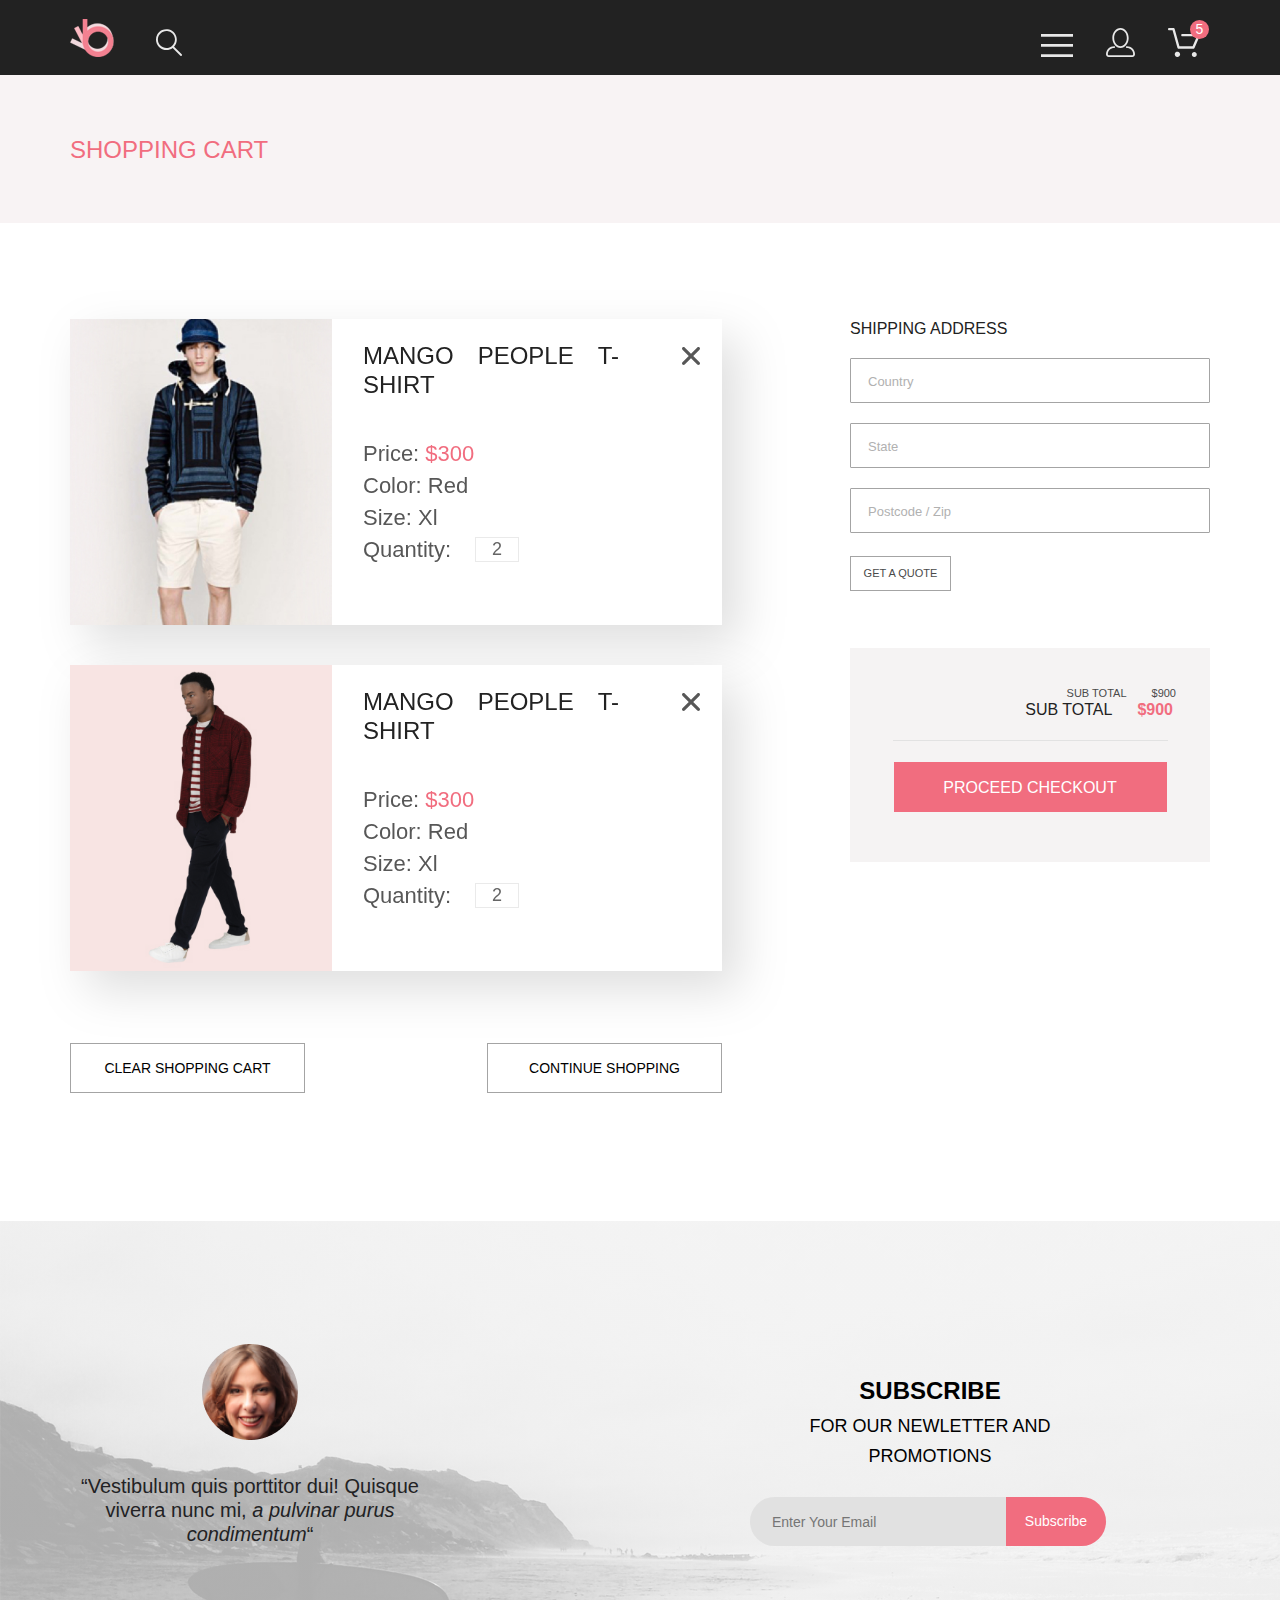
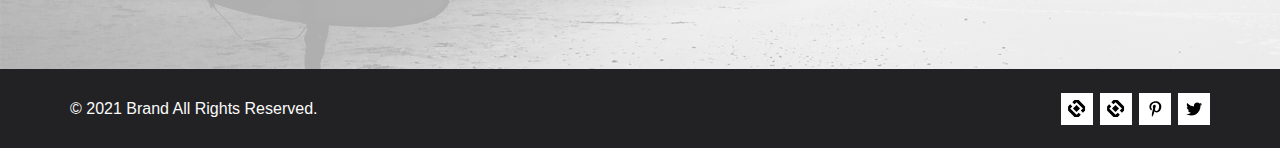
==== commit e955bd9b: "Merge pull request #7 from ushakovn1989/lesson-7" ====
--- a/cart.html
+++ b/cart.html
@@ -39,8 +39,8 @@
             </ul>
           </li>
           <li class="buttons-list__item">
-            <ul class="buttons-list">
-              <li class="buttons-list__item">
+            <ul class="buttons-list buttons-list_centralized">
+              <li class="buttons-list__item buttons-list__item_shifting">
                 <nav class="menu">
                   <input type="checkbox" id="menu" class="menu__checkbox">
                   <label for="menu" class="menu__button text-button">
@@ -131,7 +131,7 @@
                   </div>
                 </nav>
               </li>
-              <li class="buttons-list__item">
+              <li class="buttons-list__item buttons-list__item_hiding">
                 <a href="registration.html" class="buttons-list__link text-button">
                   <svg class="icon button-icon" width="29" height="29" viewBox="0 0 29 29"
                     xmlns="http://www.w3.org/2000/svg">
@@ -141,7 +141,7 @@
                   </svg>
                 </a>
               </li>
-              <li class="buttons-list__item">
+              <li class="buttons-list__item buttons-list__item_hiding">
                 <a href="cart.html" class="buttons-list__link text-button">
                   <svg class="icon button-icon" width="32" height="29" viewBox="0 0 32 29"
                     xmlns="http://www.w3.org/2000/svg">
@@ -161,88 +161,95 @@
   <main>
     <section class="page-info">
       <div class="container">
-        <div class="page-info__content">
-          <h2 class="page-info__title">Shopping cart</h2>
+        <div class="page-info__content page-info__content_mono">
+          <h2 class="page-info__title page-info__title_mono">Shopping cart</h2>
         </div>
       </div>
     </section>
-    <section class="cart container">
-      <form action="#" class="cart__form">
-        <div class="cart__content">
-          <ul class="cart__list">
-            <li class="cart__item">
-              <article class="product-card product-card_horizontal">
-                <div class="product-card__photo product-card__photo_size_s">
-                  <img class="image" src="img/products/product-3.jpg" alt="product">
-                </div>
-                <div class="product-card__description_horizontal">
-                  <h3 class="product-card__title product-card__title_size_l">Mango&emsp;people&emsp;t-shirt</h3>
-                  <ul class="product-card__details-list">
-                    <li class="product-card__detail">Price:
-                      <span class="product-card__price product-card__price_size_l">$300</span>
-                    </li>
-                    <li class="product-card__detail">Color: Red</li>
-                    <li class="product-card__detail">Size: Xl </li>
-                    <li class="product-card__detail">Quantity: <input type="number" class="product-card__quantity"
-                        value="2" required>
-                    </li>
-                  </ul>
-                </div>
-                <button class="product-card__button text-button">
-                  <svg class="icon button-icon" width="18" height="18" viewBox="0 0 18 18"
-                    xmlns="http://www.w3.org/2000/svg">
-                    <path
-                      d="M11.2453 9L17.5302 2.71516C17.8285 2.41741 17.9962 2.01336 17.9966 1.59191C17.997 1.17045 17.8299 0.76611 17.5322 0.467833C17.2344 0.169555 16.8304 0.00177586 16.4089 0.00140366C15.9875 0.00103146 15.5831 0.168097 15.2848 0.465848L9 6.75069L2.71516 0.465848C2.41688 0.167571 2.01233 0 1.5905 0C1.16868 0 0.764125 0.167571 0.465848 0.465848C0.167571 0.764125 0 1.16868 0 1.5905C0 2.01233 0.167571 2.41688 0.465848 2.71516L6.75069 9L0.465848 15.2848C0.167571 15.5831 0 15.9877 0 16.4095C0 16.8313 0.167571 17.2359 0.465848 17.5342C0.764125 17.8324 1.16868 18 1.5905 18C2.01233 18 2.41688 17.8324 2.71516 17.5342L9 11.2493L15.2848 17.5342C15.5831 17.8324 15.9877 18 16.4095 18C16.8313 18 17.2359 17.8324 17.5342 17.5342C17.8324 17.2359 18 16.8313 18 16.4095C18 15.9877 17.8324 15.5831 17.5342 15.2848L11.2453 9Z" />
-                  </svg>
-                </button>
-              </article>
-            </li>
-            <li class="cart__item">
-              <article class="product-card product-card_horizontal">
-                <div class="product-card__photo product-card__photo_size_s">
-                  <img class="image" src="img/products/product-7.jpg" alt="product">
-                </div>
-                <div class="product-card__description_horizontal">
-                  <h3 class="product-card__title product-card__title_size_l">Mango&emsp;people&emsp;t-shirt</h3>
-                  <ul class="product-card__details-list">
-                    <li class="product-card__detail">Price:
-                      <span class="product-card__price product-card__price_size_l">$300</span>
-                    </li>
-                    <li class="product-card__detail">Color: Red</li>
-                    <li class="product-card__detail">Size: Xl </li>
-                    <li class="product-card__detail">Quantity: <input type="number" class="product-card__quantity"
-                        value="2" required>
-                    </li>
-                  </ul>
-                </div>
-                <button class="product-card__button text-button">
-                  <svg class="icon button-icon" width="18" height="18" viewBox="0 0 18 18"
-                    xmlns="http://www.w3.org/2000/svg">
-                    <path
-                      d="M11.2453 9L17.5302 2.71516C17.8285 2.41741 17.9962 2.01336 17.9966 1.59191C17.997 1.17045 17.8299 0.76611 17.5322 0.467833C17.2344 0.169555 16.8304 0.00177586 16.4089 0.00140366C15.9875 0.00103146 15.5831 0.168097 15.2848 0.465848L9 6.75069L2.71516 0.465848C2.41688 0.167571 2.01233 0 1.5905 0C1.16868 0 0.764125 0.167571 0.465848 0.465848C0.167571 0.764125 0 1.16868 0 1.5905C0 2.01233 0.167571 2.41688 0.465848 2.71516L6.75069 9L0.465848 15.2848C0.167571 15.5831 0 15.9877 0 16.4095C0 16.8313 0.167571 17.2359 0.465848 17.5342C0.764125 17.8324 1.16868 18 1.5905 18C2.01233 18 2.41688 17.8324 2.71516 17.5342L9 11.2493L15.2848 17.5342C15.5831 17.8324 15.9877 18 16.4095 18C16.8313 18 17.2359 17.8324 17.5342 17.5342C17.8324 17.2359 18 16.8313 18 16.4095C18 15.9877 17.8324 15.5831 17.5342 15.2848L11.2453 9Z" />
-                  </svg>
-                </button>
-              </article>
-            </li>
-          </ul>
-          <button class="cart__button transparent-button">Clear Shopping Cart</button>
-          <button class="cart__button transparent-button">Continue Shopping</button>
-        </div>
-        <div class="cart__bill">
-          <h3 class="cart__title">Shipping address</h3>
-          <input type="text" placeholder="Country" id="address-country" class="cart__input text-field" required>
-          <input type="text" placeholder="State" id="address-state" class="cart__input text-field" required>
-          <input type="text" placeholder="Postcode / Zip" id="address-postcode" class="cart__input text-field" required>
-          <button class="cart__button cart__button_size_s transparent-button">Get a quote</button>
-          <div class="cart__total">
-            <div class="cart__text-box">
-              <p class="cart__text cart__text_size_s">Sub total<span class="cart__price">$900</span></p>
-              <p class="cart__text">Sub total<span class="cart__price cart__price_accent">$900</span></p>
+    <section class="cart">
+      <div class="container">
+        <form action="#" class="cart__form">
+          <div class="cart__content">
+            <ul class="cart__list">
+              <li class="cart__item">
+                <article class="product-card product-card_horizontal">
+                  <div class="product-card__photo product-card__photo_size_s">
+                    <img class="image" src="img/products/product-3.jpg" alt="product">
+                  </div>
+                  <div class="product-card__description_horizontal">
+                    <h3 class="product-card__title product-card__title_size_l">Mango&emsp;people&emsp;t-shirt</h3>
+                    <ul class="product-card__details-list">
+                      <li class="product-card__detail">Price:
+                        <span class="product-card__price product-card__price_size_l">$300</span>
+                      </li>
+                      <li class="product-card__detail">Color: Red</li>
+                      <li class="product-card__detail">Size: Xl </li>
+                      <li class="product-card__detail">Quantity: <input type="number" class="product-card__quantity"
+                          value="2" required>
+                      </li>
+                    </ul>
+                  </div>
+                  <button class="product-card__button text-button">
+                    <svg class="product-card__close icon button-icon" width="18" height="18" viewBox="0 0 18 18"
+                      xmlns="http://www.w3.org/2000/svg">
+                      <path
+                        d="M11.2453 9L17.5302 2.71516C17.8285 2.41741 17.9962 2.01336 17.9966 1.59191C17.997 1.17045 17.8299 0.76611 17.5322 0.467833C17.2344 0.169555 16.8304 0.00177586 16.4089 0.00140366C15.9875 0.00103146 15.5831 0.168097 15.2848 0.465848L9 6.75069L2.71516 0.465848C2.41688 0.167571 2.01233 0 1.5905 0C1.16868 0 0.764125 0.167571 0.465848 0.465848C0.167571 0.764125 0 1.16868 0 1.5905C0 2.01233 0.167571 2.41688 0.465848 2.71516L6.75069 9L0.465848 15.2848C0.167571 15.5831 0 15.9877 0 16.4095C0 16.8313 0.167571 17.2359 0.465848 17.5342C0.764125 17.8324 1.16868 18 1.5905 18C2.01233 18 2.41688 17.8324 2.71516 17.5342L9 11.2493L15.2848 17.5342C15.5831 17.8324 15.9877 18 16.4095 18C16.8313 18 17.2359 17.8324 17.5342 17.5342C17.8324 17.2359 18 16.8313 18 16.4095C18 15.9877 17.8324 15.5831 17.5342 15.2848L11.2453 9Z" />
+                    </svg>
+                  </button>
+                </article>
+              </li>
+              <li class="cart__item">
+                <article class="product-card product-card_horizontal">
+                  <div class="product-card__photo product-card__photo_size_s">
+                    <img class="image" src="img/products/product-7.jpg" alt="product">
+                  </div>
+                  <div class="product-card__description_horizontal">
+                    <h3 class="product-card__title product-card__title_size_l">Mango&emsp;people&emsp;t-shirt</h3>
+                    <ul class="product-card__details-list">
+                      <li class="product-card__detail">Price:
+                        <span class="product-card__price product-card__price_size_l">$300</span>
+                      </li>
+                      <li class="product-card__detail">Color: Red</li>
+                      <li class="product-card__detail">Size: Xl </li>
+                      <li class="product-card__detail">Quantity: <input type="number" class="product-card__quantity"
+                          value="2" required>
+                      </li>
+                    </ul>
+                  </div>
+                  <button class="product-card__button text-button">
+                    <svg class="product-card__close icon button-icon" width="18" height="18" viewBox="0 0 18 18"
+                      xmlns="http://www.w3.org/2000/svg">
+                      <path
+                        d="M11.2453 9L17.5302 2.71516C17.8285 2.41741 17.9962 2.01336 17.9966 1.59191C17.997 1.17045 17.8299 0.76611 17.5322 0.467833C17.2344 0.169555 16.8304 0.00177586 16.4089 0.00140366C15.9875 0.00103146 15.5831 0.168097 15.2848 0.465848L9 6.75069L2.71516 0.465848C2.41688 0.167571 2.01233 0 1.5905 0C1.16868 0 0.764125 0.167571 0.465848 0.465848C0.167571 0.764125 0 1.16868 0 1.5905C0 2.01233 0.167571 2.41688 0.465848 2.71516L6.75069 9L0.465848 15.2848C0.167571 15.5831 0 15.9877 0 16.4095C0 16.8313 0.167571 17.2359 0.465848 17.5342C0.764125 17.8324 1.16868 18 1.5905 18C2.01233 18 2.41688 17.8324 2.71516 17.5342L9 11.2493L15.2848 17.5342C15.5831 17.8324 15.9877 18 16.4095 18C16.8313 18 17.2359 17.8324 17.5342 17.5342C17.8324 17.2359 18 16.8313 18 16.4095C18 15.9877 17.8324 15.5831 17.5342 15.2848L11.2453 9Z" />
+                    </svg>
+                  </button>
+                </article>
+              </li>
+            </ul>
+            <div class="cart__buttons">
+              <button class="cart__button transparent-button">Clear Shopping Cart</button>
+              <button class="cart__button transparent-button">Continue Shopping</button>
             </div>
-            <button type="submit" class="cart__button cart__button_size_l button">Proceed checkout</button>
           </div>
-        </div>
-      </form>
+          <div class="cart__bill">
+            <div class="cart__bill-form">
+              <h3 class="cart__title">Shipping address</h3>
+              <input type="text" placeholder="Country" id="address-country" class="cart__input text-field" required>
+              <input type="text" placeholder="State" id="address-state" class="cart__input text-field" required>
+              <input type="text" placeholder="Postcode / Zip" id="address-postcode" class="cart__input text-field"
+                required>
+              <button class="cart__button cart__button_size_s transparent-button">Get a quote</button>
+            </div>
+            <div class="cart__total">
+              <div class="cart__text-box">
+                <p class="cart__text cart__text_size_s">Sub total<span class="cart__price">$900</span></p>
+                <p class="cart__text">Sub total<span class="cart__price cart__price_accent">$900</span></p>
+              </div>
+              <button type="submit" class="cart__button cart__button_size_l button">Proceed checkout</button>
+            </div>
+          </div>
+        </form>
+      </div>
     </section>
   </main>
   <footer>
--- a/styles/style.css
+++ b/styles/style.css
@@ -460,6 +460,7 @@
   background: none;
   border: none;
   padding: 28px 22px 0;
+  color: #575757;
 }
 .features {
   background: #222224;
@@ -670,6 +671,9 @@
 .filters-list__item_wide {
   position: relative;
   margin: 0 28px 0 0;
+}
+.filters-list__item_wide:last-child {
+  margin: 0;
 }
 .filters-list__checkbox {
   display: none;
@@ -849,13 +853,14 @@
   margin: 0 30px 0 0;
 }
 .main-filter__list {
-  padding: 34px 16px 28px;
+  padding: 16px;
 }
 .main-filter__checkbox {
   display: none;
 }
 .main-filter__checkbox:checked ~ .main-filter__dropdown-block {
-  width: 360px;
+  max-width: 360px;
+  width: 100%;
 }
 .main-filter__checkbox:checked ~ .main-filter__dropdown-block .main-filter__label {
   color: #F16D7F;
@@ -874,7 +879,7 @@
   line-height: 17px;
   color: #000000;
   text-transform: uppercase;
-  padding: 16px 0 0 16px;
+  padding: 0 0 0 16px;
 }
 .main-filter__text {
   margin: 0 11px 0 0;
@@ -884,10 +889,11 @@
   position: absolute;
   background: #fff;
   box-shadow: 6px 4px 35px rgba(0, 0, 0, 0.21);
-  top: 51px;
   transition: 1s;
   z-index: 1;
   overflow: hidden;
+  padding: 13px 0 0 0;
+  top: 38px;
 }
 .cart {
   padding: 96px 0 128px 0;
@@ -908,6 +914,11 @@
 }
 .cart__item:last-of-type {
   margin: 0 0 72px 0;
+}
+.cart__buttons {
+  display: flex;
+  justify-content: space-between;
+  width: 100%;
 }
 .cart__button {
   width: 235px;
@@ -937,6 +948,7 @@
 .cart__bill {
   max-width: 360px;
   text-transform: uppercase;
+  padding: 0 0 0 30px;
 }
 .cart__title {
   font-weight: 300;
@@ -1038,7 +1050,8 @@
   font-size: 13px;
   line-height: 16px;
   color: #B1B1B1;
-  width: 360px;
+  max-width: 360px;
+  width: 100%;
 }
 .registration-form__item {
   display: flex;
@@ -1224,8 +1237,15 @@
   .products__item:hover {
     transform: none;
   }
+  .products__item_hidden {
+    display: none;
+  }
   .products__footer {
     padding: 32px 0 65px 0;
+  }
+  .products__filters {
+    justify-content: space-between;
+    padding: 24px 0 40px 0;
   }
   .features__content {
     min-height: 610px;
@@ -1260,6 +1280,121 @@
     padding: 0 32px;
     margin: 0 16px;
   }
+  .page-info__content {
+    margin: 0 16px;
+  }
+  .product-card__title_size_l {
+    max-width: 222px;
+  }
+  .main-filter {
+    margin: 0;
+    width: auto;
+  }
+  .main-filter__label {
+    padding: 0;
+  }
+  .main-filter__dropdown-block {
+    top: 11px;
+  }
+  .pagination {
+    margin: 8px 0 0 0;
+  }
+  .product {
+    margin: 0 0 129px 0;
+  }
+  .product__info {
+    position: static;
+  }
+  .product__item {
+    height: auto;
+  }
+  .product__description {
+    max-width: 641px;
+    padding: 65px 43px;
+  }
+  .product .container {
+    max-width: 100%;
+  }
+  .slider {
+    min-height: 624px;
+  }
+  .slider__photo {
+    height: 565px;
+  }
+  .cart {
+    padding: 59px 0 62px 0;
+  }
+  .cart__form {
+    flex-direction: column;
+    align-items: center;
+    margin: 0 16px;
+  }
+  .cart__content {
+    max-width: 734px;
+    justify-content: center;
+  }
+  .cart__list {
+    width: 100%;
+  }
+  .cart__item:last-of-type {
+    margin: 0 0 62px 0;
+  }
+  .cart__buttons {
+    justify-content: space-between;
+    max-width: 508px;
+  }
+  .cart__button {
+    margin: 0 24px 0 0;
+  }
+  .cart__button:last-child {
+    margin: 0 0 0 24px;
+  }
+  .cart__button_size_l {
+    max-width: 275px;
+    width: 100%;
+  }
+  .cart__bill {
+    width: 100%;
+    max-width: none;
+    display: flex;
+    align-items: center;
+    padding: 64px 0 0 0;
+  }
+  .cart__bill-form {
+    max-width: 360px;
+    margin: 0 15px 0 0;
+  }
+  .cart__total {
+    max-width: 360px;
+    padding: 39px 34px 42px 44px;
+    margin: 19px 0 0 0;
+  }
+  .cart__total .cart__button {
+    margin: 0;
+  }
+  .cart__text-box::after {
+    max-width: 275px;
+    width: 100%;
+  }
+  .registration {
+    padding: 40px 0 96px 0;
+  }
+  .registration__content {
+    margin: 0 16px;
+  }
+  .registration__info {
+    max-width: 354px;
+    font-size: 16px;
+    line-height: 19px;
+  }
+  .registration__title {
+    font-size: 16px;
+    line-height: 19px;
+    margin: 0 0 32px 0;
+  }
+  .registration-form {
+    margin: 0 16px 0 0;
+  }
 }
 @media (max-width: 640px) {
   .banner__content {
@@ -1327,6 +1462,10 @@
   .products__content {
     margin: 0 8px;
   }
+  .products__content_min {
+    margin: 0 8px 64px 8px;
+    padding: 0;
+  }
   .products__header {
     margin: 0 0 65px 0;
   }
@@ -1336,6 +1475,55 @@
   .products__list {
     grid-template-columns: 1fr;
     gap: 16px;
+  }
+  .products__item:nth-child(2) {
+    display: none;
+  }
+  .products__item_hidden {
+    display: block;
+  }
+  .products__filters {
+    padding: 24px 0 32px 0;
+  }
+  .products__footer {
+    padding: 40px 0 64px 0;
+  }
+  .product-card_horizontal {
+    min-height: 188px;
+  }
+  .product-card__photo_size_s {
+    width: 144px;
+  }
+  .product-card__description_horizontal {
+    padding: 14px 0 26px 17px;
+  }
+  .product-card__title_size_l {
+    font-size: 16px;
+    line-height: 19px;
+    margin: 0 0 26px 0;
+  }
+  .product-card__details-list {
+    font-size: 14px;
+    line-height: 17px;
+  }
+  .product-card__detail {
+    margin: 0 0 4px 0;
+  }
+  .product-card__price_size_l {
+    font-size: 14px;
+    line-height: 17px;
+  }
+  .product-card__quantity {
+    width: 24px;
+    height: 15px;
+    font-size: 10px;
+    line-height: 12px;
+  }
+  .product-card__button {
+    padding: 16px 12px 0;
+  }
+  .product-card__close {
+    width: 11px;
   }
   .features__content {
     margin: 0 8px;
@@ -1403,4 +1591,164 @@
   .copyright {
     text-align: center;
   }
-}
+  .page-info__content {
+    margin: 0;
+    justify-content: start;
+    flex-direction: column;
+  }
+  .page-info__content_mono {
+    align-items: center;
+    justify-content: center;
+  }
+  .page-info__title {
+    padding: 24px 0 0 0;
+    margin: 0 0 32px 0;
+  }
+  .page-info__title_mono {
+    margin: 0;
+    padding: 0;
+  }
+  .main-filter {
+    width: auto;
+  }
+  .main-filter__text {
+    display: none;
+  }
+  .main-filter__icon {
+    height: 25px;
+    width: 38px;
+  }
+  .filters-list__title {
+    font-size: 12px;
+    line-height: 14px;
+  }
+  .filters-list__title_size_s {
+    font-size: 10px;
+    line-height: 12px;
+  }
+  .filters-list__item:last-child {
+    margin: 0;
+  }
+  .filters-list__item_wide {
+    margin: 0 24px 0 0;
+  }
+  .pagination {
+    margin: 0;
+  }
+  .product {
+    margin: 0 0 64px 0;
+  }
+  .product__description {
+    position: relative;
+    border: none;
+    display: flex;
+    flex-direction: column;
+    align-items: center;
+    padding: 64px 24px 31px;
+    margin: 0 0 49px 0;
+  }
+  .product__description::after {
+    content: "";
+    background: #EAEAEA;
+    width: 175px;
+    height: 1px;
+    position: absolute;
+    bottom: 0;
+  }
+  .product__button {
+    margin: 64px 0 0 0;
+  }
+  .product .container {
+    max-width: 100%;
+  }
+  .slider {
+    position: relative;
+    justify-content: center;
+  }
+  .slider__arrow_left {
+    position: absolute;
+    left: 0;
+  }
+  .slider__arrow_right {
+    position: absolute;
+    right: 0;
+  }
+  .slider__photo {
+    max-width: 375px;
+    height: 100%;
+  }
+  .cart {
+    padding: 39px 0 96px 0;
+  }
+  .cart__content {
+    max-width: 100%;
+    flex-direction: column;
+  }
+  .cart__form {
+    margin: 0 8px;
+  }
+  .cart__item {
+    margin: 0 0 32px 0;
+  }
+  .cart__item:last-of-type {
+    margin: 0 0 30px 0;
+  }
+  .cart__buttons {
+    display: flex;
+    justify-content: space-between;
+  }
+  .cart__button {
+    max-width: 175px;
+    width: 100%;
+    height: 33px;
+    font-weight: 400;
+    font-size: 12px;
+    line-height: 14px;
+    text-transform: capitalize;
+    color: #575757;
+    margin: 0;
+  }
+  .cart__button:last-child {
+    margin: 0 0 0 8px;
+  }
+  .cart__button_size_s {
+    width: 101px;
+    height: 35px;
+    margin: 0 0 48px 0;
+  }
+  .cart__button_size_l {
+    color: #fff;
+    font-size: 16px;
+    line-height: 19px;
+    text-transform: uppercase;
+    width: 273px;
+    height: 50px;
+  }
+  .cart__button_size_l:last-child {
+    margin: 0;
+  }
+  .cart__bill {
+    padding: 48px 0 0 0;
+    flex-direction: column;
+  }
+  .cart__bill-form {
+    max-width: 100%;
+    margin: 0 8px 0 0;
+  }
+  .cart__total {
+    margin: 48px 0 0 0;
+  }
+  .cart__text_size_s {
+    margin: 0 0 12px 0;
+  }
+  .cart__text-box::after {
+    margin: 21px 0 17px 0;
+  }
+  .registration__content {
+    margin: 0 8px;
+    flex-direction: column;
+  }
+  .registration-form {
+    margin: 0 0 40px 0;
+  }
+}
